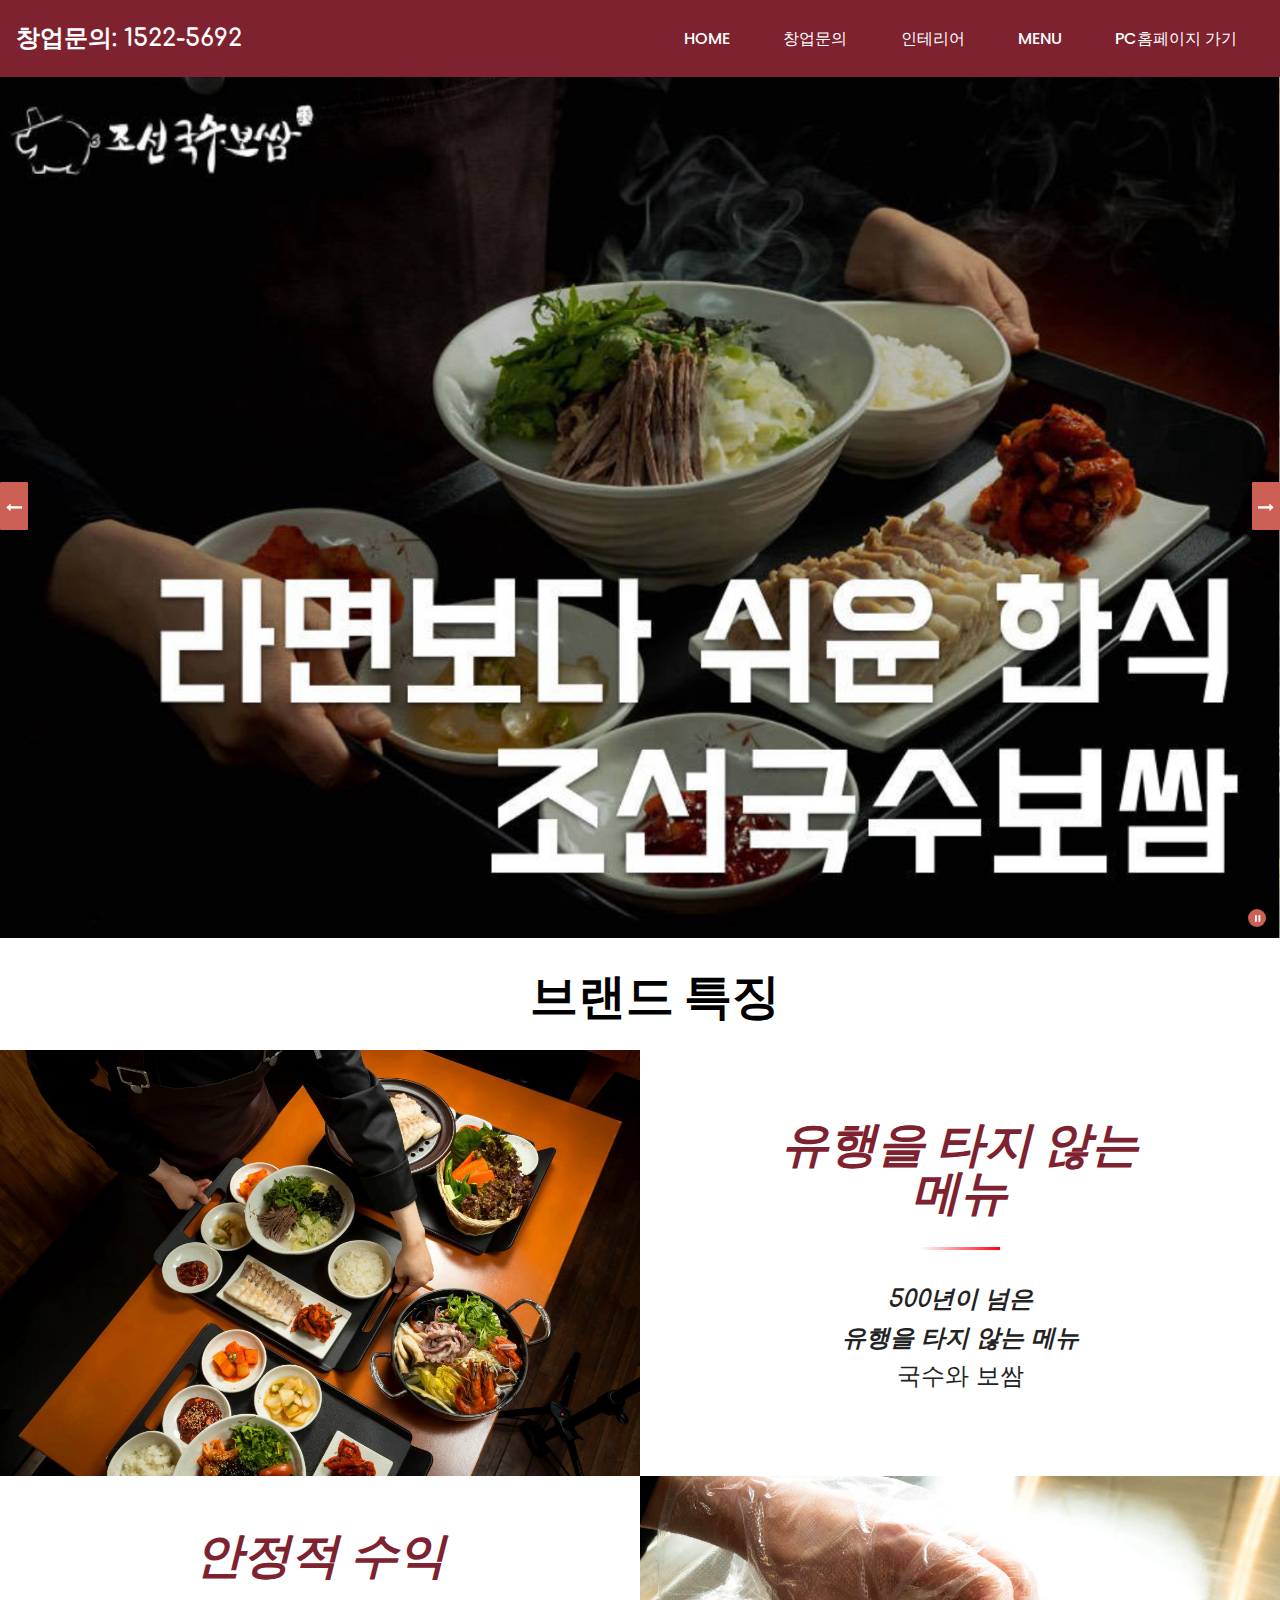
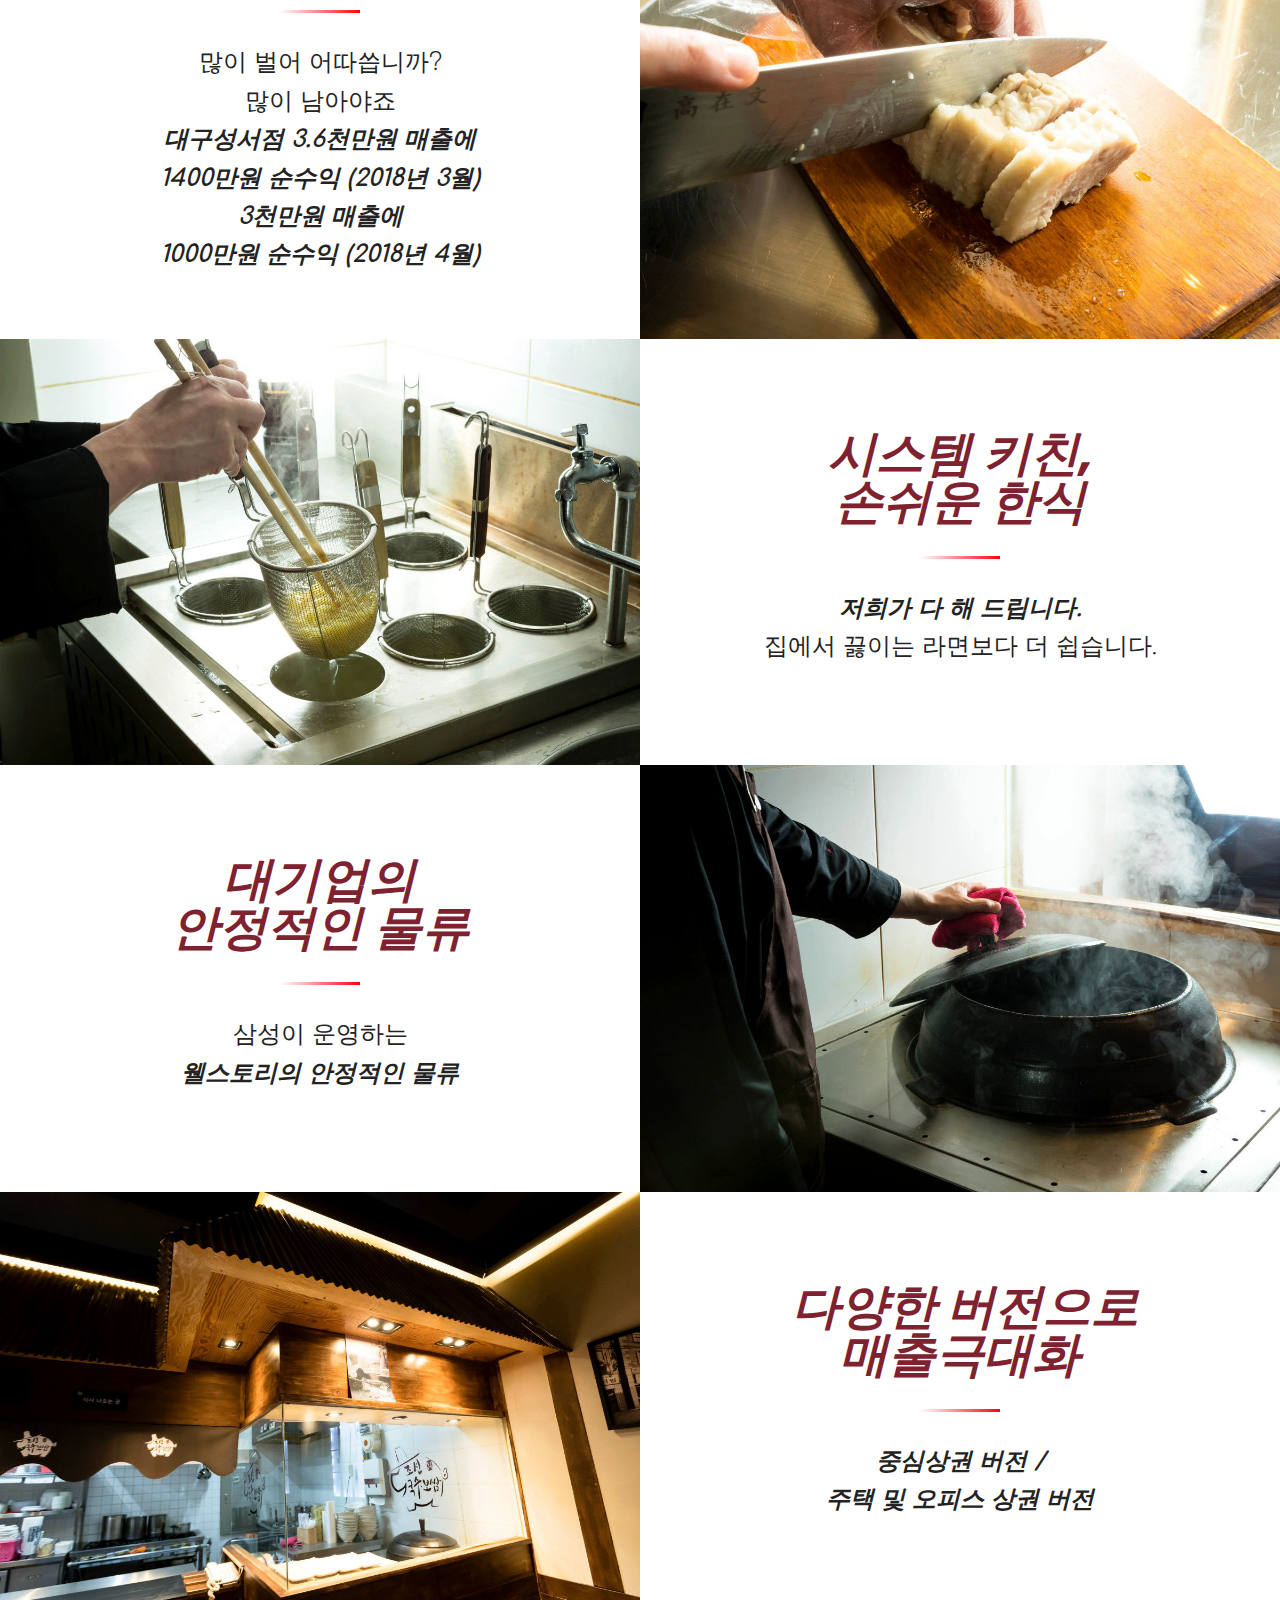
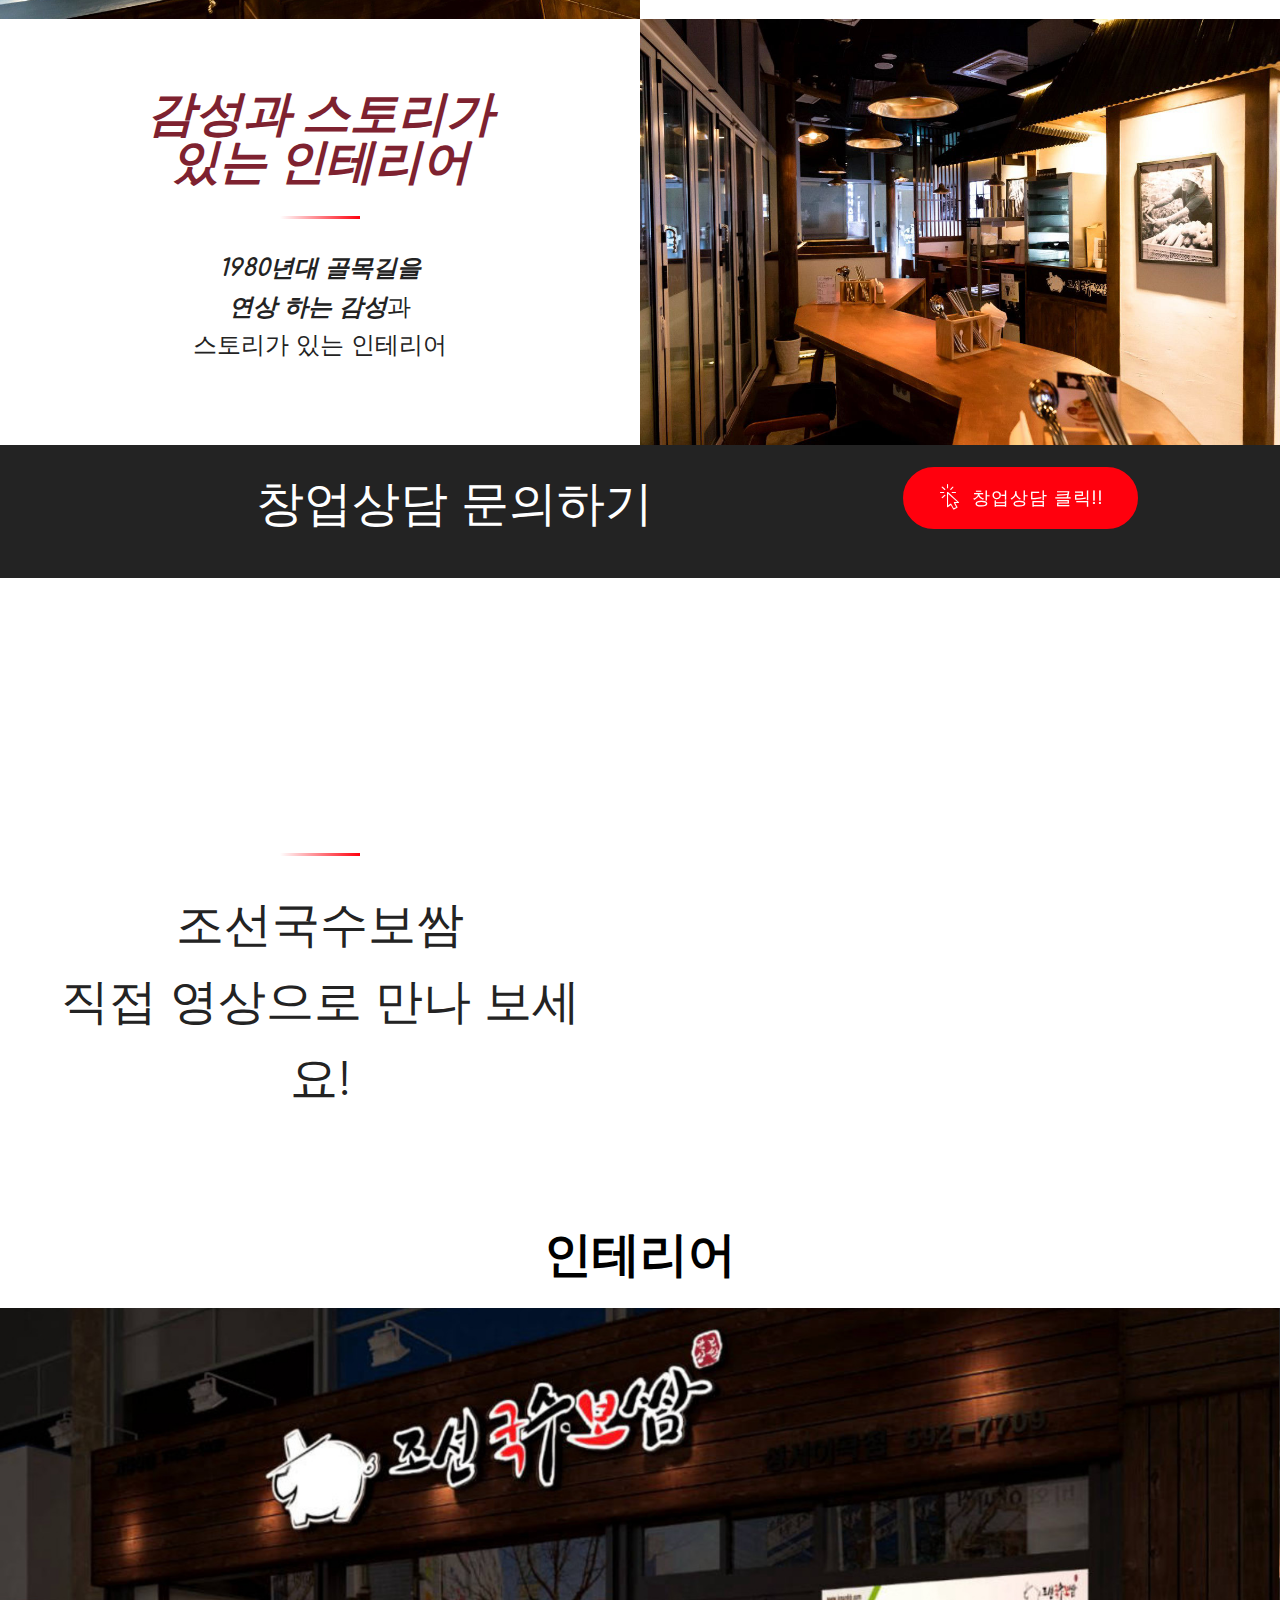
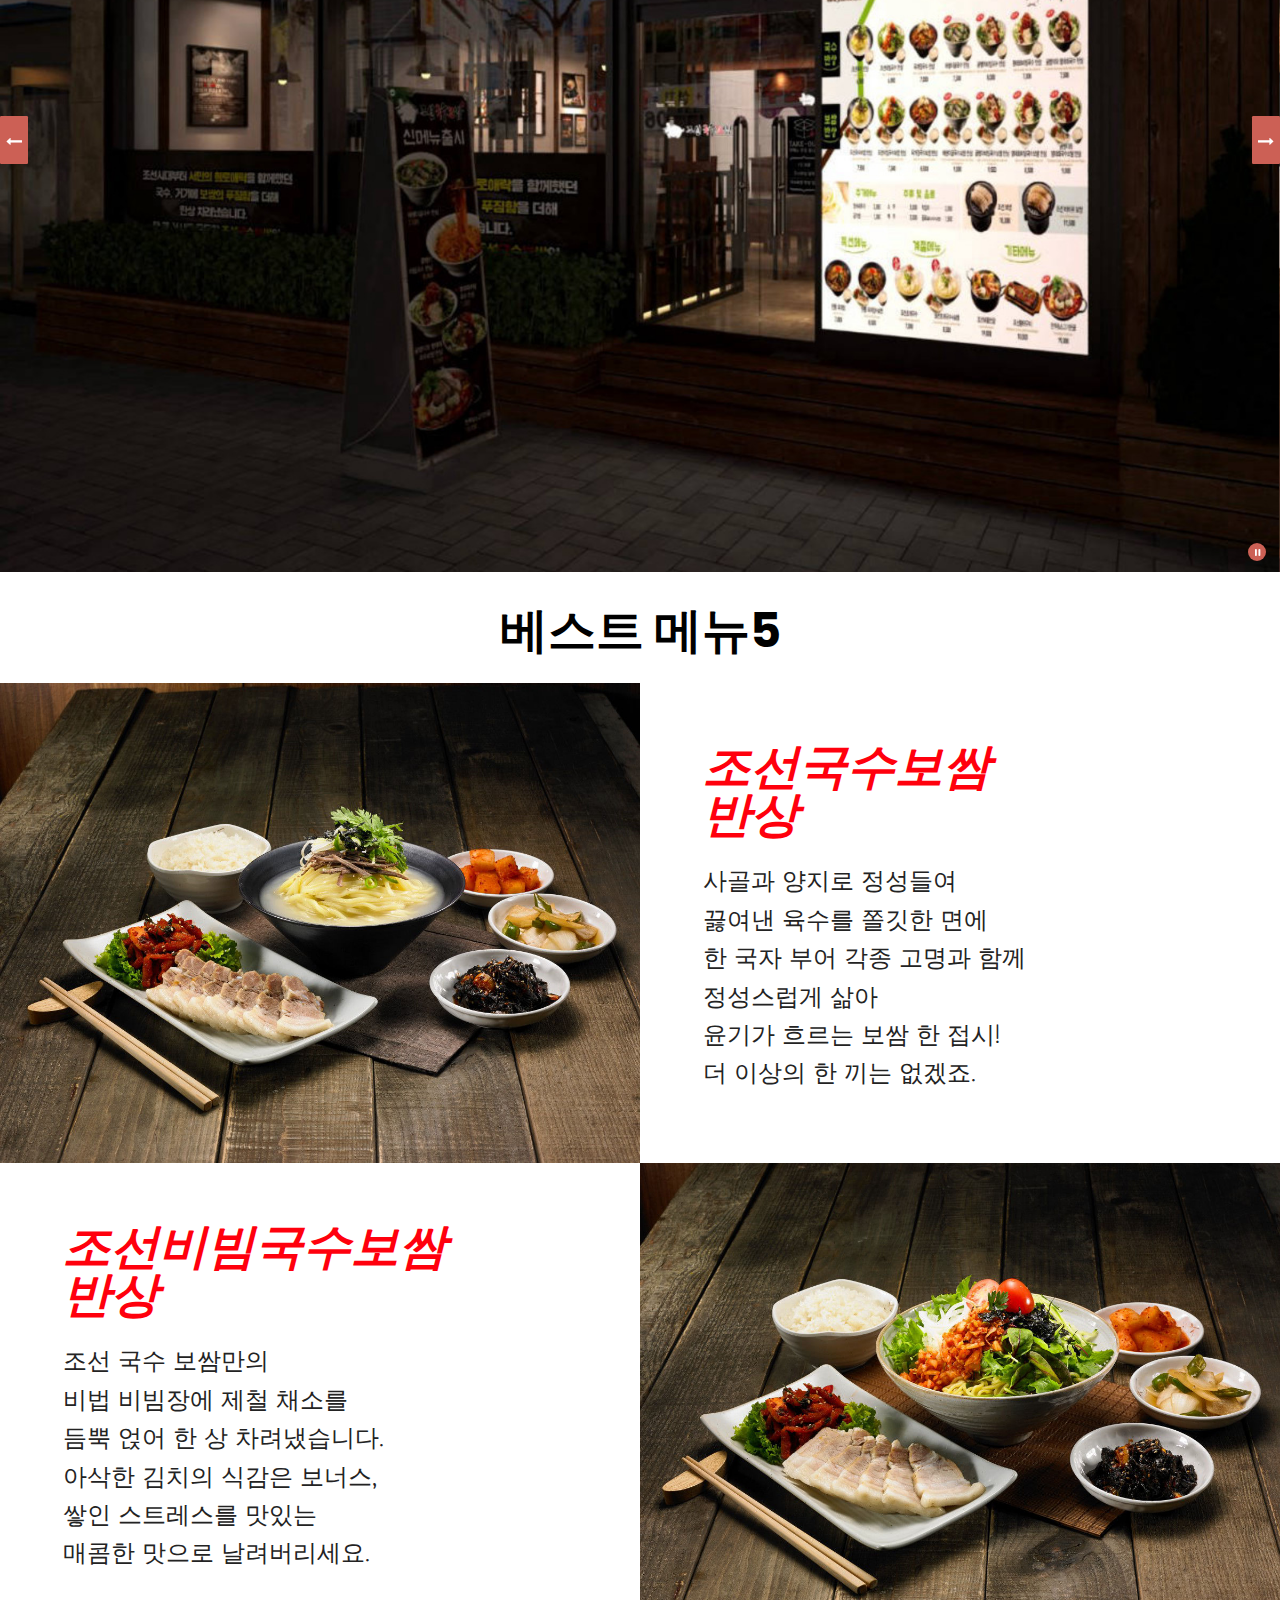
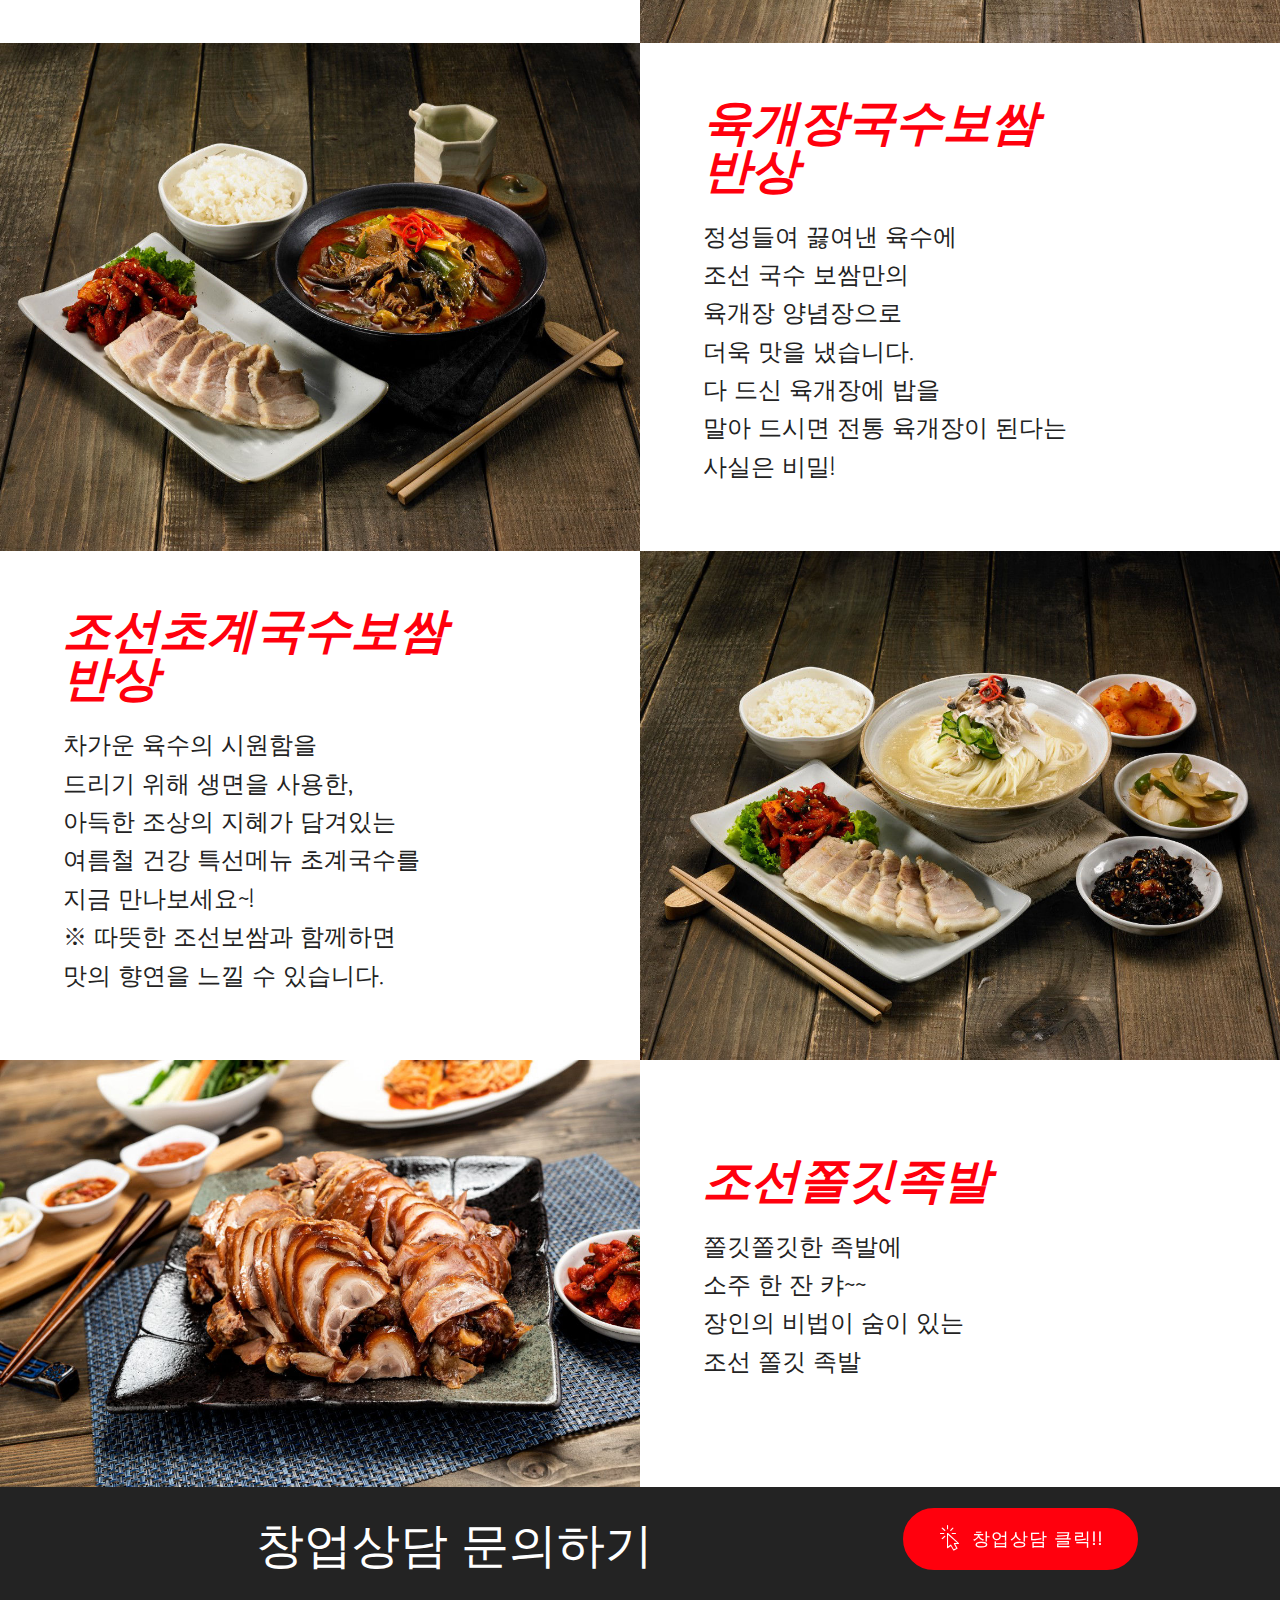
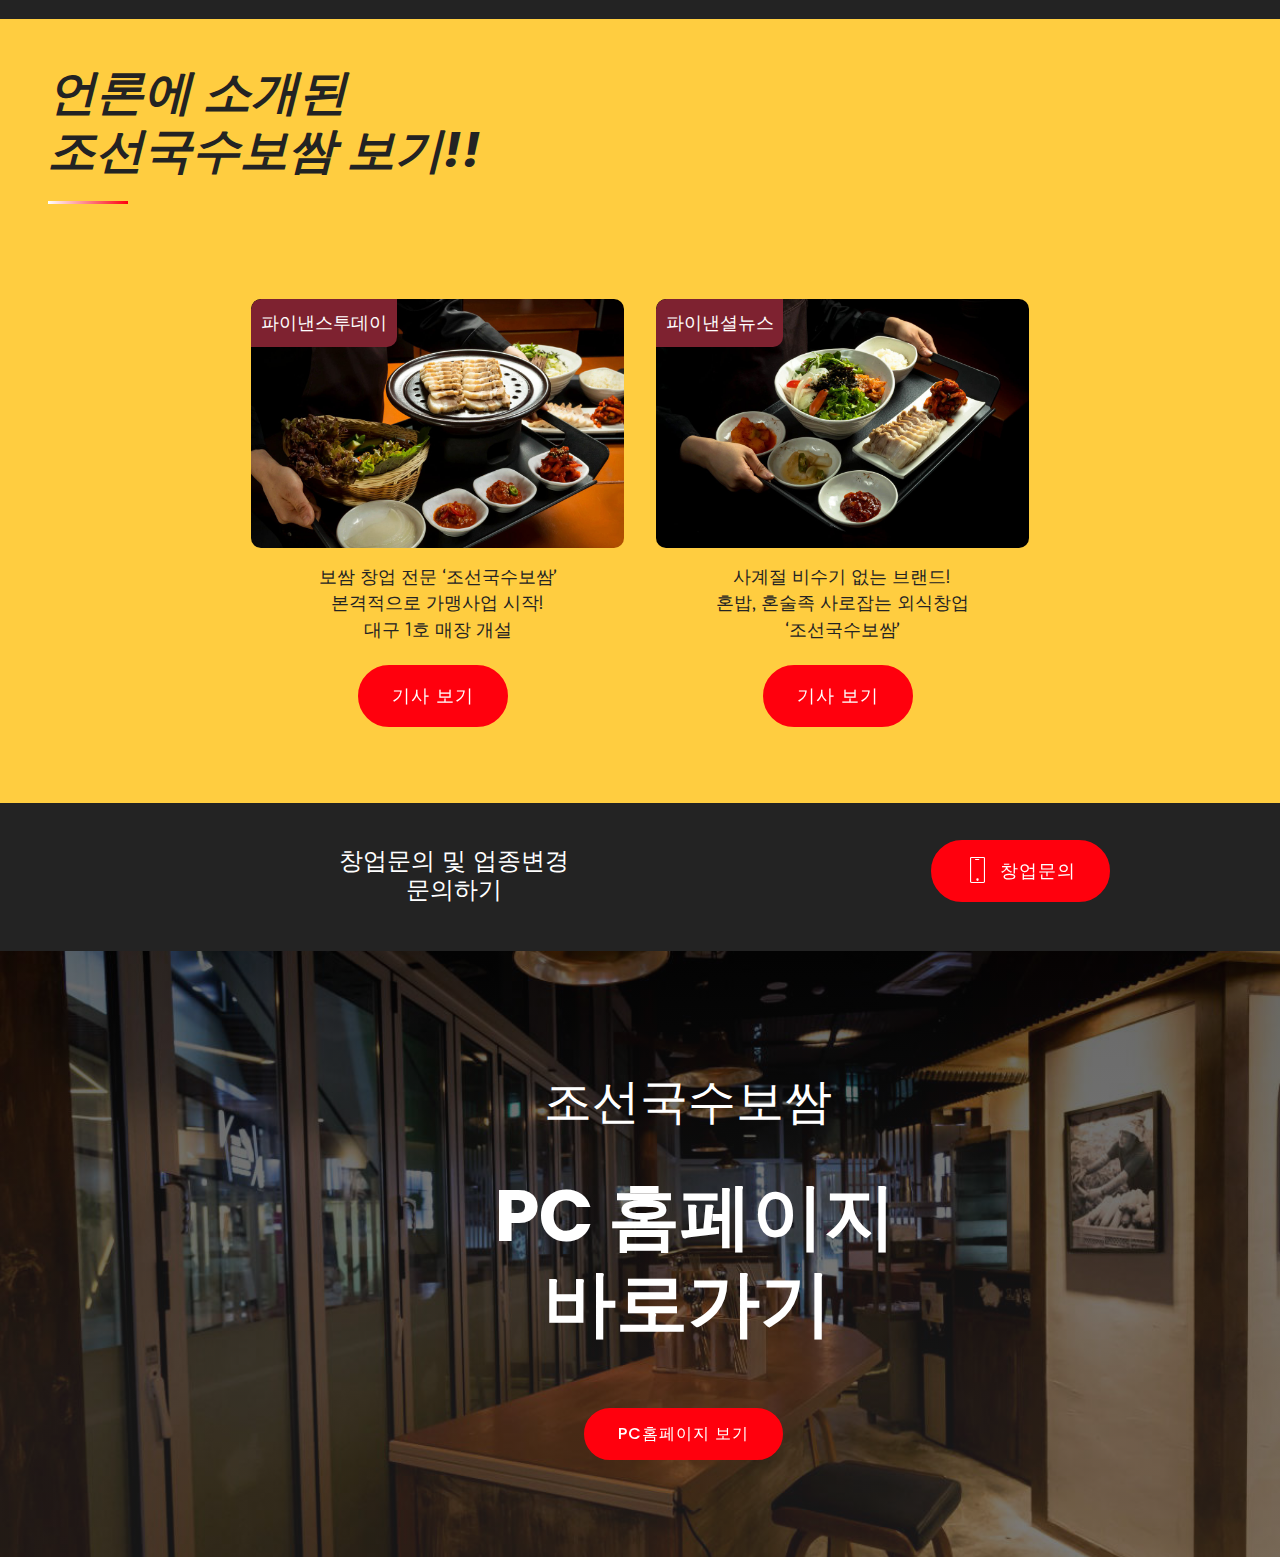
==== index.html @ 92875840 "5.30.1" ====
<!DOCTYPE html>
<html >
<head>
  <!-- Site made with Mobirise Website Builder v4.7.7, https://mobirise.com -->
  <meta charset="UTF-8">
  <meta http-equiv="X-UA-Compatible" content="IE=edge">
  <meta name="generator" content="Mobirise v4.7.7, mobirise.com">
  <meta name="viewport" content="width=device-width, initial-scale=1, minimum-scale=1">
  <link rel="shortcut icon" href="assets/images/bi-jskb-128x58-1.png" type="image/x-icon">
  <meta name="description" content="조선국수보쌈 창업아이템">
  <title>조선국수보쌈 창업</title>
  <link rel="stylesheet" href="assets/icon54/style.css">
  <link rel="stylesheet" href="assets/web/assets/mobirise-icons/mobirise-icons.css">
  <link rel="stylesheet" href="assets/soundcloud-plugin/style.css">
  <link rel="stylesheet" href="assets/bootstrap/css/bootstrap.min.css">
  <link rel="stylesheet" href="assets/bootstrap/css/bootstrap-grid.min.css">
  <link rel="stylesheet" href="assets/bootstrap/css/bootstrap-reboot.min.css">
  <link rel="stylesheet" href="assets/dropdown/css/style.css">
  <link rel="stylesheet" href="assets/theme/css/style.css">
  <link rel="stylesheet" href="assets/wowslider-init/style.css">
  <link rel="stylesheet" href="assets/mobirise/css/mbr-additional.css" type="text/css">
  
  
  <!-- Facebook Pixel Code -->
<script>
!function(f,b,e,v,n,t,s){if(f.fbq)return;n=f.fbq=function(){n.callMethod?
n.callMethod.apply(n,arguments):n.queue.push(arguments)};if(!f._fbq)f._fbq=n;
n.push=n;n.loaded=!0;n.version='2.0';n.queue=[];t=b.createElement(e);t.async=!0;
t.src=v;s=b.getElementsByTagName(e)[0];s.parentNode.insertBefore(t,s)}(window,
document,'script','https://connect.facebook.net/en_US/fbevents.js');
fbq('init', '334374096729986');
fbq('track', 'PageView');
</script>
<noscript><img height="1" width="1" style="display:none"
src="https://www.facebook.com/tr?id=334374096729986&ev=PageView&noscript=1"
/></noscript>
<!-- DO NOT MODIFY -->
<!-- End Facebook Pixel Code -->
<link rel="stylesheet" href = "assets/wowslider-init/boundary/style.css"></link><link rel="stylesheet" href = "assets/wowslider-init/boundary/style.css"></link></head>
<body>

<!-- Google Analytics -->
<!-- Global site tag (gtag.js) - Google Analytics -->
<script async src="https://www.googletagmanager.com/gtag/js?id=UA-93839439-20"></script>
<script>
  window.dataLayer = window.dataLayer || [];
  function gtag(){dataLayer.push(arguments);}
  gtag('js', new Date());

  gtag('config', 'UA-93839439-20');
</script>
<!-- /Google Analytics -->


  <section class="menu cid-qMMxXJLkba" once="menu" id="menu1-8">

    
    

    <nav class="navbar navbar-dropdown navbar-fixed-top navbar-expand-lg">
        <div class="navbar-brand">
            
            <span class="navbar-caption-wrap"><a class="navbar-caption text-primary display-5" href="tel:1522-5692">창업문의: 1522-5692<br></a></span>
        </div>
        <button class="navbar-toggler" type="button" data-toggle="collapse" data-target="#navbarSupportedContent" aria-controls="navbarNavAltMarkup" aria-expanded="false" aria-label="Toggle navigation">
            <div class="hamburger">
                <span></span>
                <span></span>
                <span></span>
                <span></span>
            </div>
        </button>
      <div class="collapse navbar-collapse" id="navbarSupportedContent">
            <ul class="navbar-nav nav-dropdown nav-right" data-app-modern-menu="true"><li class="nav-item">
                    <a class="nav-link link text-primary display-4" href="index.html">HOME</a>
                </li><li class="nav-item"><a class="nav-link link text-primary display-4" href="db.html">창업문의</a></li>
                <li class="nav-item">
                    <a class="nav-link link text-primary display-4" href="index.html#wowslider-q">인테리어</a>
                </li><li class="nav-item"><a class="nav-link link text-primary display-4" href="index.html#features16-v">MENU</a></li>
                <li class="nav-item">
                    <a class="nav-link link text-primary display-4" href="http://www.josunkb.com/">PC홈페이지 가기</a>
                </li></ul>
            
            
      </div>
    </nav>
</section>

<section once="footers" class="cid-qMMzba662f" id="footer1-d">

    

    

    <div class="container">
        <div class="media-container-row align-center justify-content-center align-items-center">
            <div class="section-text m-2">
                <p class="mbr-text mbr-black mb-0 mbr-fonts-style display-7">dfdfdfdfdfdfdf</p>
            </div>
            
        </div>
    </div>
</section>

<section class="mbr-wowslider-container mbr-section mbr-section__container carousel slide mbr-section-nopadding mbr-wowslider-container--boundary" data-ride="carousel" data-keyboard="false" data-wrap="true" data-interval="false" id="wowslider-9" data-rv-view="5" style="background-color: rgb(255, 255, 255);">
    <div class="mbr-wowslider">
        <div class="ws_images">
            <ul>
                <li>
                    
                    <img src="assets/images/1-1600x1080.jpg" alt="title 1" title="title 1"> text 1
                </li><li>
                    
                    <img src="assets/images/2-1600x1080.jpg" alt="title 1" title="title 1"> text 1
                </li><li>
                    
                    <img src="assets/images/3-1600x1080.jpg" alt="title 1" title="title 1"> text 1
                </li><li>
                    
                    <img src="assets/images/4-1600x1080.jpg" alt="title 1" title="title 1"> text 1
                </li>
            </ul>
        </div>
        <div class="ws_bullets">
            <div>
                <a href="#" title="">
                    <span><img alt="slide1" src="assets/images/1-85x48.png"></span>
                </a><a href="#" title="">
                    <span><img alt="slide1" src="assets/images/2-85x48.png"></span>
                </a><a href="#" title="">
                    <span><img alt="slide1" src="assets/images/3-85x48.png"></span>
                </a><a href="#" title="">
                    <span><img alt="slide1" src="assets/images/4-85x48.png"></span>
                </a>
            </div>
        </div>
        <div class="ws_shadow"></div>
        <div class="mbr-wowslider-options">
            <div class="params" data-paddingbottom="0" data-anim-type="basic_linear" data-theme="boundary" data-autoplay="true" data-paddingtop="0" data-fullscreen="true" data-showbullets="false" data-timeout="1" data-duration="2.5" data-height="1080" data-width="1600" data-responsive="2" data-showcaptions="false" data-captionseffect="slide" data-hidecontrols="false"></div>
        </div>
</div></section>

<section class="cid-qMMzH7i9f5" id="content7-e">

    

    
    <div class="container-fluid">
        <div class="row justify-content-center">
            <div class="col-12 col-lg-6 col-md-8 align-center">
                
                <h2 class="mbr-section-title align-center mbr-fonts-style mbr-bold display-2"><p>&nbsp; &nbsp;브랜드 특징<br></p></h2>
            </div>
        </div>
    </div>
</section>

<section class="features1 cid-qMMA1m93Fi" id="features1-f">

    

    
    <div class="container-fluid">
        <div class="row main align-items-center">
            <div class="col-md-6 image-element align-self-stretch">
                <div class="img-wrap" style="width: 80%; height: 80%;">
                    <img src="assets/images/batch-01i4905-1200x800.jpg" alt="" title="">
                </div>
            </div>
            <div class="col-md-6 text-element">
                <div class="text-content">
                    <h2 class="mbr-title pt-2 mbr-fonts-style align-center display-2"><strong><em>유행을 타지&nbsp;</em></strong><strong><em>않는</em></strong><br><strong><em>메뉴</em></strong></h2>
                    <div class="underline align-center">
                         <div class="line"></div>
                    </div>
                    <div class="mbr-section-text">
                        <p class="mbr-text pt-3 mbr-light mbr-fonts-style align-center display-5"><strong><em>500년이 넘은<br>유행을 타지 않는 메뉴</em></strong><br>국수와 보쌈<br></p>
                    </div>
                    
                </div>
            </div>
        </div>
    </div>          
</section>

<section class="features1 cid-qNoszaMg7a" id="features1-1r">

    

    
    <div class="container-fluid">
        <div class="row main align-items-center">
            <div class="col-md-6 image-element align-self-stretch">
                <div class="img-wrap" style="width: 80%; height: 80%;">
                    <img src="assets/images/batch-01i5056-1200x800.jpg" alt="" title="">
                </div>
            </div>
            <div class="col-md-6 text-element">
                <div class="text-content">
                    <h2 class="mbr-title pt-2 mbr-fonts-style align-center display-2"><strong><em>안정적 수익</em></strong></h2>
                    <div class="underline align-center">
                         <div class="line"></div>
                    </div>
                    <div class="mbr-section-text">
                        <p class="mbr-text pt-3 mbr-light mbr-fonts-style align-center display-5">많이 벌어 어따씁니까?<br>많이 남아야죠<br><strong><em>대구성서점 3.6천만원 매출에<br>1400만원 순수익 (2018년 3월)<br>                3천만원 매출에<br>1000만원 순수익 (2018년 4월)</em></strong><br></p>
                    </div>
                    
                </div>
            </div>
        </div>
    </div>          
</section>

<section class="features1 cid-qNotUq6Yxp" id="features1-1s">

    

    
    <div class="container-fluid">
        <div class="row main align-items-center">
            <div class="col-md-6 image-element align-self-stretch">
                <div class="img-wrap" style="width: 80%; height: 80%;">
                    <img src="assets/images/batch-01i5089-1200x800.jpg" alt="" title="">
                </div>
            </div>
            <div class="col-md-6 text-element">
                <div class="text-content">
                    <h2 class="mbr-title pt-2 mbr-fonts-style align-center display-2"><strong><em>시스템 키친,</em></strong><br><strong><em>손쉬운 한식</em></strong></h2>
                    <div class="underline align-center">
                         <div class="line"></div>
                    </div>
                    <div class="mbr-section-text">
                        <p class="mbr-text pt-3 mbr-light mbr-fonts-style align-center display-5"><em><strong>저희가 다 해 드립니다. </strong></em><br>집에서 끓이는 라면보다 더 쉽습니다.<br></p>
                    </div>
                    
                </div>
            </div>
        </div>
    </div>          
</section>

<section class="features1 cid-qT28SrUzrY" id="features1-1v">

    

    
    <div class="container-fluid">
        <div class="row main align-items-center">
            <div class="col-md-6 image-element align-self-stretch">
                <div class="img-wrap" style="width: 80%; height: 80%;">
                    <img src="assets/images/batch-01i5001-1200x800.jpg" alt="" title="">
                </div>
            </div>
            <div class="col-md-6 text-element">
                <div class="text-content">
                    <h2 class="mbr-title pt-2 mbr-fonts-style align-center display-2"><strong><em>대기업의</em></strong><br><strong><em>안정적인 물류</em></strong></h2>
                    <div class="underline align-center">
                         <div class="line"></div>
                    </div>
                    <div class="mbr-section-text">
                        <p class="mbr-text pt-3 mbr-light mbr-fonts-style align-center display-5">삼성이 운영하는<br><strong><em>웰스토리의 안정적인 물류</em></strong><br></p>
                    </div>
                    
                </div>
            </div>
        </div>
    </div>          
</section>

<section class="features1 cid-qT29GBuiW5" id="features1-1z">

    

    
    <div class="container-fluid">
        <div class="row main align-items-center">
            <div class="col-md-6 image-element align-self-stretch">
                <div class="img-wrap" style="width: 80%; height: 80%;">
                    <img src="assets/images/batch-01i5148-1200x800.jpg" alt="" title="">
                </div>
            </div>
            <div class="col-md-6 text-element">
                <div class="text-content">
                    <h2 class="mbr-title pt-2 mbr-fonts-style align-center display-2"><strong><em>&nbsp;다양한 버전으로</em></strong><br><strong><em>매출극대화</em></strong></h2>
                    <div class="underline align-center">
                         <div class="line"></div>
                    </div>
                    <div class="mbr-section-text">
                        <p class="mbr-text pt-3 mbr-light mbr-fonts-style align-center display-5"><strong><em>중심상권 버전 /<br>주택 및 오피스 상권 버전</em></strong><br></p>
                    </div>
                    
                </div>
            </div>
        </div>
    </div>          
</section>

<section class="features1 cid-qT28UPSHUv" id="features1-1y">

    

    
    <div class="container-fluid">
        <div class="row main align-items-center">
            <div class="col-md-6 image-element align-self-stretch">
                <div class="img-wrap" style="width: 80%; height: 80%;">
                    <img src="assets/images/batch-01i5150-1200x800.jpg" alt="" title="">
                </div>
            </div>
            <div class="col-md-6 text-element">
                <div class="text-content">
                    <h2 class="mbr-title pt-2 mbr-fonts-style align-center display-2"><strong><em>감성과 스토리가</em></strong><br><strong><em>있는 인테리어</em></strong></h2>
                    <div class="underline align-center">
                         <div class="line"></div>
                    </div>
                    <div class="mbr-section-text">
                        <p class="mbr-text pt-3 mbr-light mbr-fonts-style align-center display-5"><strong><em>1980년대 골목길을<br>연상 하는 감성</em></strong>과<br>스토리가 있는 인테리어<br></p>
                    </div>
                    
                </div>
            </div>
        </div>
    </div>          
</section>

<section class="cid-qMMJbkjEQW" id="info1-12">

    

    
    <div class="container text-center">
        <div class="row justify-content-center">
            <div class="col-md-8 section">
                <div class="section-title">
                    <h3 class="mbr-fonts-style mbr-section-title display-2">창업상담 문의하기</h3>
                </div>
            </div>
            <div class="col-md-4 mbr-section-btn"><a href="db.html" class="btn btn-secondary display-7"><span class="icon54-v1-click-1 mbr-iconfont mbr-iconfont-btn"></span>창업상담 클릭!!</a></div>
        </div>
    </div>
</section>

<section class="features4 cid-qMMCCzQsJc" id="features4-m">

    

    
    <div class="container-fluid">   
        <div class="row content-row align-items-center">
            <div class="col-lg-6 text-content">
                <h2 class="mbr-title pt-2 mbr-fonts-style align-center mbr-black display-1"><strong>브랜드</strong><br><strong>영상보기!!</strong></h2>
                <div class="underline align-center">
                    <div class="line"></div>
                </div>
                <div class="mbr-section-text">
                    <p class="mbr-text pt-3 mbr-light mbr-fonts-style align-center display-2">조선국수보쌈<br>직접 영상으로 만나 보세요!</p>
                </div>
                
            </div>
            <div class="col-lg-6 media-content">
                <div class="mbr-figure"><iframe class="mbr-embedded-video" src="https://www.youtube.com/embed/r78HHBvZM14?rel=0&amp;amp;showinfo=0&amp;autoplay=0&amp;loop=0" width="1280" height="720" frameborder="0" allowfullscreen></iframe></div>
            </div>
        </div>
    </div>          
</section>

<section class="cid-qMMFSzTJXP" id="content7-p">

    

    
    <div class="container-fluid">
        <div class="row justify-content-center">
            <div class="col-12 col-lg-6 col-md-8 align-center">
                
                <h2 class="mbr-section-title align-center mbr-fonts-style mbr-bold display-2"><p>인테리어<br></p></h2>
            </div>
        </div>
    </div>
</section>

<section class="mbr-wowslider-container mbr-section mbr-section__container carousel slide mbr-section-nopadding mbr-wowslider-container--boundary" data-ride="carousel" data-keyboard="false" data-wrap="true" data-interval="false" id="wowslider-q" data-rv-view="53" style="background-color: rgb(255, 255, 255);">
    <div class="mbr-wowslider">
        <div class="ws_images">
            <ul>
                <li>
                    
                    <img src="assets/images/batch-kakaotalk-20180220-185852379-1600x1080.jpg" alt="title 1" title="title 1"> text 1
                </li><li>
                    
                    <img src="assets/images/batch-kakaotalk-20180220-185852834-1600x1080.jpg" alt="title 1" title="title 1"> text 1
                </li><li>
                    
                    <img src="assets/images/batch-kakaotalk-20180220-185853177-1600x1080.jpg" alt="title 2" title="title 2"> text 2
                </li><li>
                    
                    <img src="assets/images/batch-kakaotalk-20180220-185853580-1600x1080.jpg" alt="title 1" title="title 1"> text 1
                </li><li>
                    
                    <img src="assets/images/batch-kakaotalk-20180220-185853984-1600x1080.jpg" alt="title 3" title="title 3"> text 3
                </li><li>
                    
                    <img src="assets/images/batch-kakaotalk-20180220-185854259-1600x1080.jpg" alt="title 1" title="title 1"> text 1
                </li><li>
                    
                    <img src="assets/images/batch-kakaotalk-20180220-185854648-1600x1080.jpg" alt="title 1" title="title 1"> text 1
                </li>
            </ul>
        </div>
        <div class="ws_bullets">
            <div>
                <a href="#" title="">
                    <span><img alt="slide1" src="assets/images/batch-kakaotalk-20180220-185852379-85x48.png"></span>
                </a><a href="#" title="">
                    <span><img alt="slide1" src="assets/images/batch-kakaotalk-20180220-185852834-85x48.png"></span>
                </a><a href="#" title="">
                    <span><img alt="slide1" src="assets/images/batch-kakaotalk-20180220-185853177-85x48.png"></span>
                </a><a href="#" title="">
                    <span><img alt="slide1" src="assets/images/batch-kakaotalk-20180220-185853580-85x48.png"></span>
                </a><a href="#" title="">
                    <span><img alt="slide1" src="assets/images/batch-kakaotalk-20180220-185853984-85x48.png"></span>
                </a><a href="#" title="">
                    <span><img alt="slide1" src="assets/images/batch-kakaotalk-20180220-185854259-85x48.png"></span>
                </a><a href="#" title="">
                    <span><img alt="slide1" src="assets/images/batch-kakaotalk-20180220-185854648-85x48.png"></span>
                </a>
            </div>
        </div>
        <div class="ws_shadow"></div>
        <div class="mbr-wowslider-options">
            <div class="params" data-paddingbottom="0" data-anim-type="basic_linear" data-theme="boundary" data-autoplay="true" data-paddingtop="0" data-fullscreen="true" data-showbullets="false" data-timeout="1" data-duration="1" data-height="1080" data-width="1600" data-responsive="2" data-showcaptions="false" data-captionseffect="slide" data-hidecontrols="false"></div>
        </div>
</div></section>

<section class="cid-qMMGcnCfR4" id="content7-s">

    

    
    <div class="container-fluid">
        <div class="row justify-content-center">
            <div class="col-12 col-lg-6 col-md-8 align-center">
                
                <h2 class="mbr-section-title align-center mbr-fonts-style mbr-bold display-2">베스트 메뉴5</h2>
            </div>
        </div>
    </div>
</section>

<section class="features16 cid-qMMHpKBC55" id="features16-v">

    

    
    <div class="container-fluid">
        <div class="row main align-items-center">
            <div class="col-md-6 image-element align-self-stretch">
                <div class="img-wrap" style="width: 80%; height: 80%;">
                    <img src="assets/images/batch-732352-1200x900.jpg" alt="" title="">
                </div>
            </div>
            <div class="col-md-6 text-element">
                <div class="text-content">
                    <h2 class="mbr-title pt-2 mbr-fonts-style align-left mbr-white display-2"><strong><em>조선국수보쌈</em></strong><br><strong><em>반상</em></strong></h2>
                    
                    <div class="mbr-section-text">
                        <p class="mbr-text pt-3 mbr-light mbr-fonts-style align-left mbr-white display-5">사골과 양지로 정성들여<br>끓여낸 육수를 쫄깃한 면에<br>한 국자 부어 각종 고명과 함께<br>정성스럽게 삶아<br>윤기가 흐르는 보쌈 한 접시!<br>더 이상의 한 끼는 없겠죠.<br></p>
                    </div>
                    
                </div>
            </div>
        </div>
    </div>          
</section>

<section class="features16 cid-qMMHIPTZZG" id="features16-w">

    

    
    <div class="container-fluid">
        <div class="row main align-items-center">
            <div class="col-md-6 image-element align-self-stretch">
                <div class="img-wrap" style="width: 80%; height: 80%;">
                    <img src="assets/images/batch-732332-1200x900.jpg" alt="" title="">
                </div>
            </div>
            <div class="col-md-6 text-element">
                <div class="text-content">
                    <h2 class="mbr-title pt-2 mbr-fonts-style align-left mbr-white display-2"><strong><em>조선비빔국수보쌈</em></strong><br><strong><em>반상</em></strong></h2>
                    
                    <div class="mbr-section-text">
                        <p class="mbr-text pt-3 mbr-light mbr-fonts-style align-left mbr-white display-5">조선 국수 보쌈만의<br>비법 비빔장에 제철 채소를<br>듬뿍 얹어 한 상 차려냈습니다.<br>아삭한 김치의 식감은 보너스,<br>쌓인 스트레스를 맛있는<br>매콤한 맛으로 날려버리세요.<br></p>
                    </div>
                    
                </div>
            </div>
        </div>
    </div>          
</section>

<section class="features16 cid-qMMHZScOCe" id="features16-x">

    

    
    <div class="container-fluid">
        <div class="row main align-items-center">
            <div class="col-md-6 image-element align-self-stretch">
                <div class="img-wrap" style="width: 80%; height: 80%;">
                    <img src="assets/images/batch-7323151-1200x900.jpg" alt="" title="">
                </div>
            </div>
            <div class="col-md-6 text-element">
                <div class="text-content">
                    <h2 class="mbr-title pt-2 mbr-fonts-style align-left mbr-white display-2"><strong><em>육개장국수보쌈</em></strong><br><strong><em>반상</em></strong></h2>
                    
                    <div class="mbr-section-text">
                        <p class="mbr-text pt-3 mbr-light mbr-fonts-style align-left mbr-white display-5">정성들여 끓여낸 육수에<br>조선 국수 보쌈만의<br>육개장 양념장으로<br>더욱 맛을 냈습니다.<br>다 드신 육개장에 밥을<br>말아 드시면 전통 육개장이 된다는<br>사실은 비밀!<br></p>
                    </div>
                    
                </div>
            </div>
        </div>
    </div>          
</section>

<section class="features16 cid-qMMI7ERpe6" id="features16-y">

    

    
    <div class="container-fluid">
        <div class="row main align-items-center">
            <div class="col-md-6 image-element align-self-stretch">
                <div class="img-wrap" style="width: 80%; height: 80%;">
                    <img src="assets/images/batch-732319-1200x900.jpg" alt="" title="">
                </div>
            </div>
            <div class="col-md-6 text-element">
                <div class="text-content">
                    <h2 class="mbr-title pt-2 mbr-fonts-style align-left mbr-white display-2"><strong><em>조선초계국수보쌈</em></strong><br><strong><em>반상</em></strong></h2>
                    
                    <div class="mbr-section-text">
                        <p class="mbr-text pt-3 mbr-light mbr-fonts-style align-left mbr-white display-5">차가운 육수의 시원함을<br>드리기 위해 생면을 사용한,<br>아득한 조상의 지혜가 담겨있는<br>여름철 건강 특선메뉴 초계국수를<br>지금 만나보세요~!<br>※ 따뜻한 조선보쌈과 함께하면<br>맛의 향연을 느낄 수 있습니다.<br></p>
                    </div>
                    
                </div>
            </div>
        </div>
    </div>          
</section>

<section class="features16 cid-qMMIdftZhl" id="features16-z">

    

    
    <div class="container-fluid">
        <div class="row main align-items-center">
            <div class="col-md-6 image-element align-self-stretch">
                <div class="img-wrap" style="width: 80%; height: 80%;">
                    <img src="assets/images/batch-1200x800.jpg" alt="" title="">
                </div>
            </div>
            <div class="col-md-6 text-element">
                <div class="text-content">
                    <h2 class="mbr-title pt-2 mbr-fonts-style align-left mbr-white display-2"><strong><em>조선쫄깃족발</em></strong></h2>
                    
                    <div class="mbr-section-text">
                        <p class="mbr-text pt-3 mbr-light mbr-fonts-style align-left mbr-white display-5">쫄깃쫄깃한 족발에<br>소주 한 잔 캬~~<br>장인의 비법이 숨이 있는<br>조선 쫄깃 족발<br></p>
                    </div>
                    
                </div>
            </div>
        </div>
    </div>          
</section>

<section class="cid-qMMJOUzOjD" id="info1-14">

    

    
    <div class="container text-center">
        <div class="row justify-content-center">
            <div class="col-md-8 section">
                <div class="section-title">
                    <h3 class="mbr-fonts-style mbr-section-title display-2">창업상담 문의하기</h3>
                </div>
            </div>
            <div class="col-md-4 mbr-section-btn"><a href="db.html" class="btn btn-secondary display-7"><span class="icon54-v1-click-1 mbr-iconfont mbr-iconfont-btn"></span>창업상담 클릭!!</a></div>
        </div>
    </div>
</section>

<section class="features12 cid-qT2kOGYgXI" id="features12-21">

    

    
    <div class="container-fluid">
        <h2 class="mbr-section-title align-left mbr-fonts-style display-2"><strong><em>언론에 소개된</em></strong><br><strong><em>조선국수보쌈 보기!!</em></strong></h2>
        <div class="underline align-left pb-3">
            <div class="line"></div>
        </div>
        
        <div class="row justify-content-center align-items-start pt-5">
            <div class="card px-3 py-4 col-12 col-md-6 col-lg-4">
                <div class="card-wrapper flip-card">
                    <div class="card-img">
                        <img src="assets/images/batch-01i4923-1200x800.jpg" alt="Mobirise" title="">
                        <div class="img-text mbr-text mbr-fonts-style align-center mbr-white display-7">파이낸스투데이</div>
                    </div>
                    <div class="card-box">
                        <p class="mbr-card-text mbr-fonts-style align-center display-7">보쌈 창업 전문 ‘조선국수보쌈’<br>본격적으로 가맹사업 시작!<br>대구 1호 매장 개설<br></p>
                        <div class="mbr-section-btn align-center"><a href="http://www.fntoday.co.kr/news/articleView.html?idxno=161803" class="btn btn-secondary display-7">기사 보기</a></div>
                    </div>
                </div>
            </div>
            <div class="card px-3 py-4 col-12 col-md-6 col-lg-4">
                <div class="card-wrapper flip-card">
                    <div class="card-img">
                        <img src="assets/images/batch-01i4676-1200x800.jpg" alt="Mobirise" title="">
                        <div class="img-text mbr-text mbr-fonts-style align-center mbr-white display-7">파이낸셜뉴스</div>
                    </div>
                    <div class="card-box">
                        <p class="mbr-card-text mbr-fonts-style align-center display-7">사계절 비수기 없는 브랜드!<br>혼밥, 혼술족 사로잡는 외식창업<br>‘조선국수보쌈’<br></p>
                        <div class="mbr-section-btn align-center"><a href="http://www.fnnews.com/news/201704111314377663" class="btn btn-secondary display-7">기사 보기</a></div>
                    </div>
                </div>
            </div>

            

            

            

            
        </div>
    </div>
</section>

<section class="cid-qMMLYceJNr" id="info1-1a">

    

    
    <div class="container text-center">
        <div class="row justify-content-center">
            <div class="col-md-8 section">
                <div class="section-title">
                    <h3 class="mbr-fonts-style mbr-section-title display-5">창업문의 및 업종변경 <br>문의하기<br></h3>
                </div>
            </div>
            <div class="col-md-4 mbr-section-btn"><a href="tel:1522-5692" class="btn btn-secondary display-7"><span class="mbri-mobile mbr-iconfont mbr-iconfont-btn"></span>
                    창업문의</a></div>
        </div>
    </div>
</section>

<section class="header3 cid-qMMMwnH9YI" id="header3-1b">

    

    <div class="mbr-overlay" style="opacity: 0.6;">
    </div>

    <div class="container align-center">
        <div class="row justify-content-center">
            <div class="media-container-column mbr-white col-md-10 offset-md-1">
                <h3 class="mbr-section-subtitle align-center mbr-light pb-3 mbr-fonts-style display-2"><p>조선국수보쌈<br></p></h3>
                <h1 class="mbr-section-title mbr-bold pb-3 mbr-fonts-style display-1">&nbsp;PC 홈페이지<br>바로가기</h1>
                <p class="mbr-text pb-3 mbr-fonts-style display-7"></p>
                <div class="mbr-section-btn"><a class="btn btn-md btn-bgr btn-secondary display-4" href="http://www.josunkb.com/">PC홈페이지 보기</a></div>
            </div>
        </div>
    </div>
    
</section>


  <script src="assets/web/assets/jquery/jquery.min.js"></script>
  <script src="assets/popper/popper.min.js"></script>
  <script src="assets/bootstrap/js/bootstrap.min.js"></script>
  <script src="assets/smoothscroll/smooth-scroll.js"></script>
  <script src="assets/touchswipe/jquery.touch-swipe.min.js"></script>
  <script src="assets/wowslider-plugin/wowslider.js"></script>
  <script src="assets/dropdown/js/script.min.js"></script>
  <script src="assets/theme/js/script.js"></script>
  <script src="assets/wowslider-effect/effects.js"></script>
  <script src="assets/wowslider-init/script.js"></script>
  
  <script type="text/javascript">
/* <![CDATA[ */
var google_conversion_id = 977690298;
var google_custom_params = window.google_tag_params;
var google_remarketing_only = true;
/* ]]> */
</script>
<script type="text/javascript" src="//www.googleadservices.com/pagead/conversion.js">
</script>
<noscript>
<div style="display:inline;">
<img height="1" width="1" style="border-style:none;" alt="" src="//googleads.g.doubleclick.net/pagead/viewthroughconversion/977690298/?guid=ON&script=0"/>
</div>
</noscript>
</body>
</html>
---- assets/icon54/style.css ----
@font-face {
    font-family: 'icon54';
    src: url('fonts/icon54.eot?uf6sbu');
    src: url('fonts/icon54.eot?uf6sbu#iefix') format('embedded-opentype'),
        url('fonts/icon54.ttf?uf6sbu') format('truetype'),
        url('fonts/icon54.woff?uf6sbu') format('woff'),
        url('fonts/icon54.svg?uf6sbu#icon54') format('svg');
    font-weight: normal;
    font-style: normal;
}

[class^='icon54-v1-'],
[class*=' icon54-v1-'] {
    /* use !important to prevent issues with browser extensions that change fonts */
    font-family: 'icon54' !important;
    speak: none;
    font-style: normal;
    font-weight: normal;
    font-variant: normal;
    text-transform: none;
    line-height: 1;

    /* Better Font Rendering =========== */
    -webkit-font-smoothing: antialiased;
    -moz-osx-font-smoothing: grayscale;
}

.icon54-v1-add-bag::before {
    content: '\e900';
}
.icon54-v1-add-cart2::before {
    content: '\e901';
}
.icon54-v1-add-chat1::before {
    content: '\e902';
}
.icon54-v1-add-chat2::before {
    content: '\e903';
}
.icon54-v1-add-chat3::before {
    content: '\e904';
}
.icon54-v1-bitcoin-bag::before {
    content: '\e905';
}
.icon54-v1-bitcoin-cart::before {
    content: '\e906';
}
.icon54-v1-cart::before {
    content: '\e907';
}
.icon54-v1-char-search2::before {
    content: '\e908';
}
.icon54-v1-chat-1::before {
    content: '\e909';
}
.icon54-v1-chat-2::before {
    content: '\e90a';
}
.icon54-v1-chat-3::before {
    content: '\e90b';
}
.icon54-v1-chat-bubble1::before {
    content: '\e90c';
}
.icon54-v1-chat-bubble2::before {
    content: '\e90d';
}
.icon54-v1-chat-bubble4::before {
    content: '\e90e';
}
.icon54-v1-chat-bubble5::before {
    content: '\e90f';
}
.icon54-v1-chat-buble3::before {
    content: '\e910';
}
.icon54-v1-chat-delete1::before {
    content: '\e911';
}
.icon54-v1-chat-delete2::before {
    content: '\e912';
}
.icon54-v1-chat-delete3::before {
    content: '\e913';
}
.icon54-v1-chat-error1::before {
    content: '\e914';
}
.icon54-v1-chat-error2::before {
    content: '\e915';
}
.icon54-v1-chat-error3::before {
    content: '\e916';
}
.icon54-v1-chat-help1::before {
    content: '\e917';
}
.icon54-v1-chat-help2::before {
    content: '\e918';
}
.icon54-v1-chat-help3::before {
    content: '\e919';
}
.icon54-v1-chat-remouve1::before {
    content: '\e91a';
}
.icon54-v1-chat-remouve2::before {
    content: '\e91b';
}
.icon54-v1-chat-remouve3::before {
    content: '\e91c';
}
.icon54-v1-chat-search1::before {
    content: '\e91d';
}
.icon54-v1-chat-search3::before {
    content: '\e91e';
}
.icon54-v1-chat-settings1::before {
    content: '\e91f';
}
.icon54-v1-chat-settings2::before {
    content: '\e920';
}
.icon54-v1-chat-settings3::before {
    content: '\e921';
}
.icon54-v1-chat-user1::before {
    content: '\e922';
}
.icon54-v1-chat-user2::before {
    content: '\e923';
}
.icon54-v1-chat-user3::before {
    content: '\e924';
}
.icon54-v1-chat-user4::before {
    content: '\e925';
}
.icon54-v1-check-out::before {
    content: '\e926';
}
.icon54-v1-clear-bag::before {
    content: '\e927';
}
.icon54-v1-clear-cart2::before {
    content: '\e928';
}
.icon54-v1-conference-chat::before {
    content: '\e929';
}
.icon54-v1-conference-speach::before {
    content: '\e92a';
}
.icon54-v1-credit-card::before {
    content: '\e92b';
}
.icon54-v1-cuppon::before {
    content: '\e92c';
}
.icon54-v1-dismiss-bag::before {
    content: '\e92d';
}
.icon54-v1-dismiss-cart::before {
    content: '\e92e';
}
.icon54-v1-dismiss-chat1::before {
    content: '\e92f';
}
.icon54-v1-dismiss-chat2::before {
    content: '\e930';
}
.icon54-v1-dismiss-chat3::before {
    content: '\e931';
}
.icon54-v1-dollar-bag::before {
    content: '\e932';
}
.icon54-v1-dollar-cart::before {
    content: '\e933';
}
.icon54-v1-done-bag::before {
    content: '\e934';
}
.icon54-v1-done-cat::before {
    content: '\e935';
}
.icon54-v1-dream-bubble1::before {
    content: '\e936';
}
.icon54-v1-dream-bubble2::before {
    content: '\e937';
}
.icon54-v1-dreamimg-2::before {
    content: '\e938';
}
.icon54-v1-dreaming-1::before {
    content: '\e939';
}
.icon54-v1-euro-bag::before {
    content: '\e93a';
}
.icon54-v1-euro-cart::before {
    content: '\e93b';
}
.icon54-v1-favorite-bag::before {
    content: '\e93c';
}
.icon54-v1-favorite-cart::before {
    content: '\e93d';
}
.icon54-v1-favorite-chat1::before {
    content: '\e93e';
}
.icon54-v1-favorite-chat2::before {
    content: '\e93f';
}
.icon54-v1-favorite-chat3::before {
    content: '\e940';
}
.icon54-v1-full-cart2::before {
    content: '\e941';
}
.icon54-v1-gift-box2::before {
    content: '\e942';
}
.icon54-v1-gift-card2::before {
    content: '\e943';
}
.icon54-v1-home-bag::before {
    content: '\e944';
}
.icon54-v1-hot-offer::before {
    content: '\e945';
}
.icon54-v1-mobile-shopping1::before {
    content: '\e946';
}
.icon54-v1-mobile-shopping2::before {
    content: '\e947';
}
.icon54-v1-on-sale2::before {
    content: '\e948';
}
.icon54-v1-on-sale::before {
    content: '\e949';
}
.icon54-v1-online-shopping1::before {
    content: '\e94a';
}
.icon54-v1-online-store::before {
    content: '\e94b';
}
.icon54-v1-open-box::before {
    content: '\e94c';
}
.icon54-v1-pound-bag::before {
    content: '\e94d';
}
.icon54-v1-pound-cart::before {
    content: '\e94e';
}
.icon54-v1-remouve-bag::before {
    content: '\e94f';
}
.icon54-v1-remouve-cart2::before {
    content: '\e950';
}
.icon54-v1-rotate-2::before {
    content: '\e951';
}
.icon54-v1-search-bag::before {
    content: '\e952';
}
.icon54-v1-search-cart::before {
    content: '\e953';
}
.icon54-v1-secure-shopping3::before {
    content: '\e954';
}
.icon54-v1-secure-shopping4::before {
    content: '\e955';
}
.icon54-v1-secure-shopping5::before {
    content: '\e956';
}
.icon54-v1-share-conversation1::before {
    content: '\e957';
}
.icon54-v1-share-conversation2::before {
    content: '\e958';
}
.icon54-v1-share-conversation3::before {
    content: '\e959';
}
.icon54-v1-shipping-box::before {
    content: '\e95a';
}
.icon54-v1-shipping-scedule::before {
    content: '\e95b';
}
.icon54-v1-shipping::before {
    content: '\e95c';
}
.icon54-v1-shopping-bag::before {
    content: '\e95d';
}
.icon54-v1-video-message::before {
    content: '\e95e';
}
.icon54-v1-voice-message::before {
    content: '\e95f';
}
.icon54-v1-web-shop1::before {
    content: '\e960';
}
.icon54-v1-web-shop2::before {
    content: '\e961';
}
.icon54-v1-web-shop3::before {
    content: '\e962';
}
.icon54-v1-d-blockchart1::before {
    content: '\e963';
}
.icon54-v1-112::before {
    content: '\e964';
}
.icon54-v1-911::before {
    content: '\e965';
}
.icon54-v1-add-call::before {
    content: '\e966';
}
.icon54-v1-balloons::before {
    content: '\e967';
}
.icon54-v1-baseball-cap::before {
    content: '\e968';
}
.icon54-v1-bat-man::before {
    content: '\e969';
}
.icon54-v1-block-call::before {
    content: '\e96a';
}
.icon54-v1-block-chart1::before {
    content: '\e96b';
}
.icon54-v1-block-chart2::before {
    content: '\e96c';
}
.icon54-v1-block-chart3::before {
    content: '\e96d';
}
.icon54-v1-bluetuth-phonespeaker::before {
    content: '\e96e';
}
.icon54-v1-call-24h::before {
    content: '\e96f';
}
.icon54-v1-call-center24h::before {
    content: '\e970';
}
.icon54-v1-call-forward::before {
    content: '\e971';
}
.icon54-v1-call-made::before {
    content: '\e972';
}
.icon54-v1-call-recieved::before {
    content: '\e973';
}
.icon54-v1-call-reservation::before {
    content: '\e974';
}
.icon54-v1-clear-call::before {
    content: '\e975';
}
.icon54-v1-crain-hook::before {
    content: '\e976';
}
.icon54-v1-decreasing-chart1::before {
    content: '\e977';
}
.icon54-v1-decreasing-chart2::before {
    content: '\e978';
}
.icon54-v1-delayed-call::before {
    content: '\e979';
}
.icon54-v1-diagram-1::before {
    content: '\e97a';
}
.icon54-v1-diagram-2::before {
    content: '\e97b';
}
.icon54-v1-diagram-3::before {
    content: '\e97c';
}
.icon54-v1-diagram-4::before {
    content: '\e97d';
}
.icon54-v1-dial-pad2::before {
    content: '\e97e';
}
.icon54-v1-dot-chart1::before {
    content: '\e97f';
}
.icon54-v1-dot-chart2::before {
    content: '\e980';
}
.icon54-v1-dot-chart3::before {
    content: '\e981';
}
.icon54-v1-enter-1::before {
    content: '\e982';
}
.icon54-v1-enter-2::before {
    content: '\e983';
}
.icon54-v1-exit-1::before {
    content: '\e984';
}
.icon54-v1-exit-2::before {
    content: '\e985';
}
.icon54-v1-fax-phone::before {
    content: '\e986';
}
.icon54-v1-fragment-chart::before {
    content: '\e987';
}
.icon54-v1-hold-theline::before {
    content: '\e988';
}
.icon54-v1-id-tag::before {
    content: '\e989';
}
.icon54-v1-increasing-chart1::before {
    content: '\e98a';
}
.icon54-v1-increasing-chart2::before {
    content: '\e98b';
}
.icon54-v1-key-2::before {
    content: '\e98c';
}
.icon54-v1-key-hole1::before {
    content: '\e98d';
}
.icon54-v1-key-hole2::before {
    content: '\e98e';
}
.icon54-v1-landscape-chart::before {
    content: '\e98f';
}
.icon54-v1-line-chart1::before {
    content: '\e990';
}
.icon54-v1-line-chart2::before {
    content: '\e991';
}
.icon54-v1-line-chart3::before {
    content: '\e992';
}
.icon54-v1-lock-1::before {
    content: '\e993';
}
.icon54-v1-lock-call::before {
    content: '\e994';
}
.icon54-v1-lock-user1::before {
    content: '\e995';
}
.icon54-v1-lock-user2::before {
    content: '\e996';
}
.icon54-v1-login-form1::before {
    content: '\e997';
}
.icon54-v1-login-form2::before {
    content: '\e998';
}
.icon54-v1-marge-call::before {
    content: '\e999';
}
.icon54-v1-missed-call::before {
    content: '\e99a';
}
.icon54-v1-name-tag::before {
    content: '\e99b';
}
.icon54-v1-open-lock::before {
    content: '\e99c';
}
.icon54-v1-pause-call::before {
    content: '\e99d';
}
.icon54-v1-phone-1::before {
    content: '\e99e';
}
.icon54-v1-phone-2::before {
    content: '\e99f';
}
.icon54-v1-phone-3::before {
    content: '\e9a0';
}
.icon54-v1-phone-4::before {
    content: '\e9a1';
}
.icon54-v1-phone-book::before {
    content: '\e9a2';
}
.icon54-v1-phone-box::before {
    content: '\e9a3';
}
.icon54-v1-phone-intalk::before {
    content: '\e9a4';
}
.icon54-v1-phone-ring::before {
    content: '\e9a5';
}
.icon54-v1-phone-shopping::before {
    content: '\e9a6';
}
.icon54-v1-pie-chart1::before {
    content: '\e9a7';
}
.icon54-v1-pie-chart2::before {
    content: '\e9a8';
}
.icon54-v1-pie-chart3::before {
    content: '\e9a9';
}
.icon54-v1-pin-code::before {
    content: '\e9aa';
}
.icon54-v1-public-phone::before {
    content: '\e9ab';
}
.icon54-v1-recall::before {
    content: '\e9ac';
}
.icon54-v1-record-call::before {
    content: '\e9ad';
}
.icon54-v1-remouve-call::before {
    content: '\e9ae';
}
.icon54-v1-ring-chart1::before {
    content: '\e9af';
}
.icon54-v1-ring-chart2::before {
    content: '\e9b0';
}
.icon54-v1-signal-0::before {
    content: '\e9b1';
}
.icon54-v1-signal-1::before {
    content: '\e9b2';
}
.icon54-v1-signal-2::before {
    content: '\e9b3';
}
.icon54-v1-signal-3::before {
    content: '\e9b4';
}
.icon54-v1-signal-4::before {
    content: '\e9b5';
}
.icon54-v1-signal-5::before {
    content: '\e9b6';
}
.icon54-v1-sinus::before {
    content: '\e9b7';
}
.icon54-v1-split-call::before {
    content: '\e9b8';
}
.icon54-v1-success-chart::before {
    content: '\e9b9';
}
.icon54-v1-table-chart1::before {
    content: '\e9ba';
}
.icon54-v1-table-chart2::before {
    content: '\e9bb';
}
.icon54-v1-tangent::before {
    content: '\e9bc';
}
.icon54-v1-bedroom::before {
    content: '\e9bd';
}
.icon54-v1-fingertouch::before {
    content: '\e9be';
}
.icon54-v1-hour::before {
    content: '\e9bf';
}
.icon54-v1-bedroom2::before {
    content: '\e9c0';
}
.icon54-v1-files::before {
    content: '\e9c1';
}
.icon54-v1-fingertouch2::before {
    content: '\e9c2';
}
.icon54-v1-files2::before {
    content: '\e9c3';
}
.icon54-v1-fingertouch3::before {
    content: '\e9c4';
}
.icon54-v1-starbed::before {
    content: '\e9c5';
}
.icon54-v1-g-network::before {
    content: '\e9c6';
}
.icon54-v1-gp-doc::before {
    content: '\e9c7';
}
.icon54-v1-fingerroatate::before {
    content: '\e9c8';
}
.icon54-v1-fingertouch4::before {
    content: '\e9c9';
}
.icon54-v1-g-network2::before {
    content: '\e9ca';
}
.icon54-v1-starhotel1::before {
    content: '\e9cb';
}
.icon54-v1-starhotel2::before {
    content: '\e9cc';
}
.icon54-v1-ball::before {
    content: '\e9cd';
}
.icon54-v1-min::before {
    content: '\e9ce';
}
.icon54-v1-by7::before {
    content: '\e9cf';
}
.icon54-v1-min2::before {
    content: '\e9d0';
}
.icon54-v1-min3::before {
    content: '\e9d1';
}
.icon54-v1-abascus-calculator::before {
    content: '\e9d2';
}
.icon54-v1-accordion::before {
    content: '\e9d3';
}
.icon54-v1-acrobat-file::before {
    content: '\e9d4';
}
.icon54-v1-add-basket::before {
    content: '\e9d5';
}
.icon54-v1-add-bookmark::before {
    content: '\e9d6';
}
.icon54-v1-add-card::before {
    content: '\e9d7';
}
.icon54-v1-add-cart::before {
    content: '\e9d8';
}
.icon54-v1-add-cloud::before {
    content: '\e9d9';
}
.icon54-v1-add-doc::before {
    content: '\e9da';
}
.icon54-v1-add-file::before {
    content: '\e9db';
}
.icon54-v1-add-folder::before {
    content: '\e9dc';
}
.icon54-v1-add-location::before {
    content: '\e9dd';
}
.icon54-v1-add-mail::before {
    content: '\e9de';
}
.icon54-v1-add-wifi::before {
    content: '\e9df';
}
.icon54-v1-addon-setting::before {
    content: '\e9e0';
}
.icon54-v1-addvertise::before {
    content: '\e9e1';
}
.icon54-v1-adobe-flashplayer::before {
    content: '\e9e2';
}
.icon54-v1-adobe::before {
    content: '\e9e3';
}
.icon54-v1-aif-doc::before {
    content: '\e9e4';
}
.icon54-v1-air-conditioner2::before {
    content: '\e9e5';
}
.icon54-v1-air-conditioner::before {
    content: '\e9e6';
}
.icon54-v1-air-conditioner1::before {
    content: '\e9e7';
}
.icon54-v1-airbnb::before {
    content: '\e9e8';
}
.icon54-v1-alambic::before {
    content: '\e9e9';
}
.icon54-v1-alarm-clock1::before {
    content: '\e9ea';
}
.icon54-v1-alarm-clock2::before {
    content: '\e9eb';
}
.icon54-v1-alarm-clock3::before {
    content: '\e9ec';
}
.icon54-v1-alarm-sound::before {
    content: '\e9ed';
}
.icon54-v1-align-center::before {
    content: '\e9ee';
}
.icon54-v1-align-left::before {
    content: '\e9ef';
}
.icon54-v1-align-right::before {
    content: '\e9f0';
}
.icon54-v1-all-directions::before {
    content: '\e9f1';
}
.icon54-v1-allert-card::before {
    content: '\e9f2';
}
.icon54-v1-alligator::before {
    content: '\e9f3';
}
.icon54-v1-alphabet-list::before {
    content: '\e9f4';
}
.icon54-v1-alu-recycle::before {
    content: '\e9f5';
}
.icon54-v1-amazon::before {
    content: '\e9f6';
}
.icon54-v1-ambulance-1::before {
    content: '\e9f7';
}
.icon54-v1-ambulance::before {
    content: '\e9f8';
}
.icon54-v1-amd::before {
    content: '\e9f9';
}
.icon54-v1-amex-2::before {
    content: '\e9fa';
}
.icon54-v1-amex::before {
    content: '\e9fb';
}
.icon54-v1-amplifier-1::before {
    content: '\e9fc';
}
.icon54-v1-amplifier-2::before {
    content: '\e9fd';
}
.icon54-v1-analogue-antenna::before {
    content: '\e9fe';
}
.icon54-v1-anchor::before {
    content: '\e9ff';
}
.icon54-v1-android::before {
    content: '\ea00';
}
.icon54-v1-angel2::before {
    content: '\ea01';
}
.icon54-v1-angel::before {
    content: '\ea02';
}
.icon54-v1-angry-birds2::before {
    content: '\ea03';
}
.icon54-v1-angry-birds::before {
    content: '\ea04';
}
.icon54-v1-anonymous-1::before {
    content: '\ea05';
}
.icon54-v1-anonymous-2::before {
    content: '\ea06';
}
.icon54-v1-ant::before {
    content: '\ea07';
}
.icon54-v1-antilop::before {
    content: '\ea08';
}
.icon54-v1-app-setting::before {
    content: '\ea09';
}
.icon54-v1-apple2::before {
    content: '\ea0a';
}
.icon54-v1-apple::before {
    content: '\ea0b';
}
.icon54-v1-appstore-2::before {
    content: '\ea0c';
}
.icon54-v1-arc-phisics::before {
    content: '\ea0d';
}
.icon54-v1-arcade::before {
    content: '\ea0e';
}
.icon54-v1-archery-1::before {
    content: '\ea0f';
}
.icon54-v1-archery-2::before {
    content: '\ea10';
}
.icon54-v1-aries::before {
    content: '\ea11';
}
.icon54-v1-army-solider::before {
    content: '\ea12';
}
.icon54-v1-artboard::before {
    content: '\ea13';
}
.icon54-v1-astronaut::before {
    content: '\ea14';
}
.icon54-v1-at-symbol::before {
    content: '\ea15';
}
.icon54-v1-ati::before {
    content: '\ea16';
}
.icon54-v1-atm-1::before {
    content: '\ea17';
}
.icon54-v1-atm-2::before {
    content: '\ea18';
}
.icon54-v1-atm-3::before {
    content: '\ea19';
}
.icon54-v1-atom::before {
    content: '\ea1a';
}
.icon54-v1-atomic-reactor::before {
    content: '\ea1b';
}
.icon54-v1-attach-file::before {
    content: '\ea1c';
}
.icon54-v1-attache-mail::before {
    content: '\ea1d';
}
.icon54-v1-attacher::before {
    content: '\ea1e';
}
.icon54-v1-attention-cloud::before {
    content: '\ea1f';
}
.icon54-v1-attention1-doc::before {
    content: '\ea20';
}
.icon54-v1-attention2-doc::before {
    content: '\ea21';
}
.icon54-v1-auction::before {
    content: '\ea22';
}
.icon54-v1-auto-flash::before {
    content: '\ea23';
}
.icon54-v1-auto-gearbox::before {
    content: '\ea24';
}
.icon54-v1-aux-cabel::before {
    content: '\ea25';
}
.icon54-v1-avi-doc::before {
    content: '\ea26';
}
.icon54-v1-backward-button::before {
    content: '\ea27';
}
.icon54-v1-backward::before {
    content: '\ea28';
}
.icon54-v1-bacteria-1::before {
    content: '\ea29';
}
.icon54-v1-bacteria-4::before {
    content: '\ea2a';
}
.icon54-v1-bad-pig::before {
    content: '\ea2b';
}
.icon54-v1-badminton::before {
    content: '\ea2c';
}
.icon54-v1-bag-1::before {
    content: '\ea2d';
}
.icon54-v1-bag-2::before {
    content: '\ea2e';
}
.icon54-v1-balance-1::before {
    content: '\ea2f';
}
.icon54-v1-balance-2::before {
    content: '\ea30';
}
.icon54-v1-bald-male::before {
    content: '\ea31';
}
.icon54-v1-ball-pen::before {
    content: '\ea32';
}
.icon54-v1-baloon::before {
    content: '\ea33';
}
.icon54-v1-banana::before {
    content: '\ea34';
}
.icon54-v1-banch::before {
    content: '\ea35';
}
.icon54-v1-bank-1::before {
    content: '\ea36';
}
.icon54-v1-bank-2::before {
    content: '\ea37';
}
.icon54-v1-bank3::before {
    content: '\ea38';
}
.icon54-v1-barbeque::before {
    content: '\ea39';
}
.icon54-v1-barcode-scanner::before {
    content: '\ea3a';
}
.icon54-v1-barcode::before {
    content: '\ea3b';
}
.icon54-v1-barrow::before {
    content: '\ea3c';
}
.icon54-v1-baseball-2::before {
    content: '\ea3d';
}
.icon54-v1-baseball::before {
    content: '\ea3e';
}
.icon54-v1-basket-1::before {
    content: '\ea3f';
}
.icon54-v1-basket-2::before {
    content: '\ea40';
}
.icon54-v1-basket-ball::before {
    content: '\ea41';
}
.icon54-v1-basket::before {
    content: '\ea42';
}
.icon54-v1-bass-key::before {
    content: '\ea43';
}
.icon54-v1-bat::before {
    content: '\ea44';
}
.icon54-v1-bath-robe::before {
    content: '\ea45';
}
.icon54-v1-battery2::before {
    content: '\ea46';
}
.icon54-v1-battery-0::before {
    content: '\ea47';
}
.icon54-v1-battery-1::before {
    content: '\ea48';
}
.icon54-v1-battery-2::before {
    content: '\ea49';
}
.icon54-v1-battery-3::before {
    content: '\ea4a';
}
.icon54-v1-battery-4::before {
    content: '\ea4b';
}
.icon54-v1-battery::before {
    content: '\ea4c';
}
.icon54-v1-battrey-charge::before {
    content: '\ea4d';
}
.icon54-v1-beach-ball::before {
    content: '\ea4e';
}
.icon54-v1-beanie-hat::before {
    content: '\ea4f';
}
.icon54-v1-bear::before {
    content: '\ea50';
}
.icon54-v1-beard-man::before {
    content: '\ea51';
}
.icon54-v1-beatle::before {
    content: '\ea52';
}
.icon54-v1-beats::before {
    content: '\ea53';
}
.icon54-v1-bee::before {
    content: '\ea54';
}
.icon54-v1-beer-mug::before {
    content: '\ea55';
}
.icon54-v1-behance::before {
    content: '\ea56';
}
.icon54-v1-bell2::before {
    content: '\ea57';
}
.icon54-v1-bell::before {
    content: '\ea58';
}
.icon54-v1-bellboy::before {
    content: '\ea59';
}
.icon54-v1-bellhop::before {
    content: '\ea5a';
}
.icon54-v1-belt::before {
    content: '\ea5b';
}
.icon54-v1-benjo::before {
    content: '\ea5c';
}
.icon54-v1-bezier-1::before {
    content: '\ea5d';
}
.icon54-v1-bezier-2::before {
    content: '\ea5e';
}
.icon54-v1-big-eye::before {
    content: '\ea5f';
}
.icon54-v1-big-jack::before {
    content: '\ea60';
}
.icon54-v1-big-shopping::before {
    content: '\ea61';
}
.icon54-v1-big-smile::before {
    content: '\ea62';
}
.icon54-v1-bike-1::before {
    content: '\ea63';
}
.icon54-v1-bike-2::before {
    content: '\ea64';
}
.icon54-v1-bike-3::before {
    content: '\ea65';
}
.icon54-v1-bike::before {
    content: '\ea66';
}
.icon54-v1-bikini::before {
    content: '\ea67';
}
.icon54-v1-binders::before {
    content: '\ea68';
}
.icon54-v1-bing::before {
    content: '\ea69';
}
.icon54-v1-binocular::before {
    content: '\ea6a';
}
.icon54-v1-bio-1::before {
    content: '\ea6b';
}
.icon54-v1-bio-2::before {
    content: '\ea6c';
}
.icon54-v1-bio-ennergy::before {
    content: '\ea6d';
}
.icon54-v1-bio-gas::before {
    content: '\ea6e';
}
.icon54-v1-biohazzard::before {
    content: '\ea6f';
}
.icon54-v1-bitcoin-2::before {
    content: '\ea70';
}
.icon54-v1-bitcoin-3::before {
    content: '\ea71';
}
.icon54-v1-bitcoin-cloud::before {
    content: '\ea72';
}
.icon54-v1-bitcoin-doc::before {
    content: '\ea73';
}
.icon54-v1-black-friday::before {
    content: '\ea74';
}
.icon54-v1-blank-file::before {
    content: '\ea75';
}
.icon54-v1-blend-tool::before {
    content: '\ea76';
}
.icon54-v1-blogger::before {
    content: '\ea77';
}
.icon54-v1-blood-drop::before {
    content: '\ea78';
}
.icon54-v1-bluetuth::before {
    content: '\ea79';
}
.icon54-v1-blututh-headset::before {
    content: '\ea7a';
}
.icon54-v1-boiled-egg::before {
    content: '\ea7b';
}
.icon54-v1-bold::before {
    content: '\ea7c';
}
.icon54-v1-bomb::before {
    content: '\ea7d';
}
.icon54-v1-bomber-man::before {
    content: '\ea7e';
}
.icon54-v1-bookmark-1::before {
    content: '\ea7f';
}
.icon54-v1-bookmark-2::before {
    content: '\ea80';
}
.icon54-v1-bookmark-3::before {
    content: '\ea81';
}
.icon54-v1-bookmark-4::before {
    content: '\ea82';
}
.icon54-v1-bookmark-settings::before {
    content: '\ea83';
}
.icon54-v1-bookmark-site2::before {
    content: '\ea84';
}
.icon54-v1-bookmark-site::before {
    content: '\ea85';
}
.icon54-v1-bookmarked-file::before {
    content: '\ea86';
}
.icon54-v1-boot::before {
    content: '\ea87';
}
.icon54-v1-botcoin-1::before {
    content: '\ea88';
}
.icon54-v1-bow-tie::before {
    content: '\ea89';
}
.icon54-v1-bow::before {
    content: '\ea8a';
}
.icon54-v1-bowler-hat::before {
    content: '\ea8b';
}
.icon54-v1-bowling-ball::before {
    content: '\ea8c';
}
.icon54-v1-bowling::before {
    content: '\ea8d';
}
.icon54-v1-boxing-bag::before {
    content: '\ea8e';
}
.icon54-v1-boxing-glov::before {
    content: '\ea8f';
}
.icon54-v1-boxing-helmet::before {
    content: '\ea90';
}
.icon54-v1-boxing-ring::before {
    content: '\ea91';
}
.icon54-v1-bra::before {
    content: '\ea92';
}
.icon54-v1-brain::before {
    content: '\ea93';
}
.icon54-v1-bread::before {
    content: '\ea94';
}
.icon54-v1-breakout::before {
    content: '\ea95';
}
.icon54-v1-bridge::before {
    content: '\ea96';
}
.icon54-v1-briefcase-1::before {
    content: '\ea97';
}
.icon54-v1-briefcase-2::before {
    content: '\ea98';
}
.icon54-v1-brightness-2::before {
    content: '\ea99';
}
.icon54-v1-brightness-3::before {
    content: '\ea9a';
}
.icon54-v1-brigthness-1::before {
    content: '\ea9b';
}
.icon54-v1-broken-glas::before {
    content: '\ea9c';
}
.icon54-v1-broken-heart::before {
    content: '\ea9d';
}
.icon54-v1-broken-link::before {
    content: '\ea9e';
}
.icon54-v1-brush-1::before {
    content: '\ea9f';
}
.icon54-v1-brush-2::before {
    content: '\eaa0';
}
.icon54-v1-bucket::before {
    content: '\eaa1';
}
.icon54-v1-buddybuilding::before {
    content: '\eaa2';
}
.icon54-v1-bug-protect::before {
    content: '\eaa3';
}
.icon54-v1-bullet-list::before {
    content: '\eaa4';
}
.icon54-v1-bulleted-list::before {
    content: '\eaa5';
}
.icon54-v1-bus-1::before {
    content: '\eaa6';
}
.icon54-v1-bus-2::before {
    content: '\eaa7';
}
.icon54-v1-bus-3::before {
    content: '\eaa8';
}
.icon54-v1-busi-2::before {
    content: '\eaa9';
}
.icon54-v1-business-man::before {
    content: '\eaaa';
}
.icon54-v1-business-woman::before {
    content: '\eaab';
}
.icon54-v1-busy-1::before {
    content: '\eaac';
}
.icon54-v1-butterfly::before {
    content: '\eaad';
}
.icon54-v1-button::before {
    content: '\eaae';
}
.icon54-v1-cab::before {
    content: '\eaaf';
}
.icon54-v1-cabine-lift::before {
    content: '\eab0';
}
.icon54-v1-cactus::before {
    content: '\eab1';
}
.icon54-v1-caffe-bean::before {
    content: '\eab2';
}
.icon54-v1-caffe-mug::before {
    content: '\eab3';
}
.icon54-v1-calculator-1::before {
    content: '\eab4';
}
.icon54-v1-calculator-2::before {
    content: '\eab5';
}
.icon54-v1-calculator-3::before {
    content: '\eab6';
}
.icon54-v1-calculator-4::before {
    content: '\eab7';
}
.icon54-v1-calendar-clock::before {
    content: '\eab8';
}
.icon54-v1-calendar::before {
    content: '\eab9';
}
.icon54-v1-call::before {
    content: '\eaba';
}
.icon54-v1-camel::before {
    content: '\eabb';
}
.icon54-v1-camera-12::before {
    content: '\eabc';
}
.icon54-v1-camera-1::before {
    content: '\eabd';
}
.icon54-v1-camera-22::before {
    content: '\eabe';
}
.icon54-v1-camera-2::before {
    content: '\eabf';
}
.icon54-v1-camera-3::before {
    content: '\eac0';
}
.icon54-v1-camera-42::before {
    content: '\eac1';
}
.icon54-v1-camera-4::before {
    content: '\eac2';
}
.icon54-v1-camera-5::before {
    content: '\eac3';
}
.icon54-v1-camera-6::before {
    content: '\eac4';
}
.icon54-v1-camera-7::before {
    content: '\eac5';
}
.icon54-v1-camera-8::before {
    content: '\eac6';
}
.icon54-v1-camera-9::before {
    content: '\eac7';
}
.icon54-v1-camera-rear::before {
    content: '\eac8';
}
.icon54-v1-camera-roll::before {
    content: '\eac9';
}
.icon54-v1-camp-bag::before {
    content: '\eaca';
}
.icon54-v1-camp-fire2::before {
    content: '\eacb';
}
.icon54-v1-camp-fire::before {
    content: '\eacc';
}
.icon54-v1-camping-knief::before {
    content: '\eacd';
}
.icon54-v1-candell::before {
    content: '\eace';
}
.icon54-v1-candy-stick::before {
    content: '\eacf';
}
.icon54-v1-candy::before {
    content: '\ead0';
}
.icon54-v1-captain-america::before {
    content: '\ead1';
}
.icon54-v1-car-1::before {
    content: '\ead2';
}
.icon54-v1-car-2::before {
    content: '\ead3';
}
.icon54-v1-car-3::before {
    content: '\ead4';
}
.icon54-v1-car-airpump::before {
    content: '\ead5';
}
.icon54-v1-car-secure::before {
    content: '\ead6';
}
.icon54-v1-car-service::before {
    content: '\ead7';
}
.icon54-v1-car-wash::before {
    content: '\ead8';
}
.icon54-v1-card-pay::before {
    content: '\ead9';
}
.icon54-v1-card-validity::before {
    content: '\eada';
}
.icon54-v1-cargo-ship::before {
    content: '\eadb';
}
.icon54-v1-carnaval::before {
    content: '\eadc';
}
.icon54-v1-carrot::before {
    content: '\eadd';
}
.icon54-v1-cart-1::before {
    content: '\eade';
}
.icon54-v1-cart-2::before {
    content: '\eadf';
}
.icon54-v1-cart-done::before {
    content: '\eae0';
}
.icon54-v1-cash-pay::before {
    content: '\eae1';
}
.icon54-v1-cash-payment::before {
    content: '\eae2';
}
.icon54-v1-cassette::before {
    content: '\eae3';
}
.icon54-v1-cat::before {
    content: '\eae4';
}
.icon54-v1-cd-case::before {
    content: '\eae5';
}
.icon54-v1-cello::before {
    content: '\eae6';
}
.icon54-v1-celsius::before {
    content: '\eae7';
}
.icon54-v1-chaplin::before {
    content: '\eae8';
}
.icon54-v1-character-spacing::before {
    content: '\eae9';
}
.icon54-v1-check-file::before {
    content: '\eaea';
}
.icon54-v1-check::before {
    content: '\eaeb';
}
.icon54-v1-checkout-bitcoin1::before {
    content: '\eaec';
}
.icon54-v1-checkout-bitcoin2::before {
    content: '\eaed';
}
.icon54-v1-checkout-dollar1::before {
    content: '\eaee';
}
.icon54-v1-checkout-dollar2::before {
    content: '\eaef';
}
.icon54-v1-checkout-euro1::before {
    content: '\eaf0';
}
.icon54-v1-checkout-euro2::before {
    content: '\eaf1';
}
.icon54-v1-checkout-pound1::before {
    content: '\eaf2';
}
.icon54-v1-checout-pound2::before {
    content: '\eaf3';
}
.icon54-v1-cheese::before {
    content: '\eaf4';
}
.icon54-v1-cheetah::before {
    content: '\eaf5';
}
.icon54-v1-chef::before {
    content: '\eaf6';
}
.icon54-v1-cherry::before {
    content: '\eaf7';
}
.icon54-v1-chess::before {
    content: '\eaf8';
}
.icon54-v1-chicken-leg::before {
    content: '\eaf9';
}
.icon54-v1-chicken::before {
    content: '\eafa';
}
.icon54-v1-chilly::before {
    content: '\eafb';
}
.icon54-v1-chimney::before {
    content: '\eafc';
}
.icon54-v1-chip::before {
    content: '\eafd';
}
.icon54-v1-christmas-decoration::before {
    content: '\eafe';
}
.icon54-v1-christmas-light::before {
    content: '\eaff';
}
.icon54-v1-christmas-star::before {
    content: '\eb00';
}
.icon54-v1-christmas-tree::before {
    content: '\eb01';
}
.icon54-v1-chrome::before {
    content: '\eb02';
}
.icon54-v1-circus::before {
    content: '\eb03';
}
.icon54-v1-clear-basket::before {
    content: '\eb04';
}
.icon54-v1-clear-bookmark::before {
    content: '\eb05';
}
.icon54-v1-clear-cart::before {
    content: '\eb06';
}
.icon54-v1-clear-file::before {
    content: '\eb07';
}
.icon54-v1-clear-folder::before {
    content: '\eb08';
}
.icon54-v1-clear-format::before {
    content: '\eb09';
}
.icon54-v1-clear-formatting::before {
    content: '\eb0a';
}
.icon54-v1-clear-location::before {
    content: '\eb0b';
}
.icon54-v1-clear-network::before {
    content: '\eb0c';
}
.icon54-v1-click-1::before {
    content: '\eb0d';
}
.icon54-v1-click-2::before {
    content: '\eb0e';
}
.icon54-v1-clock-1::before {
    content: '\eb0f';
}
.icon54-v1-clock-2::before {
    content: '\eb10';
}
.icon54-v1-clone-cloud::before {
    content: '\eb11';
}
.icon54-v1-close-2::before {
    content: '\eb12';
}
.icon54-v1-closr-1::before {
    content: '\eb13';
}
.icon54-v1-cloud2::before {
    content: '\eb14';
}
.icon54-v1-cloud-download::before {
    content: '\eb15';
}
.icon54-v1-cloud-drive::before {
    content: '\eb16';
}
.icon54-v1-cloud-folder2::before {
    content: '\eb17';
}
.icon54-v1-cloud-folder::before {
    content: '\eb18';
}
.icon54-v1-cloud-help::before {
    content: '\eb19';
}
.icon54-v1-cloud-list::before {
    content: '\eb1a';
}
.icon54-v1-cloud-network::before {
    content: '\eb1b';
}
.icon54-v1-cloud-server::before {
    content: '\eb1c';
}
.icon54-v1-cloud-setting::before {
    content: '\eb1d';
}
.icon54-v1-cloud-upload::before {
    content: '\eb1e';
}
.icon54-v1-cloud::before {
    content: '\eb1f';
}
.icon54-v1-cloudy-day::before {
    content: '\eb20';
}
.icon54-v1-cloudy-fog::before {
    content: '\eb21';
}
.icon54-v1-cloudy-night::before {
    content: '\eb22';
}
.icon54-v1-cloudy::before {
    content: '\eb23';
}
.icon54-v1-clown::before {
    content: '\eb24';
}
.icon54-v1-clubs-acecard::before {
    content: '\eb25';
}
.icon54-v1-cmera-3::before {
    content: '\eb26';
}
.icon54-v1-cmyk::before {
    content: '\eb27';
}
.icon54-v1-coal-railcar::before {
    content: '\eb28';
}
.icon54-v1-coat-rank::before {
    content: '\eb29';
}
.icon54-v1-coat::before {
    content: '\eb2a';
}
.icon54-v1-coce-withglass::before {
    content: '\eb2b';
}
.icon54-v1-cockroach::before {
    content: '\eb2c';
}
.icon54-v1-coctail-glass1::before {
    content: '\eb2d';
}
.icon54-v1-coctail-glass2::before {
    content: '\eb2e';
}
.icon54-v1-coding::before {
    content: '\eb2f';
}
.icon54-v1-coffe-togo::before {
    content: '\eb30';
}
.icon54-v1-coffe::before {
    content: '\eb31';
}
.icon54-v1-coin-andcash::before {
    content: '\eb32';
}
.icon54-v1-coins-1::before {
    content: '\eb33';
}
.icon54-v1-coins-2::before {
    content: '\eb34';
}
.icon54-v1-coins-3::before {
    content: '\eb35';
}
.icon54-v1-combine-file::before {
    content: '\eb36';
}
.icon54-v1-compact-disc::before {
    content: '\eb37';
}
.icon54-v1-compas-rose::before {
    content: '\eb38';
}
.icon54-v1-compass-1::before {
    content: '\eb39';
}
.icon54-v1-compass-2::before {
    content: '\eb3a';
}
.icon54-v1-compose-mail1::before {
    content: '\eb3b';
}
.icon54-v1-compose-mail2::before {
    content: '\eb3c';
}
.icon54-v1-computer-download::before {
    content: '\eb3d';
}
.icon54-v1-computer-network1::before {
    content: '\eb3e';
}
.icon54-v1-computer-network2::before {
    content: '\eb3f';
}
.icon54-v1-computer-upload::before {
    content: '\eb40';
}
.icon54-v1-concert-lighting::before {
    content: '\eb41';
}
.icon54-v1-concrete-truck::before {
    content: '\eb42';
}
.icon54-v1-conga-1::before {
    content: '\eb43';
}
.icon54-v1-conga-2::before {
    content: '\eb44';
}
.icon54-v1-contact-book1::before {
    content: '\eb45';
}
.icon54-v1-contact-book2::before {
    content: '\eb46';
}
.icon54-v1-contact-folder::before {
    content: '\eb47';
}
.icon54-v1-contact-info::before {
    content: '\eb48';
}
.icon54-v1-container-railcar::before {
    content: '\eb49';
}
.icon54-v1-contract-1::before {
    content: '\eb4a';
}
.icon54-v1-contract-2::before {
    content: '\eb4b';
}
.icon54-v1-converse::before {
    content: '\eb4c';
}
.icon54-v1-convert-bitcoin::before {
    content: '\eb4d';
}
.icon54-v1-convert-curency::before {
    content: '\eb4e';
}
.icon54-v1-cookie-man::before {
    content: '\eb4f';
}
.icon54-v1-copy-machine::before {
    content: '\eb50';
}
.icon54-v1-corn::before {
    content: '\eb51';
}
.icon54-v1-coroflot::before {
    content: '\eb52';
}
.icon54-v1-corrector::before {
    content: '\eb53';
}
.icon54-v1-countdown-1::before {
    content: '\eb54';
}
.icon54-v1-countdown-2::before {
    content: '\eb55';
}
.icon54-v1-countdown-3::before {
    content: '\eb56';
}
.icon54-v1-countdown-4::before {
    content: '\eb57';
}
.icon54-v1-countdown-5::before {
    content: '\eb58';
}
.icon54-v1-cow::before {
    content: '\eb59';
}
.icon54-v1-crain-truck2::before {
    content: '\eb5a';
}
.icon54-v1-crain-truck::before {
    content: '\eb5b';
}
.icon54-v1-crain::before {
    content: '\eb5c';
}
.icon54-v1-credit-card1::before {
    content: '\eb5d';
}
.icon54-v1-credit-card2::before {
    content: '\eb5e';
}
.icon54-v1-credit-card3::before {
    content: '\eb5f';
}
.icon54-v1-criminal::before {
    content: '\eb60';
}
.icon54-v1-croissant::before {
    content: '\eb61';
}
.icon54-v1-cronometer::before {
    content: '\eb62';
}
.icon54-v1-crop-image::before {
    content: '\eb63';
}
.icon54-v1-crop-tool::before {
    content: '\eb64';
}
.icon54-v1-crown-1::before {
    content: '\eb65';
}
.icon54-v1-crown-2::before {
    content: '\eb66';
}
.icon54-v1-crunchyroll::before {
    content: '\eb67';
}
.icon54-v1-cry-hard::before {
    content: '\eb68';
}
.icon54-v1-cry::before {
    content: '\eb69';
}
.icon54-v1-css-3::before {
    content: '\eb6a';
}
.icon54-v1-cup-1::before {
    content: '\eb6b';
}
.icon54-v1-cup-2::before {
    content: '\eb6c';
}
.icon54-v1-cup-3::before {
    content: '\eb6d';
}
.icon54-v1-cursor-select1::before {
    content: '\eb6e';
}
.icon54-v1-cusror-select2::before {
    content: '\eb6f';
}
.icon54-v1-cuter::before {
    content: '\eb70';
}
.icon54-v1-cylinder-hat::before {
    content: '\eb71';
}
.icon54-v1-cymbal::before {
    content: '\eb72';
}
.icon54-v1-cystern-railcar::before {
    content: '\eb73';
}
.icon54-v1-cystern-truck::before {
    content: '\eb74';
}
.icon54-v1-dailybooth::before {
    content: '\eb75';
}
.icon54-v1-darth-vader::before {
    content: '\eb76';
}
.icon54-v1-darts::before {
    content: '\eb77';
}
.icon54-v1-decode-file::before {
    content: '\eb78';
}
.icon54-v1-decrease-indent::before {
    content: '\eb79';
}
.icon54-v1-decrease-margin::before {
    content: '\eb7a';
}
.icon54-v1-deer::before {
    content: '\eb7b';
}
.icon54-v1-delete-mail::before {
    content: '\eb7c';
}
.icon54-v1-delicious::before {
    content: '\eb7d';
}
.icon54-v1-desert::before {
    content: '\eb7e';
}
.icon54-v1-design-software::before {
    content: '\eb7f';
}
.icon54-v1-designfloat::before {
    content: '\eb80';
}
.icon54-v1-designmoo::before {
    content: '\eb81';
}
.icon54-v1-desktop-security::before {
    content: '\eb82';
}
.icon54-v1-deviant-art::before {
    content: '\eb83';
}
.icon54-v1-devil::before {
    content: '\eb84';
}
.icon54-v1-dial-pad::before {
    content: '\eb85';
}
.icon54-v1-diamond-acecard::before {
    content: '\eb86';
}
.icon54-v1-diamond::before {
    content: '\eb87';
}
.icon54-v1-dice2::before {
    content: '\eb88';
}
.icon54-v1-dice::before {
    content: '\eb89';
}
.icon54-v1-digg::before {
    content: '\eb8a';
}
.icon54-v1-digital-alarmclock::before {
    content: '\eb8b';
}
.icon54-v1-digital-design::before {
    content: '\eb8c';
}
.icon54-v1-diigo::before {
    content: '\eb8d';
}
.icon54-v1-direction-control1::before {
    content: '\eb8e';
}
.icon54-v1-direction-control2::before {
    content: '\eb8f';
}
.icon54-v1-direction-select1::before {
    content: '\eb90';
}
.icon54-v1-direction-select2::before {
    content: '\eb91';
}
.icon54-v1-directions-2::before {
    content: '\eb92';
}
.icon54-v1-directions::before {
    content: '\eb93';
}
.icon54-v1-disc-doc::before {
    content: '\eb94';
}
.icon54-v1-discount-bitcoin::before {
    content: '\eb95';
}
.icon54-v1-discount-coupon::before {
    content: '\eb96';
}
.icon54-v1-discount-dollar::before {
    content: '\eb97';
}
.icon54-v1-discount-euro::before {
    content: '\eb98';
}
.icon54-v1-discount-pound::before {
    content: '\eb99';
}
.icon54-v1-disk-cutter::before {
    content: '\eb9a';
}
.icon54-v1-dismiss-bookmark::before {
    content: '\eb9b';
}
.icon54-v1-dismiss-card::before {
    content: '\eb9c';
}
.icon54-v1-dismiss-cloud::before {
    content: '\eb9d';
}
.icon54-v1-dismiss-doc::before {
    content: '\eb9e';
}
.icon54-v1-dismiss-file::before {
    content: '\eb9f';
}
.icon54-v1-dismiss-firewall::before {
    content: '\eba0';
}
.icon54-v1-dismiss-folder::before {
    content: '\eba1';
}
.icon54-v1-dismiss-mail::before {
    content: '\eba2';
}
.icon54-v1-dismiss-network::before {
    content: '\eba3';
}
.icon54-v1-dismiss-settings::before {
    content: '\eba4';
}
.icon54-v1-dispacher-1::before {
    content: '\eba5';
}
.icon54-v1-dispacher-2::before {
    content: '\eba6';
}
.icon54-v1-distance-1::before {
    content: '\eba7';
}
.icon54-v1-distance-2::before {
    content: '\eba8';
}
.icon54-v1-diving-mask::before {
    content: '\eba9';
}
.icon54-v1-dj-mixer::before {
    content: '\ebaa';
}
.icon54-v1-dna::before {
    content: '\ebab';
}
.icon54-v1-do-notdisturbe::before {
    content: '\ebac';
}
.icon54-v1-document-cutter::before {
    content: '\ebad';
}
.icon54-v1-document-file::before {
    content: '\ebae';
}
.icon54-v1-documents::before {
    content: '\ebaf';
}
.icon54-v1-dodgem::before {
    content: '\ebb0';
}
.icon54-v1-dog::before {
    content: '\ebb1';
}
.icon54-v1-dollar-1::before {
    content: '\ebb2';
}
.icon54-v1-dollar-2::before {
    content: '\ebb3';
}
.icon54-v1-dollar-3::before {
    content: '\ebb4';
}
.icon54-v1-dollar-card::before {
    content: '\ebb5';
}
.icon54-v1-dollar-cloud::before {
    content: '\ebb6';
}
.icon54-v1-dollar-doc::before {
    content: '\ebb7';
}
.icon54-v1-dollar-fall::before {
    content: '\ebb8';
}
.icon54-v1-dollar-rise::before {
    content: '\ebb9';
}
.icon54-v1-dolphin::before {
    content: '\ebba';
}
.icon54-v1-domino::before {
    content: '\ebbb';
}
.icon54-v1-donate-blood::before {
    content: '\ebbc';
}
.icon54-v1-donate::before {
    content: '\ebbd';
}
.icon54-v1-done-basket::before {
    content: '\ebbe';
}
.icon54-v1-done-bookmark::before {
    content: '\ebbf';
}
.icon54-v1-done-card::before {
    content: '\ebc0';
}
.icon54-v1-done-cloud::before {
    content: '\ebc1';
}
.icon54-v1-done-doc::before {
    content: '\ebc2';
}
.icon54-v1-done-folder::before {
    content: '\ebc3';
}
.icon54-v1-done-location::before {
    content: '\ebc4';
}
.icon54-v1-done-mail::before {
    content: '\ebc5';
}
.icon54-v1-donkey::before {
    content: '\ebc6';
}
.icon54-v1-dont-touchround::before {
    content: '\ebc7';
}
.icon54-v1-dont-touch::before {
    content: '\ebc8';
}
.icon54-v1-donut::before {
    content: '\ebc9';
}
.icon54-v1-door-hanger::before {
    content: '\ebca';
}
.icon54-v1-double-click1::before {
    content: '\ebcb';
}
.icon54-v1-double-click2::before {
    content: '\ebcc';
}
.icon54-v1-double-tap::before {
    content: '\ebcd';
}
.icon54-v1-dove::before {
    content: '\ebce';
}
.icon54-v1-down-1::before {
    content: '\ebcf';
}
.icon54-v1-down-2::before {
    content: '\ebd0';
}
.icon54-v1-down-3::before {
    content: '\ebd1';
}
.icon54-v1-down-4::before {
    content: '\ebd2';
}
.icon54-v1-down-5::before {
    content: '\ebd3';
}
.icon54-v1-down-6::before {
    content: '\ebd4';
}
.icon54-v1-down-7::before {
    content: '\ebd5';
}
.icon54-v1-down-8::before {
    content: '\ebd6';
}
.icon54-v1-down-9::before {
    content: '\ebd7';
}
.icon54-v1-down-10::before {
    content: '\ebd8';
}
.icon54-v1-down-11::before {
    content: '\ebd9';
}
.icon54-v1-down-12::before {
    content: '\ebda';
}
.icon54-v1-down-left1::before {
    content: '\ebdb';
}
.icon54-v1-down-right1::before {
    content: '\ebdc';
}
.icon54-v1-download-bookmark::before {
    content: '\ebdd';
}
.icon54-v1-download-doc::before {
    content: '\ebde';
}
.icon54-v1-download-file::before {
    content: '\ebdf';
}
.icon54-v1-download-folder::before {
    content: '\ebe0';
}
.icon54-v1-download::before {
    content: '\ebe1';
}
.icon54-v1-drag-drop::before {
    content: '\ebe2';
}
.icon54-v1-drag-down::before {
    content: '\ebe3';
}
.icon54-v1-drag-hand1::before {
    content: '\ebe4';
}
.icon54-v1-drag-hand2::before {
    content: '\ebe5';
}
.icon54-v1-drag-location::before {
    content: '\ebe6';
}
.icon54-v1-drag-up::before {
    content: '\ebe7';
}
.icon54-v1-dress-1::before {
    content: '\ebe8';
}
.icon54-v1-dress-2::before {
    content: '\ebe9';
}
.icon54-v1-dribbble::before {
    content: '\ebea';
}
.icon54-v1-driller::before {
    content: '\ebeb';
}
.icon54-v1-drive-file::before {
    content: '\ebec';
}
.icon54-v1-drive-folder::before {
    content: '\ebed';
}
.icon54-v1-drool::before {
    content: '\ebee';
}
.icon54-v1-dropbox-file::before {
    content: '\ebef';
}
.icon54-v1-dropbox-folder::before {
    content: '\ebf0';
}
.icon54-v1-dropbox::before {
    content: '\ebf1';
}
.icon54-v1-drowing::before {
    content: '\ebf2';
}
.icon54-v1-drum-1::before {
    content: '\ebf3';
}
.icon54-v1-drum-2::before {
    content: '\ebf4';
}
.icon54-v1-drum-sticks::before {
    content: '\ebf5';
}
.icon54-v1-drupal::before {
    content: '\ebf6';
}
.icon54-v1-duck::before {
    content: '\ebf7';
}
.icon54-v1-dumbbell::before {
    content: '\ebf8';
}
.icon54-v1-dumper-truck::before {
    content: '\ebf9';
}
.icon54-v1-dvd-case::before {
    content: '\ebfa';
}
.icon54-v1-dvd-disc::before {
    content: '\ebfb';
}
.icon54-v1-dvd-sign::before {
    content: '\ebfc';
}
.icon54-v1-dzone::before {
    content: '\ebfd';
}
.icon54-v1-eagle-1::before {
    content: '\ebfe';
}
.icon54-v1-eagle-2::before {
    content: '\ebff';
}
.icon54-v1-earphone-1::before {
    content: '\ec00';
}
.icon54-v1-earphone-2::before {
    content: '\ec01';
}
.icon54-v1-eatrh-support::before {
    content: '\ec02';
}
.icon54-v1-ebay::before {
    content: '\ec03';
}
.icon54-v1-ebooks-folder::before {
    content: '\ec04';
}
.icon54-v1-eco-badge::before {
    content: '\ec05';
}
.icon54-v1-eco-bulb1::before {
    content: '\ec06';
}
.icon54-v1-eco-bulb2::before {
    content: '\ec07';
}
.icon54-v1-eco-earth::before {
    content: '\ec08';
}
.icon54-v1-ecuation::before {
    content: '\ec09';
}
.icon54-v1-edge::before {
    content: '\ec0a';
}
.icon54-v1-edit-doc::before {
    content: '\ec0b';
}
.icon54-v1-edit-wifi::before {
    content: '\ec0c';
}
.icon54-v1-egg-holder::before {
    content: '\ec0d';
}
.icon54-v1-einstein::before {
    content: '\ec0e';
}
.icon54-v1-electric-guitar1::before {
    content: '\ec0f';
}
.icon54-v1-electric-guitar2::before {
    content: '\ec10';
}
.icon54-v1-electric-plug::before {
    content: '\ec11';
}
.icon54-v1-elephant::before {
    content: '\ec12';
}
.icon54-v1-elevator::before {
    content: '\ec13';
}
.icon54-v1-elf::before {
    content: '\ec14';
}
.icon54-v1-elvis::before {
    content: '\ec15';
}
.icon54-v1-email-file::before {
    content: '\ec16';
}
.icon54-v1-email-folder::before {
    content: '\ec17';
}
.icon54-v1-encode-file::before {
    content: '\ec18';
}
.icon54-v1-end-call::before {
    content: '\ec19';
}
.icon54-v1-energy-drink::before {
    content: '\ec1a';
}
.icon54-v1-enter-pin2::before {
    content: '\ec1b';
}
.icon54-v1-enter-pin::before {
    content: '\ec1c';
}
.icon54-v1-envato::before {
    content: '\ec1d';
}
.icon54-v1-eraser-tool::before {
    content: '\ec1e';
}
.icon54-v1-eroor-folder::before {
    content: '\ec1f';
}
.icon54-v1-error-bookmark::before {
    content: '\ec20';
}
.icon54-v1-error-card::before {
    content: '\ec21';
}
.icon54-v1-error-cloud::before {
    content: '\ec22';
}
.icon54-v1-error-doc::before {
    content: '\ec23';
}
.icon54-v1-espresso::before {
    content: '\ec24';
}
.icon54-v1-ethernet::before {
    content: '\ec25';
}
.icon54-v1-euro-1::before {
    content: '\ec26';
}
.icon54-v1-euro-2::before {
    content: '\ec27';
}
.icon54-v1-euro-3::before {
    content: '\ec28';
}
.icon54-v1-euro-card::before {
    content: '\ec29';
}
.icon54-v1-euro-cloud::before {
    content: '\ec2a';
}
.icon54-v1-euro-doc::before {
    content: '\ec2b';
}
.icon54-v1-euro-fall::before {
    content: '\ec2c';
}
.icon54-v1-euro-rise::before {
    content: '\ec2d';
}
.icon54-v1-evernote::before {
    content: '\ec2e';
}
.icon54-v1-evil::before {
    content: '\ec2f';
}
.icon54-v1-excavator-1::before {
    content: '\ec30';
}
.icon54-v1-excavator-2::before {
    content: '\ec31';
}
.icon54-v1-excel::before {
    content: '\ec32';
}
.icon54-v1-exit-sign::before {
    content: '\ec33';
}
.icon54-v1-expensive::before {
    content: '\ec34';
}
.icon54-v1-expisior::before {
    content: '\ec35';
}
.icon54-v1-eyedropper::before {
    content: '\ec36';
}
.icon54-v1-facebook-1::before {
    content: '\ec37';
}
.icon54-v1-facebook-2::before {
    content: '\ec38';
}
.icon54-v1-facebook-messenger::before {
    content: '\ec39';
}
.icon54-v1-factory-1::before {
    content: '\ec3a';
}
.icon54-v1-factory-2::before {
    content: '\ec3b';
}
.icon54-v1-factory-3::before {
    content: '\ec3c';
}
.icon54-v1-factory-chimneys::before {
    content: '\ec3d';
}
.icon54-v1-factory-line::before {
    content: '\ec3e';
}
.icon54-v1-fahrenheit::before {
    content: '\ec3f';
}
.icon54-v1-fan::before {
    content: '\ec40';
}
.icon54-v1-favorit-file::before {
    content: '\ec41';
}
.icon54-v1-favorit-location::before {
    content: '\ec42';
}
.icon54-v1-favorit-network::before {
    content: '\ec43';
}
.icon54-v1-favorite-card::before {
    content: '\ec44';
}
.icon54-v1-favorite-cloud::before {
    content: '\ec45';
}
.icon54-v1-favorite-doc::before {
    content: '\ec46';
}
.icon54-v1-favorite-folder::before {
    content: '\ec47';
}
.icon54-v1-favorite-mail::before {
    content: '\ec48';
}
.icon54-v1-favorite-store::before {
    content: '\ec49';
}
.icon54-v1-favorite-wifi::before {
    content: '\ec4a';
}
.icon54-v1-favorite::before {
    content: '\ec4b';
}
.icon54-v1-feather::before {
    content: '\ec4c';
}
.icon54-v1-feedburner::before {
    content: '\ec4d';
}
.icon54-v1-feeling-sick::before {
    content: '\ec4e';
}
.icon54-v1-female-1::before {
    content: '\ec4f';
}
.icon54-v1-female-2::before {
    content: '\ec50';
}
.icon54-v1-female-user::before {
    content: '\ec51';
}
.icon54-v1-fever::before {
    content: '\ec52';
}
.icon54-v1-file-error::before {
    content: '\ec53';
}
.icon54-v1-file-settings::before {
    content: '\ec54';
}
.icon54-v1-film-clapper::before {
    content: '\ec55';
}
.icon54-v1-film-roll::before {
    content: '\ec56';
}
.icon54-v1-film-stripe::before {
    content: '\ec57';
}
.icon54-v1-filter::before {
    content: '\ec58';
}
.icon54-v1-financial-care1::before {
    content: '\ec59';
}
.icon54-v1-financial-care2::before {
    content: '\ec5a';
}
.icon54-v1-financial-care3::before {
    content: '\ec5b';
}
.icon54-v1-finder::before {
    content: '\ec5c';
}
.icon54-v1-finger-print::before {
    content: '\ec5d';
}
.icon54-v1-fire-alarm::before {
    content: '\ec5e';
}
.icon54-v1-fire-extinguisher::before {
    content: '\ec5f';
}
.icon54-v1-fire-fighjter::before {
    content: '\ec60';
}
.icon54-v1-firefox::before {
    content: '\ec61';
}
.icon54-v1-firewall-attention::before {
    content: '\ec62';
}
.icon54-v1-firewall-error::before {
    content: '\ec63';
}
.icon54-v1-firewall-off::before {
    content: '\ec64';
}
.icon54-v1-firewall-ok::before {
    content: '\ec65';
}
.icon54-v1-firewall-on::before {
    content: '\ec66';
}
.icon54-v1-firewall-settings::before {
    content: '\ec67';
}
.icon54-v1-firewall::before {
    content: '\ec68';
}
.icon54-v1-fireworks-1::before {
    content: '\ec69';
}
.icon54-v1-fireworks-2::before {
    content: '\ec6a';
}
.icon54-v1-fish::before {
    content: '\ec6b';
}
.icon54-v1-fishing::before {
    content: '\ec6c';
}
.icon54-v1-flamingo::before {
    content: '\ec6d';
}
.icon54-v1-flash-1::before {
    content: '\ec6e';
}
.icon54-v1-flash-light::before {
    content: '\ec6f';
}
.icon54-v1-flash-off::before {
    content: '\ec70';
}
.icon54-v1-flash-on::before {
    content: '\ec71';
}
.icon54-v1-flash-video::before {
    content: '\ec72';
}
.icon54-v1-flickr-2::before {
    content: '\ec73';
}
.icon54-v1-flickr::before {
    content: '\ec74';
}
.icon54-v1-flower::before {
    content: '\ec75';
}
.icon54-v1-flusk-holder::before {
    content: '\ec76';
}
.icon54-v1-flute2::before {
    content: '\ec77';
}
.icon54-v1-flute::before {
    content: '\ec78';
}
.icon54-v1-flv-doc::before {
    content: '\ec79';
}
.icon54-v1-fly::before {
    content: '\ec7a';
}
.icon54-v1-focus-auto::before {
    content: '\ec7b';
}
.icon54-v1-focus-center::before {
    content: '\ec7c';
}
.icon54-v1-fog-day::before {
    content: '\ec7d';
}
.icon54-v1-fog-night::before {
    content: '\ec7e';
}
.icon54-v1-fog::before {
    content: '\ec7f';
}
.icon54-v1-folder-1::before {
    content: '\ec80';
}
.icon54-v1-folder-tree::before {
    content: '\ec81';
}
.icon54-v1-folder-withdoc::before {
    content: '\ec82';
}
.icon54-v1-font-szie::before {
    content: '\ec83';
}
.icon54-v1-foodspotting::before {
    content: '\ec84';
}
.icon54-v1-football::before {
    content: '\ec85';
}
.icon54-v1-fork-knife::before {
    content: '\ec86';
}
.icon54-v1-fork-lifter::before {
    content: '\ec87';
}
.icon54-v1-formal-coat::before {
    content: '\ec88';
}
.icon54-v1-formal-pants::before {
    content: '\ec89';
}
.icon54-v1-forrest::before {
    content: '\ec8a';
}
.icon54-v1-forrst::before {
    content: '\ec8b';
}
.icon54-v1-forward-allmail::before {
    content: '\ec8c';
}
.icon54-v1-forward-button::before {
    content: '\ec8d';
}
.icon54-v1-forward-mail::before {
    content: '\ec8e';
}
.icon54-v1-forward::before {
    content: '\ec8f';
}
.icon54-v1-foursquare::before {
    content: '\ec90';
}
.icon54-v1-fox::before {
    content: '\ec91';
}
.icon54-v1-free-tag1::before {
    content: '\ec92';
}
.icon54-v1-free-tag2::before {
    content: '\ec93';
}
.icon54-v1-french-fries::before {
    content: '\ec94';
}
.icon54-v1-fried-egg::before {
    content: '\ec95';
}
.icon54-v1-frog::before {
    content: '\ec96';
}
.icon54-v1-front-camera::before {
    content: '\ec97';
}
.icon54-v1-full-cart::before {
    content: '\ec98';
}
.icon54-v1-full-hd::before {
    content: '\ec99';
}
.icon54-v1-full-moon::before {
    content: '\ec9a';
}
.icon54-v1-gallery-1::before {
    content: '\ec9b';
}
.icon54-v1-gallery-2::before {
    content: '\ec9c';
}
.icon54-v1-game-console1::before {
    content: '\ec9d';
}
.icon54-v1-game-console2::before {
    content: '\ec9e';
}
.icon54-v1-game-console3::before {
    content: '\ec9f';
}
.icon54-v1-game-console::before {
    content: '\eca0';
}
.icon54-v1-gameboy-1::before {
    content: '\eca1';
}
.icon54-v1-gameboy-2::before {
    content: '\eca2';
}
.icon54-v1-games-folder::before {
    content: '\eca3';
}
.icon54-v1-gas-can::before {
    content: '\eca4';
}
.icon54-v1-gas-container::before {
    content: '\eca5';
}
.icon54-v1-gas-pump2::before {
    content: '\eca6';
}
.icon54-v1-gas-pump::before {
    content: '\eca7';
}
.icon54-v1-gdgt::before {
    content: '\eca8';
}
.icon54-v1-gear-12::before {
    content: '\eca9';
}
.icon54-v1-gear-1::before {
    content: '\ecaa';
}
.icon54-v1-gear-2::before {
    content: '\ecab';
}
.icon54-v1-gear-3::before {
    content: '\ecac';
}
.icon54-v1-gear-4::before {
    content: '\ecad';
}
.icon54-v1-gear-box::before {
    content: '\ecae';
}
.icon54-v1-geek-1::before {
    content: '\ecaf';
}
.icon54-v1-geek-2::before {
    content: '\ecb0';
}
.icon54-v1-gem::before {
    content: '\ecb1';
}
.icon54-v1-geooveshark::before {
    content: '\ecb2';
}
.icon54-v1-gift-box::before {
    content: '\ecb3';
}
.icon54-v1-gift-card::before {
    content: '\ecb4';
}
.icon54-v1-giraffe::before {
    content: '\ecb5';
}
.icon54-v1-github::before {
    content: '\ecb6';
}
.icon54-v1-glases-1::before {
    content: '\ecb7';
}
.icon54-v1-glases-2::before {
    content: '\ecb8';
}
.icon54-v1-glitter-eye::before {
    content: '\ecb9';
}
.icon54-v1-global-network1::before {
    content: '\ecba';
}
.icon54-v1-global-network2::before {
    content: '\ecbb';
}
.icon54-v1-global-position::before {
    content: '\ecbc';
}
.icon54-v1-globe-1::before {
    content: '\ecbd';
}
.icon54-v1-globe-2::before {
    content: '\ecbe';
}
.icon54-v1-globe-4::before {
    content: '\ecbf';
}
.icon54-v1-globe::before {
    content: '\ecc0';
}
.icon54-v1-glue::before {
    content: '\ecc1';
}
.icon54-v1-gmail::before {
    content: '\ecc2';
}
.icon54-v1-gold-bars1::before {
    content: '\ecc3';
}
.icon54-v1-gold-bars2::before {
    content: '\ecc4';
}
.icon54-v1-golf-ball::before {
    content: '\ecc5';
}
.icon54-v1-golf::before {
    content: '\ecc6';
}
.icon54-v1-gong::before {
    content: '\ecc7';
}
.icon54-v1-google-::before {
    content: '\ecc8';
}
.icon54-v1-google-1::before {
    content: '\ecc9';
}
.icon54-v1-google-2::before {
    content: '\ecca';
}
.icon54-v1-google-camera::before {
    content: '\eccb';
}
.icon54-v1-google-drive::before {
    content: '\eccc';
}
.icon54-v1-google-earth::before {
    content: '\eccd';
}
.icon54-v1-google-maps::before {
    content: '\ecce';
}
.icon54-v1-google-play::before {
    content: '\eccf';
}
.icon54-v1-google-walet::before {
    content: '\ecd0';
}
.icon54-v1-gorilla::before {
    content: '\ecd1';
}
.icon54-v1-gowala::before {
    content: '\ecd2';
}
.icon54-v1-gps-fixed::before {
    content: '\ecd3';
}
.icon54-v1-gps-notfixed::before {
    content: '\ecd4';
}
.icon54-v1-gps-off::before {
    content: '\ecd5';
}
.icon54-v1-grab-hand::before {
    content: '\ecd6';
}
.icon54-v1-gradient-tool::before {
    content: '\ecd7';
}
.icon54-v1-grid-tool::before {
    content: '\ecd8';
}
.icon54-v1-grill::before {
    content: '\ecd9';
}
.icon54-v1-guitar-amplifier::before {
    content: '\ecda';
}
.icon54-v1-guitar-head1::before {
    content: '\ecdb';
}
.icon54-v1-guitar-head2::before {
    content: '\ecdc';
}
.icon54-v1-guitar::before {
    content: '\ecdd';
}
.icon54-v1-hailstorm-day::before {
    content: '\ecde';
}
.icon54-v1-hailstorm-night::before {
    content: '\ecdf';
}
.icon54-v1-hailstorm::before {
    content: '\ece0';
}
.icon54-v1-hairdryer::before {
    content: '\ece1';
}
.icon54-v1-half-life::before {
    content: '\ece2';
}
.icon54-v1-ham::before {
    content: '\ece3';
}
.icon54-v1-hamburger::before {
    content: '\ece4';
}
.icon54-v1-hammer2::before {
    content: '\ece5';
}
.icon54-v1-hammer::before {
    content: '\ece6';
}
.icon54-v1-hamster::before {
    content: '\ece7';
}
.icon54-v1-handshake::before {
    content: '\ece8';
}
.icon54-v1-hanger::before {
    content: '\ece9';
}
.icon54-v1-hangout::before {
    content: '\ecea';
}
.icon54-v1-happy-wink::before {
    content: '\eceb';
}
.icon54-v1-happy::before {
    content: '\ecec';
}
.icon54-v1-harph-1::before {
    content: '\eced';
}
.icon54-v1-harph-2::before {
    content: '\ecee';
}
.icon54-v1-harry-potter::before {
    content: '\ecef';
}
.icon54-v1-hash-tag::before {
    content: '\ecf0';
}
.icon54-v1-hat::before {
    content: '\ecf1';
}
.icon54-v1-hawk::before {
    content: '\ecf2';
}
.icon54-v1-hdmi::before {
    content: '\ecf3';
}
.icon54-v1-hdr-off::before {
    content: '\ecf4';
}
.icon54-v1-hdr-on::before {
    content: '\ecf5';
}
.icon54-v1-headache::before {
    content: '\ecf6';
}
.icon54-v1-headset-1::before {
    content: '\ecf7';
}
.icon54-v1-headset-2::before {
    content: '\ecf8';
}
.icon54-v1-heart2::before {
    content: '\ecf9';
}
.icon54-v1-heart-acecard::before {
    content: '\ecfa';
}
.icon54-v1-heart-beat::before {
    content: '\ecfb';
}
.icon54-v1-heart::before {
    content: '\ecfc';
}
.icon54-v1-heat-balloon::before {
    content: '\ecfd';
}
.icon54-v1-heater::before {
    content: '\ecfe';
}
.icon54-v1-heels::before {
    content: '\ecff';
}
.icon54-v1-helicopter::before {
    content: '\ed00';
}
.icon54-v1-helmet-1::before {
    content: '\ed01';
}
.icon54-v1-helmet-2::before {
    content: '\ed02';
}
.icon54-v1-helmet-3::before {
    content: '\ed03';
}
.icon54-v1-hide-file::before {
    content: '\ed04';
}
.icon54-v1-hiden-file::before {
    content: '\ed05';
}
.icon54-v1-hiden-folder::before {
    content: '\ed06';
}
.icon54-v1-hidrant::before {
    content: '\ed07';
}
.icon54-v1-hipo::before {
    content: '\ed08';
}
.icon54-v1-hokey-disc::before {
    content: '\ed09';
}
.icon54-v1-hokey-skate::before {
    content: '\ed0a';
}
.icon54-v1-hokey::before {
    content: '\ed0b';
}
.icon54-v1-hold::before {
    content: '\ed0c';
}
.icon54-v1-hole-puncher::before {
    content: '\ed0d';
}
.icon54-v1-home-location::before {
    content: '\ed0e';
}
.icon54-v1-home-security::before {
    content: '\ed0f';
}
.icon54-v1-home-wifi::before {
    content: '\ed10';
}
.icon54-v1-hoodie::before {
    content: '\ed11';
}
.icon54-v1-horn-trompet::before {
    content: '\ed12';
}
.icon54-v1-horn::before {
    content: '\ed13';
}
.icon54-v1-horse-shoe::before {
    content: '\ed14';
}
.icon54-v1-horse::before {
    content: '\ed15';
}
.icon54-v1-hospital-1::before {
    content: '\ed16';
}
.icon54-v1-hospital-bed::before {
    content: '\ed17';
}
.icon54-v1-hot-dog1::before {
    content: '\ed18';
}
.icon54-v1-hotdog-2::before {
    content: '\ed19';
}
.icon54-v1-hotel-bell::before {
    content: '\ed1a';
}
.icon54-v1-hotel-sign1::before {
    content: '\ed1b';
}
.icon54-v1-hotel::before {
    content: '\ed1c';
}
.icon54-v1-hotspot-mobile::before {
    content: '\ed1d';
}
.icon54-v1-html-5::before {
    content: '\ed1e';
}
.icon54-v1-hypnotized::before {
    content: '\ed1f';
}
.icon54-v1-hypster::before {
    content: '\ed20';
}
.icon54-v1-icecream::before {
    content: '\ed21';
}
.icon54-v1-icloud::before {
    content: '\ed22';
}
.icon54-v1-icq::before {
    content: '\ed23';
}
.icon54-v1-illustrator::before {
    content: '\ed24';
}
.icon54-v1-image-file::before {
    content: '\ed25';
}
.icon54-v1-imdb::before {
    content: '\ed26';
}
.icon54-v1-in-lineimage::before {
    content: '\ed27';
}
.icon54-v1-in-love::before {
    content: '\ed28';
}
.icon54-v1-inbox-google::before {
    content: '\ed29';
}
.icon54-v1-inbox-in::before {
    content: '\ed2a';
}
.icon54-v1-inbox-letter::before {
    content: '\ed2b';
}
.icon54-v1-inbox-out::before {
    content: '\ed2c';
}
.icon54-v1-inbox::before {
    content: '\ed2d';
}
.icon54-v1-increase-indent::before {
    content: '\ed2e';
}
.icon54-v1-increase-margin::before {
    content: '\ed2f';
}
.icon54-v1-info-point::before {
    content: '\ed30';
}
.icon54-v1-infuzion::before {
    content: '\ed31';
}
.icon54-v1-initial::before {
    content: '\ed32';
}
.icon54-v1-insert-image::before {
    content: '\ed33';
}
.icon54-v1-inshurance-2::before {
    content: '\ed34';
}
.icon54-v1-inshurance::before {
    content: '\ed35';
}
.icon54-v1-instagram::before {
    content: '\ed36';
}
.icon54-v1-intel::before {
    content: '\ed37';
}
.icon54-v1-internet-explorer::before {
    content: '\ed38';
}
.icon54-v1-iron-man::before {
    content: '\ed39';
}
.icon54-v1-isert-tabel::before {
    content: '\ed3a';
}
.icon54-v1-italic::before {
    content: '\ed3b';
}
.icon54-v1-jack-hammer::before {
    content: '\ed3c';
}
.icon54-v1-jack-sparrow::before {
    content: '\ed3d';
}
.icon54-v1-jacket::before {
    content: '\ed3e';
}
.icon54-v1-jason::before {
    content: '\ed3f';
}
.icon54-v1-jeans::before {
    content: '\ed40';
}
.icon54-v1-jeep::before {
    content: '\ed41';
}
.icon54-v1-jetplnade::before {
    content: '\ed42';
}
.icon54-v1-joy-stick::before {
    content: '\ed43';
}
.icon54-v1-juice::before {
    content: '\ed44';
}
.icon54-v1-justify-center::before {
    content: '\ed45';
}
.icon54-v1-justify-left::before {
    content: '\ed46';
}
.icon54-v1-justify-right::before {
    content: '\ed47';
}
.icon54-v1-karate::before {
    content: '\ed48';
}
.icon54-v1-keep-out::before {
    content: '\ed49';
}
.icon54-v1-kerneling::before {
    content: '\ed4a';
}
.icon54-v1-key-1::before {
    content: '\ed4b';
}
.icon54-v1-key-22::before {
    content: '\ed4c';
}
.icon54-v1-key-3::before {
    content: '\ed4d';
}
.icon54-v1-key-tosuccess::before {
    content: '\ed4e';
}
.icon54-v1-kickstarter::before {
    content: '\ed4f';
}
.icon54-v1-kidneys::before {
    content: '\ed50';
}
.icon54-v1-kiss::before {
    content: '\ed51';
}
.icon54-v1-kite::before {
    content: '\ed52';
}
.icon54-v1-koala::before {
    content: '\ed53';
}
.icon54-v1-ladys-t-shirt::before {
    content: '\ed54';
}
.icon54-v1-ladys-underwear::before {
    content: '\ed55';
}
.icon54-v1-lama::before {
    content: '\ed56';
}
.icon54-v1-lamp-1::before {
    content: '\ed57';
}
.icon54-v1-lamp-2::before {
    content: '\ed58';
}
.icon54-v1-lamp-3::before {
    content: '\ed59';
}
.icon54-v1-landing-plane::before {
    content: '\ed5a';
}
.icon54-v1-lasso-tool::before {
    content: '\ed5b';
}
.icon54-v1-last-fm::before {
    content: '\ed5c';
}
.icon54-v1-laugh-hard::before {
    content: '\ed5d';
}
.icon54-v1-layer-2::before {
    content: '\ed5e';
}
.icon54-v1-layer-4::before {
    content: '\ed5f';
}
.icon54-v1-layer-30::before {
    content: '\ed60';
}
.icon54-v1-layer-56::before {
    content: '\ed61';
}
.icon54-v1-leaf-1::before {
    content: '\ed62';
}
.icon54-v1-left-1::before {
    content: '\ed63';
}
.icon54-v1-left-2::before {
    content: '\ed64';
}
.icon54-v1-left-3::before {
    content: '\ed65';
}
.icon54-v1-left-4::before {
    content: '\ed66';
}
.icon54-v1-left-5::before {
    content: '\ed67';
}
.icon54-v1-left-6::before {
    content: '\ed68';
}
.icon54-v1-left-7::before {
    content: '\ed69';
}
.icon54-v1-left-8::before {
    content: '\ed6a';
}
.icon54-v1-left-9::before {
    content: '\ed6b';
}
.icon54-v1-left-10::before {
    content: '\ed6c';
}
.icon54-v1-left-11::before {
    content: '\ed6d';
}
.icon54-v1-left-12::before {
    content: '\ed6e';
}
.icon54-v1-left-13::before {
    content: '\ed6f';
}
.icon54-v1-left-14::before {
    content: '\ed70';
}
.icon54-v1-lego-brick::before {
    content: '\ed71';
}
.icon54-v1-lego-head::before {
    content: '\ed72';
}
.icon54-v1-lens-1::before {
    content: '\ed73';
}
.icon54-v1-lens-2::before {
    content: '\ed74';
}
.icon54-v1-lifter::before {
    content: '\ed75';
}
.icon54-v1-lifting-phisics::before {
    content: '\ed76';
}
.icon54-v1-ligatures2::before {
    content: '\ed77';
}
.icon54-v1-ligatures::before {
    content: '\ed78';
}
.icon54-v1-light-1::before {
    content: '\ed79';
}
.icon54-v1-light-2::before {
    content: '\ed7a';
}
.icon54-v1-light-bulb::before {
    content: '\ed7b';
}
.icon54-v1-light-switch::before {
    content: '\ed7c';
}
.icon54-v1-lightning-day::before {
    content: '\ed7d';
}
.icon54-v1-lightning-night::before {
    content: '\ed7e';
}
.icon54-v1-lightning::before {
    content: '\ed7f';
}
.icon54-v1-line-spacing2::before {
    content: '\ed80';
}
.icon54-v1-line-spacing::before {
    content: '\ed81';
}
.icon54-v1-line-tool::before {
    content: '\ed82';
}
.icon54-v1-link-select1::before {
    content: '\ed83';
}
.icon54-v1-link-select2::before {
    content: '\ed84';
}
.icon54-v1-link::before {
    content: '\ed85';
}
.icon54-v1-linkedin::before {
    content: '\ed86';
}
.icon54-v1-lion::before {
    content: '\ed87';
}
.icon54-v1-list-doc::before {
    content: '\ed88';
}
.icon54-v1-list-folder::before {
    content: '\ed89';
}
.icon54-v1-litter::before {
    content: '\ed8a';
}
.icon54-v1-liver::before {
    content: '\ed8b';
}
.icon54-v1-load-button::before {
    content: '\ed8c';
}
.icon54-v1-load-cloud1::before {
    content: '\ed8d';
}
.icon54-v1-load-cloud2::before {
    content: '\ed8e';
}
.icon54-v1-load-cloud3::before {
    content: '\ed8f';
}
.icon54-v1-load-doc::before {
    content: '\ed90';
}
.icon54-v1-load-file::before {
    content: '\ed91';
}
.icon54-v1-load-folder::before {
    content: '\ed92';
}
.icon54-v1-local-airport::before {
    content: '\ed93';
}
.icon54-v1-local-bank::before {
    content: '\ed94';
}
.icon54-v1-local-gasstation::before {
    content: '\ed95';
}
.icon54-v1-local-hospital::before {
    content: '\ed96';
}
.icon54-v1-local-library::before {
    content: '\ed97';
}
.icon54-v1-local-monument::before {
    content: '\ed98';
}
.icon54-v1-local-parking::before {
    content: '\ed99';
}
.icon54-v1-local-port::before {
    content: '\ed9a';
}
.icon54-v1-local-pub::before {
    content: '\ed9b';
}
.icon54-v1-local-restaurant::before {
    content: '\ed9c';
}
.icon54-v1-local-transport::before {
    content: '\ed9d';
}
.icon54-v1-location-1::before {
    content: '\ed9e';
}
.icon54-v1-location-3::before {
    content: '\ed9f';
}
.icon54-v1-location-4::before {
    content: '\eda0';
}
.icon54-v1-location-a::before {
    content: '\eda1';
}
.icon54-v1-location-b::before {
    content: '\eda2';
}
.icon54-v1-locatoin-2::before {
    content: '\eda3';
}
.icon54-v1-lock-12::before {
    content: '\eda4';
}
.icon54-v1-lock-2::before {
    content: '\eda5';
}
.icon54-v1-lock-mail::before {
    content: '\eda6';
}
.icon54-v1-lock-screenrotation::before {
    content: '\eda7';
}
.icon54-v1-lock-wifi::before {
    content: '\eda8';
}
.icon54-v1-locked-parking::before {
    content: '\eda9';
}
.icon54-v1-locl-shop::before {
    content: '\edaa';
}
.icon54-v1-locomotive::before {
    content: '\edab';
}
.icon54-v1-lol::before {
    content: '\edac';
}
.icon54-v1-loudspeaker::before {
    content: '\edad';
}
.icon54-v1-love-mail::before {
    content: '\edae';
}
.icon54-v1-loyalty-card2::before {
    content: '\edaf';
}
.icon54-v1-loyalty-card::before {
    content: '\edb0';
}
.icon54-v1-luggage::before {
    content: '\edb1';
}
.icon54-v1-lungs::before {
    content: '\edb2';
}
.icon54-v1-macro::before {
    content: '\edb3';
}
.icon54-v1-magic-hat::before {
    content: '\edb4';
}
.icon54-v1-magic-wand::before {
    content: '\edb5';
}
.icon54-v1-magnet::before {
    content: '\edb6';
}
.icon54-v1-magnetic-field::before {
    content: '\edb7';
}
.icon54-v1-maid::before {
    content: '\edb8';
}
.icon54-v1-mail-at::before {
    content: '\edb9';
}
.icon54-v1-mail-box1::before {
    content: '\edba';
}
.icon54-v1-mail-box2::before {
    content: '\edbb';
}
.icon54-v1-mail-box3::before {
    content: '\edbc';
}
.icon54-v1-mail-error::before {
    content: '\edbd';
}
.icon54-v1-mail-help::before {
    content: '\edbe';
}
.icon54-v1-mail-inbox::before {
    content: '\edbf';
}
.icon54-v1-mail-notification::before {
    content: '\edc0';
}
.icon54-v1-mail-outbox::before {
    content: '\edc1';
}
.icon54-v1-mail-settings::before {
    content: '\edc2';
}
.icon54-v1-mail::before {
    content: '\edc3';
}
.icon54-v1-mailing-list::before {
    content: '\edc4';
}
.icon54-v1-male-1::before {
    content: '\edc5';
}
.icon54-v1-male-2::before {
    content: '\edc6';
}
.icon54-v1-mans-shoe::before {
    content: '\edc7';
}
.icon54-v1-mans-uderweare::before {
    content: '\edc8';
}
.icon54-v1-map-1::before {
    content: '\edc9';
}
.icon54-v1-map-2::before {
    content: '\edca';
}
.icon54-v1-map-3::before {
    content: '\edcb';
}
.icon54-v1-map-pin1::before {
    content: '\edcc';
}
.icon54-v1-map-pin2::before {
    content: '\edcd';
}
.icon54-v1-map-pin3::before {
    content: '\edce';
}
.icon54-v1-map-pin4::before {
    content: '\edcf';
}
.icon54-v1-map-pin5::before {
    content: '\edd0';
}
.icon54-v1-map-pin6::before {
    content: '\edd1';
}
.icon54-v1-map-screen::before {
    content: '\edd2';
}
.icon54-v1-mario-mushroom::before {
    content: '\edd3';
}
.icon54-v1-marker::before {
    content: '\edd4';
}
.icon54-v1-marry-goround::before {
    content: '\edd5';
}
.icon54-v1-martini-glass::before {
    content: '\edd6';
}
.icon54-v1-master-card2::before {
    content: '\edd7';
}
.icon54-v1-master-card::before {
    content: '\edd8';
}
.icon54-v1-master-yoda::before {
    content: '\edd9';
}
.icon54-v1-medal-1::before {
    content: '\edda';
}
.icon54-v1-medal-2::before {
    content: '\eddb';
}
.icon54-v1-medal-3::before {
    content: '\eddc';
}
.icon54-v1-medic::before {
    content: '\eddd';
}
.icon54-v1-medical-bag::before {
    content: '\edde';
}
.icon54-v1-medical-symbol::before {
    content: '\eddf';
}
.icon54-v1-medicine-mixing::before {
    content: '\ede0';
}
.icon54-v1-medicine::before {
    content: '\ede1';
}
.icon54-v1-metro::before {
    content: '\ede2';
}
.icon54-v1-metronome::before {
    content: '\ede3';
}
.icon54-v1-microphone-1::before {
    content: '\ede4';
}
.icon54-v1-microphone-2::before {
    content: '\ede5';
}
.icon54-v1-microphone-3::before {
    content: '\ede6';
}
.icon54-v1-microscope::before {
    content: '\ede7';
}
.icon54-v1-microsoft-store::before {
    content: '\ede8';
}
.icon54-v1-midi-doc::before {
    content: '\ede9';
}
.icon54-v1-milk::before {
    content: '\edea';
}
.icon54-v1-mini-bar::before {
    content: '\edeb';
}
.icon54-v1-mini-bus::before {
    content: '\edec';
}
.icon54-v1-mini-truck2::before {
    content: '\eded';
}
.icon54-v1-mini-truck::before {
    content: '\edee';
}
.icon54-v1-mini-van::before {
    content: '\edef';
}
.icon54-v1-mining-helmet::before {
    content: '\edf0';
}
.icon54-v1-mining-pick::before {
    content: '\edf1';
}
.icon54-v1-mining-railcar::before {
    content: '\edf2';
}
.icon54-v1-minion-1::before {
    content: '\edf3';
}
.icon54-v1-minion-2::before {
    content: '\edf4';
}
.icon54-v1-mirc::before {
    content: '\edf5';
}
.icon54-v1-mirror2::before {
    content: '\edf6';
}
.icon54-v1-mirror::before {
    content: '\edf7';
}
.icon54-v1-mistletoe::before {
    content: '\edf8';
}
.icon54-v1-mixer-1::before {
    content: '\edf9';
}
.icon54-v1-mixer-2::before {
    content: '\edfa';
}
.icon54-v1-mobile-1::before {
    content: '\edfb';
}
.icon54-v1-mobile-2::before {
    content: '\edfc';
}
.icon54-v1-mobile-3::before {
    content: '\edfd';
}
.icon54-v1-mobile-4::before {
    content: '\edfe';
}
.icon54-v1-mobile-5::before {
    content: '\edff';
}
.icon54-v1-mobile-map::before {
    content: '\ee00';
}
.icon54-v1-mobile-network::before {
    content: '\ee01';
}
.icon54-v1-mobile-security::before {
    content: '\ee02';
}
.icon54-v1-mobile-touch::before {
    content: '\ee03';
}
.icon54-v1-molecule-1::before {
    content: '\ee04';
}
.icon54-v1-molecule-2::before {
    content: '\ee05';
}
.icon54-v1-money-bag2::before {
    content: '\ee06';
}
.icon54-v1-money-bag::before {
    content: '\ee07';
}
.icon54-v1-money-eye::before {
    content: '\ee08';
}
.icon54-v1-money-network::before {
    content: '\ee09';
}
.icon54-v1-money-protect::before {
    content: '\ee0a';
}
.icon54-v1-monkey::before {
    content: '\ee0b';
}
.icon54-v1-moon-2::before {
    content: '\ee0c';
}
.icon54-v1-moon-3::before {
    content: '\ee0d';
}
.icon54-v1-mosquito::before {
    content: '\ee0e';
}
.icon54-v1-motorcycle::before {
    content: '\ee0f';
}
.icon54-v1-mountain::before {
    content: '\ee10';
}
.icon54-v1-mouse-pointer1::before {
    content: '\ee11';
}
.icon54-v1-mouse-pointer2::before {
    content: '\ee12';
}
.icon54-v1-mouse::before {
    content: '\ee13';
}
.icon54-v1-mov-doc::before {
    content: '\ee14';
}
.icon54-v1-mp3-doc::before {
    content: '\ee15';
}
.icon54-v1-mp3-player1::before {
    content: '\ee16';
}
.icon54-v1-mp3-player2::before {
    content: '\ee17';
}
.icon54-v1-mp4-doc::before {
    content: '\ee18';
}
.icon54-v1-mpg-doc::before {
    content: '\ee19';
}
.icon54-v1-mpu-doc::before {
    content: '\ee1a';
}
.icon54-v1-multimeter::before {
    content: '\ee1b';
}
.icon54-v1-mushroom-cloud::before {
    content: '\ee1c';
}
.icon54-v1-music-doc::before {
    content: '\ee1d';
}
.icon54-v1-music-folder2::before {
    content: '\ee1e';
}
.icon54-v1-music-folder::before {
    content: '\ee1f';
}
.icon54-v1-music-note1::before {
    content: '\ee20';
}
.icon54-v1-music-note2::before {
    content: '\ee21';
}
.icon54-v1-music-note3::before {
    content: '\ee22';
}
.icon54-v1-music-note4::before {
    content: '\ee23';
}
.icon54-v1-music-note5::before {
    content: '\ee24';
}
.icon54-v1-music-note6::before {
    content: '\ee25';
}
.icon54-v1-music-note7::before {
    content: '\ee26';
}
.icon54-v1-mute-headset::before {
    content: '\ee27';
}
.icon54-v1-mute-microphone::before {
    content: '\ee28';
}
.icon54-v1-my-space::before {
    content: '\ee29';
}
.icon54-v1-n-w-8::before {
    content: '\ee2a';
}
.icon54-v1-n-w-9::before {
    content: '\ee2b';
}
.icon54-v1-navigation-1::before {
    content: '\ee2c';
}
.icon54-v1-navigation-2::before {
    content: '\ee2d';
}
.icon54-v1-needle::before {
    content: '\ee2e';
}
.icon54-v1-negative-temperature::before {
    content: '\ee2f';
}
.icon54-v1-nest::before {
    content: '\ee30';
}
.icon54-v1-network-add::before {
    content: '\ee31';
}
.icon54-v1-network-cable::before {
    content: '\ee32';
}
.icon54-v1-network-error::before {
    content: '\ee33';
}
.icon54-v1-network-file::before {
    content: '\ee34';
}
.icon54-v1-network-folder::before {
    content: '\ee35';
}
.icon54-v1-network-plug::before {
    content: '\ee36';
}
.icon54-v1-network-question::before {
    content: '\ee37';
}
.icon54-v1-network-settings::before {
    content: '\ee38';
}
.icon54-v1-networking-1::before {
    content: '\ee39';
}
.icon54-v1-networking-2::before {
    content: '\ee3a';
}
.icon54-v1-new-mail::before {
    content: '\ee3b';
}
.icon54-v1-new-tag1::before {
    content: '\ee3c';
}
.icon54-v1-new-tag2::before {
    content: '\ee3d';
}
.icon54-v1-new-tag3::before {
    content: '\ee3e';
}
.icon54-v1-new-tag5::before {
    content: '\ee3f';
}
.icon54-v1-new-tga4::before {
    content: '\ee40';
}
.icon54-v1-newtons-cradle::before {
    content: '\ee41';
}
.icon54-v1-next-button::before {
    content: '\ee42';
}
.icon54-v1-night-mode::before {
    content: '\ee43';
}
.icon54-v1-ninja::before {
    content: '\ee44';
}
.icon54-v1-nird::before {
    content: '\ee45';
}
.icon54-v1-no-batery::before {
    content: '\ee46';
}
.icon54-v1-no-sim::before {
    content: '\ee47';
}
.icon54-v1-no-television::before {
    content: '\ee48';
}
.icon54-v1-no-wifi2::before {
    content: '\ee49';
}
.icon54-v1-no-wifi::before {
    content: '\ee4a';
}
.icon54-v1-nuclear-symbol2::before {
    content: '\ee4b';
}
.icon54-v1-nuclear-symbol::before {
    content: '\ee4c';
}
.icon54-v1-numbered-list2::before {
    content: '\ee4d';
}
.icon54-v1-numbered-list::before {
    content: '\ee4e';
}
.icon54-v1-nurse::before {
    content: '\ee4f';
}
.icon54-v1-nvidia::before {
    content: '\ee50';
}
.icon54-v1-observatory::before {
    content: '\ee51';
}
.icon54-v1-odnoklassniki::before {
    content: '\ee52';
}
.icon54-v1-office-chair::before {
    content: '\ee53';
}
.icon54-v1-office::before {
    content: '\ee54';
}
.icon54-v1-oil-extractor::before {
    content: '\ee55';
}
.icon54-v1-oil-tower::before {
    content: '\ee56';
}
.icon54-v1-old-clock::before {
    content: '\ee57';
}
.icon54-v1-old-man::before {
    content: '\ee58';
}
.icon54-v1-omega::before {
    content: '\ee59';
}
.icon54-v1-on-air1::before {
    content: '\ee5a';
}
.icon54-v1-on-air2::before {
    content: '\ee5b';
}
.icon54-v1-one-click1::before {
    content: '\ee5c';
}
.icon54-v1-one-click2::before {
    content: '\ee5d';
}
.icon54-v1-open-1::before {
    content: '\ee5e';
}
.icon54-v1-open-2::before {
    content: '\ee5f';
}
.icon54-v1-open-bookmark::before {
    content: '\ee60';
}
.icon54-v1-open-folder::before {
    content: '\ee61';
}
.icon54-v1-open-hand1::before {
    content: '\ee62';
}
.icon54-v1-open-hand2::before {
    content: '\ee63';
}
.icon54-v1-open-hand::before {
    content: '\ee64';
}
.icon54-v1-open-mail2::before {
    content: '\ee65';
}
.icon54-v1-open-mail::before {
    content: '\ee66';
}
.icon54-v1-open-sourceiniciative::before {
    content: '\ee67';
}
.icon54-v1-opera::before {
    content: '\ee68';
}
.icon54-v1-ornament::before {
    content: '\ee69';
}
.icon54-v1-ornamnt-2::before {
    content: '\ee6a';
}
.icon54-v1-owl::before {
    content: '\ee6b';
}
.icon54-v1-packman::before {
    content: '\ee6c';
}
.icon54-v1-pacman-ghost::before {
    content: '\ee6d';
}
.icon54-v1-page-break::before {
    content: '\ee6e';
}
.icon54-v1-page-size::before {
    content: '\ee6f';
}
.icon54-v1-paint-bucket::before {
    content: '\ee70';
}
.icon54-v1-paint-format::before {
    content: '\ee71';
}
.icon54-v1-paint-roller::before {
    content: '\ee72';
}
.icon54-v1-painting-stand::before {
    content: '\ee73';
}
.icon54-v1-palm-tree::before {
    content: '\ee74';
}
.icon54-v1-palm::before {
    content: '\ee75';
}
.icon54-v1-panda::before {
    content: '\ee76';
}
.icon54-v1-panorama::before {
    content: '\ee77';
}
.icon54-v1-paper-clip1::before {
    content: '\ee78';
}
.icon54-v1-paper-clip2::before {
    content: '\ee79';
}
.icon54-v1-paper-clip3::before {
    content: '\ee7a';
}
.icon54-v1-paper-roll::before {
    content: '\ee7b';
}
.icon54-v1-paprika::before {
    content: '\ee7c';
}
.icon54-v1-parabolic-antena::before {
    content: '\ee7d';
}
.icon54-v1-paragraph-tool::before {
    content: '\ee7e';
}
.icon54-v1-park::before {
    content: '\ee7f';
}
.icon54-v1-parrot::before {
    content: '\ee80';
}
.icon54-v1-party-hat::before {
    content: '\ee81';
}
.icon54-v1-party-ribbon::before {
    content: '\ee82';
}
.icon54-v1-paste-here::before {
    content: '\ee83';
}
.icon54-v1-path::before {
    content: '\ee84';
}
.icon54-v1-pause-button::before {
    content: '\ee85';
}
.icon54-v1-pause::before {
    content: '\ee86';
}
.icon54-v1-paypal-1::before {
    content: '\ee87';
}
.icon54-v1-paypal-2::before {
    content: '\ee88';
}
.icon54-v1-peace::before {
    content: '\ee89';
}
.icon54-v1-pear::before {
    content: '\ee8a';
}
.icon54-v1-pelican::before {
    content: '\ee8b';
}
.icon54-v1-pen-holder::before {
    content: '\ee8c';
}
.icon54-v1-pen-tool::before {
    content: '\ee8d';
}
.icon54-v1-pencil-sharpener::before {
    content: '\ee8e';
}
.icon54-v1-pencil-tool::before {
    content: '\ee8f';
}
.icon54-v1-penguin::before {
    content: '\ee90';
}
.icon54-v1-pet-bottle::before {
    content: '\ee91';
}
.icon54-v1-pet-recycle::before {
    content: '\ee92';
}
.icon54-v1-pharmaceutical-symbol::before {
    content: '\ee93';
}
.icon54-v1-phone-download::before {
    content: '\ee94';
}
.icon54-v1-phone-upload::before {
    content: '\ee95';
}
.icon54-v1-photo-library::before {
    content: '\ee96';
}
.icon54-v1-photoshop::before {
    content: '\ee97';
}
.icon54-v1-piano-keyboard::before {
    content: '\ee98';
}
.icon54-v1-piano::before {
    content: '\ee99';
}
.icon54-v1-picasa::before {
    content: '\ee9a';
}
.icon54-v1-pickup-1::before {
    content: '\ee9b';
}
.icon54-v1-pickup-2::before {
    content: '\ee9c';
}
.icon54-v1-pickup-3::before {
    content: '\ee9d';
}
.icon54-v1-pickup::before {
    content: '\ee9e';
}
.icon54-v1-picture-1::before {
    content: '\ee9f';
}
.icon54-v1-picture-2::before {
    content: '\eea0';
}
.icon54-v1-picture-3::before {
    content: '\eea1';
}
.icon54-v1-picture-folder::before {
    content: '\eea2';
}
.icon54-v1-pie::before {
    content: '\eea3';
}
.icon54-v1-pikachu::before {
    content: '\eea4';
}
.icon54-v1-pills::before {
    content: '\eea5';
}
.icon54-v1-pin::before {
    content: '\eea6';
}
.icon54-v1-pine-tree::before {
    content: '\eea7';
}
.icon54-v1-pinterest::before {
    content: '\eea8';
}
.icon54-v1-pirate::before {
    content: '\eea9';
}
.icon54-v1-pizza-slice::before {
    content: '\eeaa';
}
.icon54-v1-pizza::before {
    content: '\eeab';
}
.icon54-v1-plane-1::before {
    content: '\eeac';
}
.icon54-v1-plane-2::before {
    content: '\eead';
}
.icon54-v1-plane-3::before {
    content: '\eeae';
}
.icon54-v1-plane-4::before {
    content: '\eeaf';
}
.icon54-v1-plane-front::before {
    content: '\eeb0';
}
.icon54-v1-planet::before {
    content: '\eeb1';
}
.icon54-v1-plant-2::before {
    content: '\eeb2';
}
.icon54-v1-plant-care::before {
    content: '\eeb3';
}
.icon54-v1-plant::before {
    content: '\eeb4';
}
.icon54-v1-play-button::before {
    content: '\eeb5';
}
.icon54-v1-play-stor::before {
    content: '\eeb6';
}
.icon54-v1-play-store2::before {
    content: '\eeb7';
}
.icon54-v1-play::before {
    content: '\eeb8';
}
.icon54-v1-player-1::before {
    content: '\eeb9';
}
.icon54-v1-player-2::before {
    content: '\eeba';
}
.icon54-v1-playground::before {
    content: '\eebb';
}
.icon54-v1-playing::before {
    content: '\eebc';
}
.icon54-v1-plurk::before {
    content: '\eebd';
}
.icon54-v1-podium::before {
    content: '\eebe';
}
.icon54-v1-pointer-help1::before {
    content: '\eebf';
}
.icon54-v1-pointer-help2::before {
    content: '\eec0';
}
.icon54-v1-pointer-working1::before {
    content: '\eec1';
}
.icon54-v1-pointer-working2::before {
    content: '\eec2';
}
.icon54-v1-poke::before {
    content: '\eec3';
}
.icon54-v1-pokemon::before {
    content: '\eec4';
}
.icon54-v1-police-car::before {
    content: '\eec5';
}
.icon54-v1-police::before {
    content: '\eec6';
}
.icon54-v1-pong::before {
    content: '\eec7';
}
.icon54-v1-pool2::before {
    content: '\eec8';
}
.icon54-v1-pool::before {
    content: '\eec9';
}
.icon54-v1-postit::before {
    content: '\eeca';
}
.icon54-v1-pound-1::before {
    content: '\eecb';
}
.icon54-v1-pound-2::before {
    content: '\eecc';
}
.icon54-v1-pound-3::before {
    content: '\eecd';
}
.icon54-v1-pound-card::before {
    content: '\eece';
}
.icon54-v1-pound-cloud::before {
    content: '\eecf';
}
.icon54-v1-pound-doc::before {
    content: '\eed0';
}
.icon54-v1-pound-fall::before {
    content: '\eed1';
}
.icon54-v1-pound-rise::before {
    content: '\eed2';
}
.icon54-v1-power-socket1::before {
    content: '\eed3';
}
.icon54-v1-power-socket2::before {
    content: '\eed4';
}
.icon54-v1-powerpoint::before {
    content: '\eed5';
}
.icon54-v1-pozitive-temperature::before {
    content: '\eed6';
}
.icon54-v1-precision-seledt1::before {
    content: '\eed7';
}
.icon54-v1-precision-seledt2::before {
    content: '\eed8';
}
.icon54-v1-precision-seledt3::before {
    content: '\eed9';
}
.icon54-v1-predator::before {
    content: '\eeda';
}
.icon54-v1-present-box::before {
    content: '\eedb';
}
.icon54-v1-presentation-2::before {
    content: '\eedc';
}
.icon54-v1-presentation-3::before {
    content: '\eedd';
}
.icon54-v1-presentation-file::before {
    content: '\eede';
}
.icon54-v1-pressure-checker::before {
    content: '\eedf';
}
.icon54-v1-prev-button::before {
    content: '\eee0';
}
.icon54-v1-prezentation-1::before {
    content: '\eee1';
}
.icon54-v1-price-tag1::before {
    content: '\eee2';
}
.icon54-v1-price-tag2::before {
    content: '\eee3';
}
.icon54-v1-print::before {
    content: '\eee4';
}
.icon54-v1-prisoner::before {
    content: '\eee5';
}
.icon54-v1-projector::before {
    content: '\eee6';
}
.icon54-v1-protect-wifi::before {
    content: '\eee7';
}
.icon54-v1-protection-helmet::before {
    content: '\eee8';
}
.icon54-v1-public-wifi::before {
    content: '\eee9';
}
.icon54-v1-pulley-phisics::before {
    content: '\eeea';
}
.icon54-v1-punk::before {
    content: '\eeeb';
}
.icon54-v1-puzzle-piece::before {
    content: '\eeec';
}
.icon54-v1-qr-code::before {
    content: '\eeed';
}
.icon54-v1-question-bookmark::before {
    content: '\eeee';
}
.icon54-v1-question-doc::before {
    content: '\eeef';
}
.icon54-v1-question-file::before {
    content: '\eef0';
}
.icon54-v1-question-folder::before {
    content: '\eef1';
}
.icon54-v1-quicktime-doc::before {
    content: '\eef2';
}
.icon54-v1-quicktime-player::before {
    content: '\eef3';
}
.icon54-v1-quiet::before {
    content: '\eef4';
}
.icon54-v1-quote-1::before {
    content: '\eef5';
}
.icon54-v1-quote-2::before {
    content: '\eef6';
}
.icon54-v1-rabit::before {
    content: '\eef7';
}
.icon54-v1-raccoon::before {
    content: '\eef8';
}
.icon54-v1-radio-1::before {
    content: '\eef9';
}
.icon54-v1-radio-2::before {
    content: '\eefa';
}
.icon54-v1-radio-3::before {
    content: '\eefb';
}
.icon54-v1-rain-day::before {
    content: '\eefc';
}
.icon54-v1-rain-night::before {
    content: '\eefd';
}
.icon54-v1-rain-storm::before {
    content: '\eefe';
}
.icon54-v1-raining::before {
    content: '\eeff';
}
.icon54-v1-rattles-1::before {
    content: '\ef00';
}
.icon54-v1-rattles-2::before {
    content: '\ef01';
}
.icon54-v1-razor-blade::before {
    content: '\ef02';
}
.icon54-v1-rec-button::before {
    content: '\ef03';
}
.icon54-v1-reception::before {
    content: '\ef04';
}
.icon54-v1-recieve-mail::before {
    content: '\ef05';
}
.icon54-v1-recycle-1::before {
    content: '\ef06';
}
.icon54-v1-recycle-2::before {
    content: '\ef07';
}
.icon54-v1-recycle-binfile::before {
    content: '\ef08';
}
.icon54-v1-recycle-container::before {
    content: '\ef09';
}
.icon54-v1-recycle-water::before {
    content: '\ef0a';
}
.icon54-v1-reddit::before {
    content: '\ef0b';
}
.icon54-v1-redo::before {
    content: '\ef0c';
}
.icon54-v1-reflection-tool::before {
    content: '\ef0d';
}
.icon54-v1-refresh-folder::before {
    content: '\ef0e';
}
.icon54-v1-refresh-mail::before {
    content: '\ef0f';
}
.icon54-v1-refresh-network::before {
    content: '\ef10';
}
.icon54-v1-refresh-wifi::before {
    content: '\ef11';
}
.icon54-v1-registry-1::before {
    content: '\ef12';
}
.icon54-v1-registry-2::before {
    content: '\ef13';
}
.icon54-v1-registry-3::before {
    content: '\ef14';
}
.icon54-v1-registry-list::before {
    content: '\ef15';
}
.icon54-v1-relativity::before {
    content: '\ef16';
}
.icon54-v1-reload-mail::before {
    content: '\ef17';
}
.icon54-v1-remote-control::before {
    content: '\ef18';
}
.icon54-v1-remouve-basket::before {
    content: '\ef19';
}
.icon54-v1-remouve-bookmark::before {
    content: '\ef1a';
}
.icon54-v1-remouve-card::before {
    content: '\ef1b';
}
.icon54-v1-remouve-cart::before {
    content: '\ef1c';
}
.icon54-v1-remouve-cloud::before {
    content: '\ef1d';
}
.icon54-v1-remouve-doc::before {
    content: '\ef1e';
}
.icon54-v1-remouve-file::before {
    content: '\ef1f';
}
.icon54-v1-remouve-folder::before {
    content: '\ef20';
}
.icon54-v1-remouve-location::before {
    content: '\ef21';
}
.icon54-v1-remouve-network::before {
    content: '\ef22';
}
.icon54-v1-remouve-wifi::before {
    content: '\ef23';
}
.icon54-v1-renew-card::before {
    content: '\ef24';
}
.icon54-v1-repeat-doc::before {
    content: '\ef25';
}
.icon54-v1-replay-doc::before {
    content: '\ef26';
}
.icon54-v1-reply-all::before {
    content: '\ef27';
}
.icon54-v1-reply::before {
    content: '\ef28';
}
.icon54-v1-reset-settings::before {
    content: '\ef29';
}
.icon54-v1-resize-corner::before {
    content: '\ef2a';
}
.icon54-v1-responsive-design::before {
    content: '\ef2b';
}
.icon54-v1-restaurant::before {
    content: '\ef2c';
}
.icon54-v1-retina-scan::before {
    content: '\ef2d';
}
.icon54-v1-rgb::before {
    content: '\ef2e';
}
.icon54-v1-rhyno::before {
    content: '\ef2f';
}
.icon54-v1-right-1::before {
    content: '\ef30';
}
.icon54-v1-right-2::before {
    content: '\ef31';
}
.icon54-v1-right-3::before {
    content: '\ef32';
}
.icon54-v1-right-4::before {
    content: '\ef33';
}
.icon54-v1-right-5::before {
    content: '\ef34';
}
.icon54-v1-right-6::before {
    content: '\ef35';
}
.icon54-v1-right-7::before {
    content: '\ef36';
}
.icon54-v1-right-8::before {
    content: '\ef37';
}
.icon54-v1-right-9::before {
    content: '\ef38';
}
.icon54-v1-right-10::before {
    content: '\ef39';
}
.icon54-v1-right-11::before {
    content: '\ef3a';
}
.icon54-v1-right-12::before {
    content: '\ef3b';
}
.icon54-v1-right-13::before {
    content: '\ef3c';
}
.icon54-v1-right-14::before {
    content: '\ef3d';
}
.icon54-v1-roadster::before {
    content: '\ef3e';
}
.icon54-v1-roasted-chicken::before {
    content: '\ef3f';
}
.icon54-v1-rocket-2::before {
    content: '\ef40';
}
.icon54-v1-rocket::before {
    content: '\ef41';
}
.icon54-v1-roller-coaster::before {
    content: '\ef42';
}
.icon54-v1-rolling-skate::before {
    content: '\ef43';
}
.icon54-v1-room-key::before {
    content: '\ef44';
}
.icon54-v1-room-service2::before {
    content: '\ef45';
}
.icon54-v1-room-service::before {
    content: '\ef46';
}
.icon54-v1-rotate-camera::before {
    content: '\ef47';
}
.icon54-v1-rotate-left::before {
    content: '\ef48';
}
.icon54-v1-rotate-right::before {
    content: '\ef49';
}
.icon54-v1-rotate::before {
    content: '\ef4a';
}
.icon54-v1-rotation-tool::before {
    content: '\ef4b';
}
.icon54-v1-round-swipe::before {
    content: '\ef4c';
}
.icon54-v1-rss::before {
    content: '\ef4d';
}
.icon54-v1-rubber::before {
    content: '\ef4e';
}
.icon54-v1-rudolf-deer::before {
    content: '\ef4f';
}
.icon54-v1-ruler-1::before {
    content: '\ef50';
}
.icon54-v1-ruler-2::before {
    content: '\ef51';
}
.icon54-v1-ruler-tool::before {
    content: '\ef52';
}
.icon54-v1-s-e-1::before {
    content: '\ef53';
}
.icon54-v1-s-e-4::before {
    content: '\ef54';
}
.icon54-v1-s-e-5::before {
    content: '\ef55';
}
.icon54-v1-s-e-7::before {
    content: '\ef56';
}
.icon54-v1-s-e-11::before {
    content: '\ef57';
}
.icon54-v1-s-e-12::before {
    content: '\ef58';
}
.icon54-v1-s-w-1::before {
    content: '\ef59';
}
.icon54-v1-s-w-4::before {
    content: '\ef5a';
}
.icon54-v1-s-w-5::before {
    content: '\ef5b';
}
.icon54-v1-s-w-7::before {
    content: '\ef5c';
}
.icon54-v1-s-w-8::before {
    content: '\ef5d';
}
.icon54-v1-s-w-9::before {
    content: '\ef5e';
}
.icon54-v1-s-w-11::before {
    content: '\ef5f';
}
.icon54-v1-s-w-12::before {
    content: '\ef60';
}
.icon54-v1-safari::before {
    content: '\ef61';
}
.icon54-v1-safe-box1::before {
    content: '\ef62';
}
.icon54-v1-safe-box2::before {
    content: '\ef63';
}
.icon54-v1-safty-pin1::before {
    content: '\ef64';
}
.icon54-v1-safty-pin2::before {
    content: '\ef65';
}
.icon54-v1-sale-1::before {
    content: '\ef66';
}
.icon54-v1-sale-2::before {
    content: '\ef67';
}
.icon54-v1-sale-tag1::before {
    content: '\ef68';
}
.icon54-v1-salt-pepper::before {
    content: '\ef69';
}
.icon54-v1-sand-clock::before {
    content: '\ef6a';
}
.icon54-v1-sandwich::before {
    content: '\ef6b';
}
.icon54-v1-santa-bag::before {
    content: '\ef6c';
}
.icon54-v1-santa-claus2::before {
    content: '\ef6d';
}
.icon54-v1-santa-claus::before {
    content: '\ef6e';
}
.icon54-v1-santa-hat1::before {
    content: '\ef6f';
}
.icon54-v1-santa-hat2::before {
    content: '\ef70';
}
.icon54-v1-santa-slide::before {
    content: '\ef71';
}
.icon54-v1-satellite::before {
    content: '\ef72';
}
.icon54-v1-save-fromcloud::before {
    content: '\ef73';
}
.icon54-v1-save-settings::before {
    content: '\ef74';
}
.icon54-v1-save-tocloud::before {
    content: '\ef75';
}
.icon54-v1-saxophone::before {
    content: '\ef76';
}
.icon54-v1-scale-tool::before {
    content: '\ef77';
}
.icon54-v1-school-bus::before {
    content: '\ef78';
}
.icon54-v1-scooter-2::before {
    content: '\ef79';
}
.icon54-v1-scooter::before {
    content: '\ef7a';
}
.icon54-v1-scorll-leftright1::before {
    content: '\ef7b';
}
.icon54-v1-scorll-leftright2::before {
    content: '\ef7c';
}
.icon54-v1-scream::before {
    content: '\ef7d';
}
.icon54-v1-screen-lock::before {
    content: '\ef7e';
}
.icon54-v1-screen-rotation::before {
    content: '\ef7f';
}
.icon54-v1-screw::before {
    content: '\ef80';
}
.icon54-v1-screwdriver2::before {
    content: '\ef81';
}
.icon54-v1-screwdriver::before {
    content: '\ef82';
}
.icon54-v1-scroll-alldirection1::before {
    content: '\ef83';
}
.icon54-v1-scroll-alldirection2::before {
    content: '\ef84';
}
.icon54-v1-scroll-down::before {
    content: '\ef85';
}
.icon54-v1-scroll-up::before {
    content: '\ef86';
}
.icon54-v1-seadog::before {
    content: '\ef87';
}
.icon54-v1-search-cloud::before {
    content: '\ef88';
}
.icon54-v1-search-doc::before {
    content: '\ef89';
}
.icon54-v1-search-file::before {
    content: '\ef8a';
}
.icon54-v1-search-folder::before {
    content: '\ef8b';
}
.icon54-v1-search-job::before {
    content: '\ef8c';
}
.icon54-v1-search-mail::before {
    content: '\ef8d';
}
.icon54-v1-search-money::before {
    content: '\ef8e';
}
.icon54-v1-search-network::before {
    content: '\ef8f';
}
.icon54-v1-search-wifi::before {
    content: '\ef90';
}
.icon54-v1-seatbelt::before {
    content: '\ef91';
}
.icon54-v1-secure-card::before {
    content: '\ef92';
}
.icon54-v1-secure-file::before {
    content: '\ef93';
}
.icon54-v1-secure-folder::before {
    content: '\ef94';
}
.icon54-v1-secure-shopping1::before {
    content: '\ef95';
}
.icon54-v1-secure-shopping2::before {
    content: '\ef96';
}
.icon54-v1-security-camera1::before {
    content: '\ef97';
}
.icon54-v1-security-camera2::before {
    content: '\ef98';
}
.icon54-v1-security-camera3::before {
    content: '\ef99';
}
.icon54-v1-sedan::before {
    content: '\ef9a';
}
.icon54-v1-select-1::before {
    content: '\ef9b';
}
.icon54-v1-select-2::before {
    content: '\ef9c';
}
.icon54-v1-selection-tool::before {
    content: '\ef9d';
}
.icon54-v1-send-mail1::before {
    content: '\ef9e';
}
.icon54-v1-send-mail2::before {
    content: '\ef9f';
}
.icon54-v1-send-mail::before {
    content: '\efa0';
}
.icon54-v1-send-money::before {
    content: '\efa1';
}
.icon54-v1-settings-attention::before {
    content: '\efa2';
}
.icon54-v1-settings-doc::before {
    content: '\efa3';
}
.icon54-v1-settings-done::before {
    content: '\efa4';
}
.icon54-v1-settings-error::before {
    content: '\efa5';
}
.icon54-v1-settings-folder::before {
    content: '\efa6';
}
.icon54-v1-settings-help::before {
    content: '\efa7';
}
.icon54-v1-settings-window::before {
    content: '\efa8';
}
.icon54-v1-sextant::before {
    content: '\efa9';
}
.icon54-v1-shake::before {
    content: '\efaa';
}
.icon54-v1-share-cloud::before {
    content: '\efab';
}
.icon54-v1-share-file1::before {
    content: '\efac';
}
.icon54-v1-share-file2::before {
    content: '\efad';
}
.icon54-v1-share-folder::before {
    content: '\efae';
}
.icon54-v1-shark::before {
    content: '\efaf';
}
.icon54-v1-shear-tool::before {
    content: '\efb0';
}
.icon54-v1-sheep::before {
    content: '\efb1';
}
.icon54-v1-sheet-file::before {
    content: '\efb2';
}
.icon54-v1-ship-1::before {
    content: '\efb3';
}
.icon54-v1-ship-2::before {
    content: '\efb4';
}
.icon54-v1-shirt-1::before {
    content: '\efb5';
}
.icon54-v1-shirt-2::before {
    content: '\efb6';
}
.icon54-v1-shopping-list::before {
    content: '\efb7';
}
.icon54-v1-shorts::before {
    content: '\efb8';
}
.icon54-v1-shower-1::before {
    content: '\efb9';
}
.icon54-v1-shower-2::before {
    content: '\efba';
}
.icon54-v1-shuffle-doc::before {
    content: '\efbb';
}
.icon54-v1-shufle-folder::before {
    content: '\efbc';
}
.icon54-v1-shy::before {
    content: '\efbd';
}
.icon54-v1-sign-contract::before {
    content: '\efbe';
}
.icon54-v1-sign-post::before {
    content: '\efbf';
}
.icon54-v1-silo-storage::before {
    content: '\efc0';
}
.icon54-v1-sim-card::before {
    content: '\efc1';
}
.icon54-v1-sims::before {
    content: '\efc2';
}
.icon54-v1-simulator::before {
    content: '\efc3';
}
.icon54-v1-siutecase::before {
    content: '\efc4';
}
.icon54-v1-skate-board::before {
    content: '\efc5';
}
.icon54-v1-skeleton::before {
    content: '\efc6';
}
.icon54-v1-skirt::before {
    content: '\efc7';
}
.icon54-v1-skrill::before {
    content: '\efc8';
}
.icon54-v1-skull2::before {
    content: '\efc9';
}
.icon54-v1-skull::before {
    content: '\efca';
}
.icon54-v1-skype::before {
    content: '\efcb';
}
.icon54-v1-sleeping::before {
    content: '\efcc';
}
.icon54-v1-slide-leftright::before {
    content: '\efcd';
}
.icon54-v1-slippers::before {
    content: '\efce';
}
.icon54-v1-slot-7::before {
    content: '\efcf';
}
.icon54-v1-slot-machine::before {
    content: '\efd0';
}
.icon54-v1-small-jack::before {
    content: '\efd1';
}
.icon54-v1-smile::before {
    content: '\efd2';
}
.icon54-v1-snail::before {
    content: '\efd3';
}
.icon54-v1-snake::before {
    content: '\efd4';
}
.icon54-v1-snooze::before {
    content: '\efd5';
}
.icon54-v1-snow-day::before {
    content: '\efd6';
}
.icon54-v1-snow-flake::before {
    content: '\efd7';
}
.icon54-v1-snow-man::before {
    content: '\efd8';
}
.icon54-v1-snow-night::before {
    content: '\efd9';
}
.icon54-v1-snow-rainday::before {
    content: '\efda';
}
.icon54-v1-snow-rainnight::before {
    content: '\efdb';
}
.icon54-v1-snow-rain::before {
    content: '\efdc';
}
.icon54-v1-snow::before {
    content: '\efdd';
}
.icon54-v1-snowbulb::before {
    content: '\efde';
}
.icon54-v1-snowing::before {
    content: '\efdf';
}
.icon54-v1-soccer-ball::before {
    content: '\efe0';
}
.icon54-v1-soda-can::before {
    content: '\efe1';
}
.icon54-v1-solar-panel::before {
    content: '\efe2';
}
.icon54-v1-solar-system::before {
    content: '\efe3';
}
.icon54-v1-solider::before {
    content: '\efe4';
}
.icon54-v1-sonic::before {
    content: '\efe5';
}
.icon54-v1-sonny-see::before {
    content: '\efe6';
}
.icon54-v1-soop::before {
    content: '\efe7';
}
.icon54-v1-sound-cloud::before {
    content: '\efe8';
}
.icon54-v1-sound-off::before {
    content: '\efe9';
}
.icon54-v1-sound-wave1::before {
    content: '\efea';
}
.icon54-v1-sound-wave2::before {
    content: '\efeb';
}
.icon54-v1-sound-wave3::before {
    content: '\efec';
}
.icon54-v1-spa-towel::before {
    content: '\efed';
}
.icon54-v1-space-invaders::before {
    content: '\efee';
}
.icon54-v1-spade-acecard::before {
    content: '\efef';
}
.icon54-v1-speaker-1::before {
    content: '\eff0';
}
.icon54-v1-speaker-2::before {
    content: '\eff1';
}
.icon54-v1-speaker-3::before {
    content: '\eff2';
}
.icon54-v1-speaker-4::before {
    content: '\eff3';
}
.icon54-v1-speakers-1::before {
    content: '\eff4';
}
.icon54-v1-speakers-phone::before {
    content: '\eff5';
}
.icon54-v1-speed-meter::before {
    content: '\eff6';
}
.icon54-v1-spider::before {
    content: '\eff7';
}
.icon54-v1-split-file::before {
    content: '\eff8';
}
.icon54-v1-split::before {
    content: '\eff9';
}
.icon54-v1-sport-car1::before {
    content: '\effa';
}
.icon54-v1-sport-flusk::before {
    content: '\effb';
}
.icon54-v1-sport-shirt::before {
    content: '\effc';
}
.icon54-v1-sport-shoe::before {
    content: '\effd';
}
.icon54-v1-spotifi::before {
    content: '\effe';
}
.icon54-v1-sprayer-tool::before {
    content: '\efff';
}
.icon54-v1-sputnic::before {
    content: '\f000';
}
.icon54-v1-spy::before {
    content: '\f001';
}
.icon54-v1-squirel::before {
    content: '\f002';
}
.icon54-v1-sroll-updown1::before {
    content: '\f003';
}
.icon54-v1-sroll-updown2::before {
    content: '\f004';
}
.icon54-v1-stamp-1::before {
    content: '\f005';
}
.icon54-v1-stamp-2::before {
    content: '\f006';
}
.icon54-v1-stamp::before {
    content: '\f007';
}
.icon54-v1-star-night::before {
    content: '\f008';
}
.icon54-v1-star::before {
    content: '\f009';
}
.icon54-v1-starfish::before {
    content: '\f00a';
}
.icon54-v1-steak::before {
    content: '\f00b';
}
.icon54-v1-steam::before {
    content: '\f00c';
}
.icon54-v1-stetoscope::before {
    content: '\f00d';
}
.icon54-v1-steve-jobs::before {
    content: '\f00e';
}
.icon54-v1-stock-ofmoney::before {
    content: '\f00f';
}
.icon54-v1-stomach::before {
    content: '\f010';
}
.icon54-v1-stop-button::before {
    content: '\f011';
}
.icon54-v1-stop-watch1::before {
    content: '\f012';
}
.icon54-v1-stop-watch2::before {
    content: '\f013';
}
.icon54-v1-store::before {
    content: '\f014';
}
.icon54-v1-storm-day::before {
    content: '\f015';
}
.icon54-v1-storm-night::before {
    content: '\f016';
}
.icon54-v1-stormtrooper::before {
    content: '\f017';
}
.icon54-v1-strait::before {
    content: '\f018';
}
.icon54-v1-strategy-1::before {
    content: '\f019';
}
.icon54-v1-street-view::before {
    content: '\f01a';
}
.icon54-v1-striketrough::before {
    content: '\f01b';
}
.icon54-v1-student::before {
    content: '\f01c';
}
.icon54-v1-stumbleupon::before {
    content: '\f01d';
}
.icon54-v1-subscript::before {
    content: '\f01e';
}
.icon54-v1-sum::before {
    content: '\f01f';
}
.icon54-v1-sun-glases::before {
    content: '\f020';
}
.icon54-v1-sun::before {
    content: '\f021';
}
.icon54-v1-sunglass::before {
    content: '\f022';
}
.icon54-v1-sunny-fields::before {
    content: '\f023';
}
.icon54-v1-super-mario::before {
    content: '\f024';
}
.icon54-v1-superscript::before {
    content: '\f025';
}
.icon54-v1-sushi::before {
    content: '\f026';
}
.icon54-v1-swan::before {
    content: '\f027';
}
.icon54-v1-swarm::before {
    content: '\f028';
}
.icon54-v1-sweating::before {
    content: '\f029';
}
.icon54-v1-swiming-short::before {
    content: '\f02a';
}
.icon54-v1-swimwear::before {
    content: '\f02b';
}
.icon54-v1-swipe-leftright::before {
    content: '\f02c';
}
.icon54-v1-swipe-left::before {
    content: '\f02d';
}
.icon54-v1-swipe-right::before {
    content: '\f02e';
}
.icon54-v1-switch-1::before {
    content: '\f02f';
}
.icon54-v1-switch-2::before {
    content: '\f030';
}
.icon54-v1-switch-3::before {
    content: '\f031';
}
.icon54-v1-switch-4::before {
    content: '\f032';
}
.icon54-v1-switch-5::before {
    content: '\f033';
}
.icon54-v1-sync-cloud::before {
    content: '\f034';
}
.icon54-v1-syncronize-files::before {
    content: '\f035';
}
.icon54-v1-syncronize-folder2::before {
    content: '\f036';
}
.icon54-v1-syncronize-folders::before {
    content: '\f037';
}
.icon54-v1-synthesizer::before {
    content: '\f038';
}
.icon54-v1-syringe::before {
    content: '\f039';
}
.icon54-v1-t-shirt-2::before {
    content: '\f03a';
}
.icon54-v1-t-shirt::before {
    content: '\f03b';
}
.icon54-v1-table-tenis::before {
    content: '\f03c';
}
.icon54-v1-tablet-download::before {
    content: '\f03d';
}
.icon54-v1-tablet-security::before {
    content: '\f03e';
}
.icon54-v1-tablet-touch::before {
    content: '\f03f';
}
.icon54-v1-tablet-upload::before {
    content: '\f040';
}
.icon54-v1-tag-1::before {
    content: '\f041';
}
.icon54-v1-tag-2::before {
    content: '\f042';
}
.icon54-v1-take-offplane::before {
    content: '\f043';
}
.icon54-v1-tap::before {
    content: '\f044';
}
.icon54-v1-tape-1::before {
    content: '\f045';
}
.icon54-v1-tape-2::before {
    content: '\f046';
}
.icon54-v1-tape-meter::before {
    content: '\f047';
}
.icon54-v1-target-group::before {
    content: '\f048';
}
.icon54-v1-target-money::before {
    content: '\f049';
}
.icon54-v1-target::before {
    content: '\f04a';
}
.icon54-v1-taxi::before {
    content: '\f04b';
}
.icon54-v1-tea-mug::before {
    content: '\f04c';
}
.icon54-v1-teamviewer::before {
    content: '\f04d';
}
.icon54-v1-tect-cursor::before {
    content: '\f04e';
}
.icon54-v1-telephone::before {
    content: '\f04f';
}
.icon54-v1-telescope::before {
    content: '\f050';
}
.icon54-v1-television::before {
    content: '\f051';
}
.icon54-v1-temperatur-night::before {
    content: '\f052';
}
.icon54-v1-temperature-day::before {
    content: '\f053';
}
.icon54-v1-tempometer::before {
    content: '\f054';
}
.icon54-v1-tenis-ball::before {
    content: '\f055';
}
.icon54-v1-tenis::before {
    content: '\f056';
}
.icon54-v1-tent::before {
    content: '\f057';
}
.icon54-v1-termometer2::before {
    content: '\f058';
}
.icon54-v1-termometer::before {
    content: '\f059';
}
.icon54-v1-test-flusk1::before {
    content: '\f05a';
}
.icon54-v1-test-flusk2::before {
    content: '\f05b';
}
.icon54-v1-test-tube::before {
    content: '\f05c';
}
.icon54-v1-tetris::before {
    content: '\f05d';
}
.icon54-v1-text-box2::before {
    content: '\f05e';
}
.icon54-v1-text-box::before {
    content: '\f05f';
}
.icon54-v1-text-color::before {
    content: '\f060';
}
.icon54-v1-text-select1::before {
    content: '\f061';
}
.icon54-v1-text-select2::before {
    content: '\f062';
}
.icon54-v1-text-size::before {
    content: '\f063';
}
.icon54-v1-theatre-scene::before {
    content: '\f064';
}
.icon54-v1-theatre::before {
    content: '\f065';
}
.icon54-v1-thin-pen::before {
    content: '\f066';
}
.icon54-v1-thoung-out::before {
    content: '\f067';
}
.icon54-v1-thread::before {
    content: '\f068';
}
.icon54-v1-thumbs-down::before {
    content: '\f069';
}
.icon54-v1-thumbs-up::before {
    content: '\f06a';
}
.icon54-v1-thunder-stormday::before {
    content: '\f06b';
}
.icon54-v1-thunder-stormnight::before {
    content: '\f06c';
}
.icon54-v1-thunderstorm::before {
    content: '\f06d';
}
.icon54-v1-tic-tactoe::before {
    content: '\f06e';
}
.icon54-v1-ticket::before {
    content: '\f06f';
}
.icon54-v1-tie::before {
    content: '\f070';
}
.icon54-v1-tiger::before {
    content: '\f071';
}
.icon54-v1-time-doc::before {
    content: '\f072';
}
.icon54-v1-time-folder::before {
    content: '\f073';
}
.icon54-v1-timemoney::before {
    content: '\f074';
}
.icon54-v1-timer-egg::before {
    content: '\f075';
}
.icon54-v1-toast::before {
    content: '\f076';
}
.icon54-v1-toilet-paper::before {
    content: '\f077';
}
.icon54-v1-toilet-pump::before {
    content: '\f078';
}
.icon54-v1-toilet::before {
    content: '\f079';
}
.icon54-v1-tomato::before {
    content: '\f07a';
}
.icon54-v1-tools::before {
    content: '\f07b';
}
.icon54-v1-tooth::before {
    content: '\f07c';
}
.icon54-v1-tornado::before {
    content: '\f07d';
}
.icon54-v1-total-commander::before {
    content: '\f07e';
}
.icon54-v1-touch-lock::before {
    content: '\f07f';
}
.icon54-v1-towel::before {
    content: '\f080';
}
.icon54-v1-traffic-cone::before {
    content: '\f081';
}
.icon54-v1-trafic-light1::before {
    content: '\f082';
}
.icon54-v1-trafic-light2::before {
    content: '\f083';
}
.icon54-v1-train-1::before {
    content: '\f084';
}
.icon54-v1-train-2::before {
    content: '\f085';
}
.icon54-v1-train-3::before {
    content: '\f086';
}
.icon54-v1-tram::before {
    content: '\f087';
}
.icon54-v1-translate2::before {
    content: '\f088';
}
.icon54-v1-translate::before {
    content: '\f089';
}
.icon54-v1-transmition-tower::before {
    content: '\f08a';
}
.icon54-v1-trash-protection::before {
    content: '\f08b';
}
.icon54-v1-trashcan::before {
    content: '\f08c';
}
.icon54-v1-tree-1::before {
    content: '\f08d';
}
.icon54-v1-treehouse::before {
    content: '\f08e';
}
.icon54-v1-tresure-chest::before {
    content: '\f08f';
}
.icon54-v1-tripit::before {
    content: '\f090';
}
.icon54-v1-troleybus::before {
    content: '\f091';
}
.icon54-v1-trompet-1::before {
    content: '\f092';
}
.icon54-v1-trompet-2::before {
    content: '\f093';
}
.icon54-v1-truck-1::before {
    content: '\f094';
}
.icon54-v1-truck-2::before {
    content: '\f095';
}
.icon54-v1-truck::before {
    content: '\f096';
}
.icon54-v1-tub::before {
    content: '\f097';
}
.icon54-v1-tuenti::before {
    content: '\f098';
}
.icon54-v1-tumblr::before {
    content: '\f099';
}
.icon54-v1-turn-page::before {
    content: '\f09a';
}
.icon54-v1-turtle::before {
    content: '\f09b';
}
.icon54-v1-twitch::before {
    content: '\f09c';
}
.icon54-v1-twitter-1::before {
    content: '\f09d';
}
.icon54-v1-twitter-2::before {
    content: '\f09e';
}
.icon54-v1-type-tool::before {
    content: '\f09f';
}
.icon54-v1-ubuntu::before {
    content: '\f0a0';
}
.icon54-v1-ufo::before {
    content: '\f0a1';
}
.icon54-v1-umbrella::before {
    content: '\f0a2';
}
.icon54-v1-unavailable-1::before {
    content: '\f0a3';
}
.icon54-v1-unavailable-2::before {
    content: '\f0a4';
}
.icon54-v1-unclean-water::before {
    content: '\f0a5';
}
.icon54-v1-underline::before {
    content: '\f0a6';
}
.icon54-v1-undo::before {
    content: '\f0a7';
}
.icon54-v1-unlock::before {
    content: '\f0a8';
}
.icon54-v1-up-1::before {
    content: '\f0a9';
}
.icon54-v1-up-2::before {
    content: '\f0aa';
}
.icon54-v1-up-3::before {
    content: '\f0ab';
}
.icon54-v1-up-4::before {
    content: '\f0ac';
}
.icon54-v1-up-5::before {
    content: '\f0ad';
}
.icon54-v1-up-6::before {
    content: '\f0ae';
}
.icon54-v1-up-7::before {
    content: '\f0af';
}
.icon54-v1-up-8::before {
    content: '\f0b0';
}
.icon54-v1-up-9::before {
    content: '\f0b1';
}
.icon54-v1-up-10::before {
    content: '\f0b2';
}
.icon54-v1-up-11::before {
    content: '\f0b3';
}
.icon54-v1-up-12::before {
    content: '\f0b4';
}
.icon54-v1-update-time::before {
    content: '\f0b5';
}
.icon54-v1-upload-bookmark::before {
    content: '\f0b6';
}
.icon54-v1-upload-doc::before {
    content: '\f0b7';
}
.icon54-v1-upload-file::before {
    content: '\f0b8';
}
.icon54-v1-upload-folder::before {
    content: '\f0b9';
}
.icon54-v1-upload-fond::before {
    content: '\f0ba';
}
.icon54-v1-upload::before {
    content: '\f0bb';
}
.icon54-v1-usb-modem::before {
    content: '\f0bc';
}
.icon54-v1-user-security1::before {
    content: '\f0bd';
}
.icon54-v1-user-security2::before {
    content: '\f0be';
}
.icon54-v1-user::before {
    content: '\f0bf';
}
.icon54-v1-vase::before {
    content: '\f0c0';
}
.icon54-v1-vector-file::before {
    content: '\f0c1';
}
.icon54-v1-vest::before {
    content: '\f0c2';
}
.icon54-v1-vhs-cassette::before {
    content: '\f0c3';
}
.icon54-v1-viddler::before {
    content: '\f0c4';
}
.icon54-v1-video-disc::before {
    content: '\f0c5';
}
.icon54-v1-video-file::before {
    content: '\f0c6';
}
.icon54-v1-video-folder2::before {
    content: '\f0c7';
}
.icon54-v1-video-folder::before {
    content: '\f0c8';
}
.icon54-v1-vimeo::before {
    content: '\f0c9';
}
.icon54-v1-violine-key::before {
    content: '\f0ca';
}
.icon54-v1-violine::before {
    content: '\f0cb';
}
.icon54-v1-virus-1::before {
    content: '\f0cc';
}
.icon54-v1-virus-2::before {
    content: '\f0cd';
}
.icon54-v1-visa-2::before {
    content: '\f0ce';
}
.icon54-v1-visa::before {
    content: '\f0cf';
}
.icon54-v1-vk::before {
    content: '\f0d0';
}
.icon54-v1-vlc-player::before {
    content: '\f0d1';
}
.icon54-v1-voice-mail::before {
    content: '\f0d2';
}
.icon54-v1-voley-ball::before {
    content: '\f0d3';
}
.icon54-v1-volume-10::before {
    content: '\f0d4';
}
.icon54-v1-volume-11::before {
    content: '\f0d5';
}
.icon54-v1-volume-12::before {
    content: '\f0d6';
}
.icon54-v1-volume-13::before {
    content: '\f0d7';
}
.icon54-v1-volume-1down::before {
    content: '\f0d8';
}
.icon54-v1-volume-1mute::before {
    content: '\f0d9';
}
.icon54-v1-volume-1up::before {
    content: '\f0da';
}
.icon54-v1-volume-20::before {
    content: '\f0db';
}
.icon54-v1-volume-21::before {
    content: '\f0dc';
}
.icon54-v1-volume-22::before {
    content: '\f0dd';
}
.icon54-v1-volume-23::before {
    content: '\f0de';
}
.icon54-v1-volume-2down::before {
    content: '\f0df';
}
.icon54-v1-volume-2mute::before {
    content: '\f0e0';
}
.icon54-v1-volume-2up::before {
    content: '\f0e1';
}
.icon54-v1-volume-controler::before {
    content: '\f0e2';
}
.icon54-v1-vomiting::before {
    content: '\f0e3';
}
.icon54-v1-vulverine::before {
    content: '\f0e4';
}
.icon54-v1-vw-bug::before {
    content: '\f0e5';
}
.icon54-v1-vw-t1::before {
    content: '\f0e6';
}
.icon54-v1-wach-4::before {
    content: '\f0e7';
}
.icon54-v1-waiter::before {
    content: '\f0e8';
}
.icon54-v1-waitress::before {
    content: '\f0e9';
}
.icon54-v1-wall::before {
    content: '\f0ea';
}
.icon54-v1-wallet-1::before {
    content: '\f0eb';
}
.icon54-v1-wallet-2::before {
    content: '\f0ec';
}
.icon54-v1-wallet-3::before {
    content: '\f0ed';
}
.icon54-v1-watch-1::before {
    content: '\f0ee';
}
.icon54-v1-watch-2::before {
    content: '\f0ef';
}
.icon54-v1-watch-3::before {
    content: '\f0f0';
}
.icon54-v1-water-tap::before {
    content: '\f0f1';
}
.icon54-v1-watering-can::before {
    content: '\f0f2';
}
.icon54-v1-wattpad::before {
    content: '\f0f3';
}
.icon54-v1-wav-doc::before {
    content: '\f0f4';
}
.icon54-v1-wb-incandescent::before {
    content: '\f0f5';
}
.icon54-v1-wb-irradescent::before {
    content: '\f0f6';
}
.icon54-v1-wb-suny::before {
    content: '\f0f7';
}
.icon54-v1-wechat::before {
    content: '\f0f8';
}
.icon54-v1-weight-libra::before {
    content: '\f0f9';
}
.icon54-v1-weight-lift::before {
    content: '\f0fa';
}
.icon54-v1-weight::before {
    content: '\f0fb';
}
.icon54-v1-whatsapp::before {
    content: '\f0fc';
}
.icon54-v1-wheel-chair::before {
    content: '\f0fd';
}
.icon54-v1-wheel-swing::before {
    content: '\f0fe';
}
.icon54-v1-whistle::before {
    content: '\f0ff';
}
.icon54-v1-wierd-1::before {
    content: '\f100';
}
.icon54-v1-wierd-2::before {
    content: '\f101';
}
.icon54-v1-wifi-1::before {
    content: '\f102';
}
.icon54-v1-wifi-2::before {
    content: '\f103';
}
.icon54-v1-wifi-3::before {
    content: '\f104';
}
.icon54-v1-wifi-4::before {
    content: '\f105';
}
.icon54-v1-wifi-cloud::before {
    content: '\f106';
}
.icon54-v1-wifi-delay::before {
    content: '\f107';
}
.icon54-v1-wifi-error1::before {
    content: '\f108';
}
.icon54-v1-wifi-error2::before {
    content: '\f109';
}
.icon54-v1-wifi-question::before {
    content: '\f10a';
}
.icon54-v1-wifi-router::before {
    content: '\f10b';
}
.icon54-v1-wifi-settings::before {
    content: '\f10c';
}
.icon54-v1-wii-console::before {
    content: '\f10d';
}
.icon54-v1-wind-game::before {
    content: '\f10e';
}
.icon54-v1-wind-turbine::before {
    content: '\f10f';
}
.icon54-v1-wind::before {
    content: '\f110';
}
.icon54-v1-window::before {
    content: '\f111';
}
.icon54-v1-windows-mediaplayer::before {
    content: '\f112';
}
.icon54-v1-windows::before {
    content: '\f113';
}
.icon54-v1-windshield-cleaner::before {
    content: '\f114';
}
.icon54-v1-wine-bottle::before {
    content: '\f115';
}
.icon54-v1-wine-glass::before {
    content: '\f116';
}
.icon54-v1-wink::before {
    content: '\f117';
}
.icon54-v1-winter-temperature::before {
    content: '\f118';
}
.icon54-v1-wireles-headset::before {
    content: '\f119';
}
.icon54-v1-withrow-fond::before {
    content: '\f11a';
}
.icon54-v1-wma-doc2::before {
    content: '\f11b';
}
.icon54-v1-wma-doc::before {
    content: '\f11c';
}
.icon54-v1-wolf::before {
    content: '\f11d';
}
.icon54-v1-wondering::before {
    content: '\f11e';
}
.icon54-v1-word::before {
    content: '\f11f';
}
.icon54-v1-wordpress::before {
    content: '\f120';
}
.icon54-v1-worker::before {
    content: '\f121';
}
.icon54-v1-world-ofwarcraft::before {
    content: '\f122';
}
.icon54-v1-world-wideweb::before {
    content: '\f123';
}
.icon54-v1-worms-armagedon::before {
    content: '\f124';
}
.icon54-v1-wow::before {
    content: '\f125';
}
.icon54-v1-wrap-imagecenter::before {
    content: '\f126';
}
.icon54-v1-wrap-imageleft::before {
    content: '\f127';
}
.icon54-v1-wrap-imageright::before {
    content: '\f128';
}
.icon54-v1-wrench-1::before {
    content: '\f129';
}
.icon54-v1-wrench-2::before {
    content: '\f12a';
}
.icon54-v1-wrench-3::before {
    content: '\f12b';
}
.icon54-v1-wrench-4::before {
    content: '\f12c';
}
.icon54-v1-x-eye::before {
    content: '\f12d';
}
.icon54-v1-x-mouth::before {
    content: '\f12e';
}
.icon54-v1-xilophone::before {
    content: '\f12f';
}
.icon54-v1-xing::before {
    content: '\f130';
}
.icon54-v1-xmas-soks::before {
    content: '\f131';
}
.icon54-v1-xmas-tag::before {
    content: '\f132';
}
.icon54-v1-yagermeister::before {
    content: '\f133';
}
.icon54-v1-yahoo-messenger::before {
    content: '\f134';
}
.icon54-v1-yahoo::before {
    content: '\f135';
}
.icon54-v1-yammer::before {
    content: '\f136';
}
.icon54-v1-yelling::before {
    content: '\f137';
}
.icon54-v1-you-rock::before {
    content: '\f138';
}
.icon54-v1-youtube-1::before {
    content: '\f139';
}
.icon54-v1-youtube-2::before {
    content: '\f13a';
}
.icon54-v1-zip-file::before {
    content: '\f13b';
}
.icon54-v1-zip-folder::before {
    content: '\f13c';
}
.icon54-v1-zipper::before {
    content: '\f13d';
}
.icon54-v1-zombie::before {
    content: '\f13e';
}
.icon54-v1-zoom-in2::before {
    content: '\f13f';
}
.icon54-v1-zoom-in3::before {
    content: '\f140';
}
.icon54-v1-zoom-in::before {
    content: '\f141';
}
.icon54-v1-zoom-out2::before {
    content: '\f142';
}
.icon54-v1-zoom-out3::before {
    content: '\f143';
}
.icon54-v1-zoom-out::before {
    content: '\f144';
}
.icon54-v1-zootool::before {
    content: '\f145';
}
---- assets/web/assets/mobirise-icons/mobirise-icons.css ----
@font-face {
  font-family: 'MobiriseIcons';
  src:  url('mobirise-icons.eot?spat4u');
  src:  url('mobirise-icons.eot?spat4u#iefix') format('embedded-opentype'),
    url('mobirise-icons.ttf?spat4u') format('truetype'),
    url('mobirise-icons.woff?spat4u') format('woff'),
    url('mobirise-icons.svg?spat4u#MobiriseIcons') format('svg');
  font-weight: normal;
  font-style: normal;
}

[class^="mbri-"], [class*=" mbri-"] {
  /* use !important to prevent issues with browser extensions that change fonts */
  font-family: MobiriseIcons !important;
  speak: none;
  font-style: normal;
  font-weight: normal;
  font-variant: normal;
  text-transform: none;
  line-height: 1;

  /* Better Font Rendering =========== */
  -webkit-font-smoothing: antialiased;
  -moz-osx-font-smoothing: grayscale;
}

.mbri-add-submenu:before {
  content: "\e900";
}
.mbri-alert:before {
  content: "\e901";
}
.mbri-align-center:before {
  content: "\e902";
}
.mbri-align-justify:before {
  content: "\e903";
}
.mbri-align-left:before {
  content: "\e904";
}
.mbri-align-right:before {
  content: "\e905";
}
.mbri-android:before {
  content: "\e906";
}
.mbri-apple:before {
  content: "\e907";
}
.mbri-arrow-down:before {
  content: "\e908";
}
.mbri-arrow-next:before {
  content: "\e909";
}
.mbri-arrow-prev:before {
  content: "\e90a";
}
.mbri-arrow-up:before {
  content: "\e90b";
}
.mbri-bold:before {
  content: "\e90c";
}
.mbri-bookmark:before {
  content: "\e90d";
}
.mbri-bootstrap:before {
  content: "\e90e";
}
.mbri-briefcase:before {
  content: "\e90f";
}
.mbri-browse:before {
  content: "\e910";
}
.mbri-bulleted-list:before {
  content: "\e911";
}
.mbri-calendar:before {
  content: "\e912";
}
.mbri-camera:before {
  content: "\e913";
}
.mbri-cart-add:before {
  content: "\e914";
}
.mbri-cart-full:before {
  content: "\e915";
}
.mbri-cash:before {
  content: "\e916";
}
.mbri-change-style:before {
  content: "\e917";
}
.mbri-chat:before {
  content: "\e918";
}
.mbri-clock:before {
  content: "\e919";
}
.mbri-close:before {
  content: "\e91a";
}
.mbri-cloud:before {
  content: "\e91b";
}
.mbri-code:before {
  content: "\e91c";
}
.mbri-contact-form:before {
  content: "\e91d";
}
.mbri-credit-card:before {
  content: "\e91e";
}
.mbri-cursor-click:before {
  content: "\e91f";
}
.mbri-cust-feedback:before {
  content: "\e920";
}
.mbri-database:before {
  content: "\e921";
}
.mbri-delivery:before {
  content: "\e922";
}
.mbri-desktop:before {
  content: "\e923";
}
.mbri-devices:before {
  content: "\e924";
}
.mbri-down:before {
  content: "\e925";
}
.mbri-download:before {
  content: "\e989";
}
.mbri-drag-n-drop:before {
  content: "\e927";
}
.mbri-drag-n-drop2:before {
  content: "\e928";
}
.mbri-edit:before {
  content: "\e929";
}
.mbri-edit2:before {
  content: "\e92a";
}
.mbri-error:before {
  content: "\e92b";
}
.mbri-extension:before {
  content: "\e92c";
}
.mbri-features:before {
  content: "\e92d";
}
.mbri-file:before {
  content: "\e92e";
}
.mbri-flag:before {
  content: "\e92f";
}
.mbri-folder:before {
  content: "\e930";
}
.mbri-gift:before {
  content: "\e931";
}
.mbri-github:before {
  content: "\e932";
}
.mbri-globe:before {
  content: "\e933";
}
.mbri-globe-2:before {
  content: "\e934";
}
.mbri-growing-chart:before {
  content: "\e935";
}
.mbri-hearth:before {
  content: "\e936";
}
.mbri-help:before {
  content: "\e937";
}
.mbri-home:before {
  content: "\e938";
}
.mbri-hot-cup:before {
  content: "\e939";
}
.mbri-idea:before {
  content: "\e93a";
}
.mbri-image-gallery:before {
  content: "\e93b";
}
.mbri-image-slider:before {
  content: "\e93c";
}
.mbri-info:before {
  content: "\e93d";
}
.mbri-italic:before {
  content: "\e93e";
}
.mbri-key:before {
  content: "\e93f";
}
.mbri-laptop:before {
  content: "\e940";
}
.mbri-layers:before {
  content: "\e941";
}
.mbri-left-right:before {
  content: "\e942";
}
.mbri-left:before {
  content: "\e943";
}
.mbri-letter:before {
  content: "\e944";
}
.mbri-like:before {
  content: "\e945";
}
.mbri-link:before {
  content: "\e946";
}
.mbri-lock:before {
  content: "\e947";
}
.mbri-login:before {
  content: "\e948";
}
.mbri-logout:before {
  content: "\e949";
}
.mbri-magic-stick:before {
  content: "\e94a";
}
.mbri-map-pin:before {
  content: "\e94b";
}
.mbri-menu:before {
  content: "\e94c";
}
.mbri-mobile:before {
  content: "\e94d";
}
.mbri-mobile2:before {
  content: "\e94e";
}
.mbri-mobirise:before {
  content: "\e94f";
}
.mbri-more-horizontal:before {
  content: "\e950";
}
.mbri-more-vertical:before {
  content: "\e951";
}
.mbri-music:before {
  content: "\e952";
}
.mbri-new-file:before {
  content: "\e953";
}
.mbri-numbered-list:before {
  content: "\e954";
}
.mbri-opened-folder:before {
  content: "\e955";
}
.mbri-pages:before {
  content: "\e956";
}
.mbri-paper-plane:before {
  content: "\e957";
}
.mbri-paperclip:before {
  content: "\e958";
}
.mbri-photo:before {
  content: "\e959";
}
.mbri-photos:before {
  content: "\e95a";
}
.mbri-pin:before {
  content: "\e95b";
}
.mbri-play:before {
  content: "\e95c";
}
.mbri-plus:before {
  content: "\e95d";
}
.mbri-preview:before {
  content: "\e95e";
}
.mbri-print:before {
  content: "\e95f";
}
.mbri-protect:before {
  content: "\e960";
}
.mbri-question:before {
  content: "\e961";
}
.mbri-quote-left:before {
  content: "\e962";
}
.mbri-quote-right:before {
  content: "\e963";
}
.mbri-refresh:before {
  content: "\e964";
}
.mbri-responsive:before {
  content: "\e965";
}
.mbri-right:before {
  content: "\e966";
}
.mbri-rocket:before {
  content: "\e967";
}
.mbri-sad-face:before {
  content: "\e968";
}
.mbri-sale:before {
  content: "\e969";
}
.mbri-save:before {
  content: "\e96a";
}
.mbri-search:before {
  content: "\e96b";
}
.mbri-setting:before {
  content: "\e96c";
}
.mbri-setting2:before {
  content: "\e96d";
}
.mbri-setting3:before {
  content: "\e96e";
}
.mbri-share:before {
  content: "\e96f";
}
.mbri-shopping-bag:before {
  content: "\e970";
}
.mbri-shopping-basket:before {
  content: "\e971";
}
.mbri-shopping-cart:before {
  content: "\e972";
}
.mbri-sites:before {
  content: "\e973";
}
.mbri-smile-face:before {
  content: "\e974";
}
.mbri-speed:before {
  content: "\e975";
}
.mbri-star:before {
  content: "\e976";
}
.mbri-success:before {
  content: "\e977";
}
.mbri-sun:before {
  content: "\e978";
}
.mbri-sun2:before {
  content: "\e979";
}
.mbri-tablet:before {
  content: "\e97a";
}
.mbri-tablet-vertical:before {
  content: "\e97b";
}
.mbri-target:before {
  content: "\e97c";
}
.mbri-timer:before {
  content: "\e97d";
}
.mbri-to-ftp:before {
  content: "\e97e";
}
.mbri-to-local-drive:before {
  content: "\e97f";
}
.mbri-touch-swipe:before {
  content: "\e980";
}
.mbri-touch:before {
  content: "\e981";
}
.mbri-trash:before {
  content: "\e982";
}
.mbri-underline:before {
  content: "\e983";
}
.mbri-unlink:before {
  content: "\e984";
}
.mbri-unlock:before {
  content: "\e985";
}
.mbri-up-down:before {
  content: "\e986";
}
.mbri-up:before {
  content: "\e987";
}
.mbri-update:before {
  content: "\e988";
}
.mbri-upload:before {
 content: "\e926"; 
}
.mbri-user:before {
  content: "\e98a";
}
.mbri-user2:before {
  content: "\e98b";
}
.mbri-users:before {
  content: "\e98c";
}
.mbri-video:before {
  content: "\e98d";
}
.mbri-video-play:before {
  content: "\e98e";
}
.mbri-watch:before {
  content: "\e98f";
}
.mbri-website-theme:before {
  content: "\e990";
}
.mbri-wifi:before {
  content: "\e991";
}
.mbri-windows:before {
  content: "\e992";
}
.mbri-zoom-out:before {
  content: "\e993";
}
.mbri-redo:before {
  content: "\e994";
}
.mbri-undo:before {
  content: "\e995";
}
---- assets/soundcloud-plugin/style.css ----
.addons-container {
  position: relative;
  margin-left: auto;
  margin-right: auto;
  padding-right: 15px;
  padding-left: 15px; }
  @media (min-width: 576px) {
    .addons-container {
      padding-right: 15px;
      padding-left: 15px; } }
  @media (min-width: 768px) {
    .addons-container {
      padding-right: 15px;
      padding-left: 15px; } }
  @media (min-width: 992px) {
    .addons-container {
      padding-right: 15px;
      padding-left: 15px; } }
  @media (min-width: 1200px) {
    .addons-container {
      padding-right: 15px;
      padding-left: 15px; } }
  @media (min-width: 576px) {
    .addons-container {
      width: 540px;
      max-width: 100%; } }
  @media (min-width: 768px) {
    .addons-container {
      width: 720px;
      max-width: 100%; } }
  @media (min-width: 992px) {
    .addons-container {
      width: 960px;
      max-width: 100%; } }
  @media (min-width: 1200px) {
    .addons-container {
      width: 1140px;
      max-width: 100%; } }

.addons-container-inner{
    position: relative;
    width: 100%;
    min-height: 1px;
    padding-right: 15px;
    padding-left: 15px;
}
@media (min-width: 567px) {
    .addons-container-inner{
        -ms-flex: 0 0 66.666667%;
        flex: 0 0 66.666667%;
        max-width: 66.666667%;
    }
}
.addons-row{
    display: flex;
    justify-content:center;
}
---- assets/dropdown/css/style.css ----
.navbar-dropdown {
  left: 0;
  padding: 0;
  position: absolute;
  right: 0;
  top: 0;
  transition: all 0.45s ease;
  z-index: 1030;
  background: #282828; }
  .navbar-dropdown .navbar-logo {
    margin-right: 0.8rem;
    transition: margin 0.3s ease-in-out;
    vertical-align: middle; }
    .navbar-dropdown .navbar-logo img {
      height: 3.125rem;
      transition: all 0.3s ease-in-out; }
    .navbar-dropdown .navbar-logo.mbr-iconfont {
      font-size: 3.125rem;
      line-height: 3.125rem; }
  .navbar-dropdown .navbar-caption {
    font-weight: 700;
    white-space: normal;
    vertical-align: -4px;
    line-height: 3.125rem !important; }
    .navbar-dropdown .navbar-caption, .navbar-dropdown .navbar-caption:hover {
      color: inherit;
      text-decoration: none; }
  .navbar-dropdown .mbr-iconfont + .navbar-caption {
    vertical-align: -1px; }
  .navbar-dropdown.navbar-fixed-top {
    position: fixed; }
  .navbar-dropdown .navbar-brand span {
    vertical-align: -4px; }
  .navbar-dropdown.bg-color.transparent {
    background: none; }
  .navbar-dropdown.navbar-short .navbar-brand {
    padding: 0.625rem 0; }
    .navbar-dropdown.navbar-short .navbar-brand span {
      vertical-align: -1px; }
  .navbar-dropdown.navbar-short .navbar-caption {
    line-height: 2.375rem !important;
    vertical-align: -2px; }
  .navbar-dropdown.navbar-short .navbar-logo {
    margin-right: 0.5rem; }
    .navbar-dropdown.navbar-short .navbar-logo img {
      height: 2.375rem; }
    .navbar-dropdown.navbar-short .navbar-logo.mbr-iconfont {
      font-size: 2.375rem;
      line-height: 2.375rem; }
  .navbar-dropdown.navbar-short .mbr-table-cell {
    height: 3.625rem; }
  .navbar-dropdown .navbar-close {
    left: 0.6875rem;
    position: fixed;
    top: 0.75rem;
    z-index: 1000; }
  .navbar-dropdown .hamburger-icon {
    content: "";
    display: inline-block;
    vertical-align: middle;
    width: 16px;
    -webkit-box-shadow: 0 -6px 0 1px #282828,0 0 0 1px #282828,0 6px 0 1px #282828;
    -moz-box-shadow: 0 -6px 0 1px #282828,0 0 0 1px #282828,0 6px 0 1px #282828;
    box-shadow: 0 -6px 0 1px #282828,0 0 0 1px #282828,0 6px 0 1px #282828; }

.dropdown-menu .dropdown-toggle[data-toggle="dropdown-submenu"]::after {
  border-bottom: 0.35em solid transparent;
  border-left: 0.35em solid;
  border-right: 0;
  border-top: 0.35em solid transparent;
  margin-left: 0.3rem; }

.dropdown-menu .dropdown-item:focus {
  outline: 0; }

.nav-dropdown {
  font-size: 0.75rem;
  font-weight: 500;
  height: auto !important; }
  .nav-dropdown .nav-btn {
    padding-left: 1rem; }
  .nav-dropdown .link {
    margin: .667em 1.667em;
    font-weight: 500;
    padding: 0;
    transition: color .2s ease-in-out; }
    .nav-dropdown .link.dropdown-toggle {
      margin-right: 2.583em; }
      .nav-dropdown .link.dropdown-toggle::after {
        margin-left: .25rem;
        border-top: 0.35em solid;
        border-right: 0.35em solid transparent;
        border-left: 0.35em solid transparent;
        border-bottom: 0; }
      .nav-dropdown .link.dropdown-toggle[aria-expanded="true"] {
        margin: 0;
        padding: 0.667em 3.263em  0.667em 1.667em; }
  .nav-dropdown .link::after,
  .nav-dropdown .dropdown-item::after {
    color: inherit; }
  .nav-dropdown .btn {
    font-size: 0.75rem;
    font-weight: 700;
    letter-spacing: 0;
    margin-bottom: 0;
    padding-left: 1.25rem;
    padding-right: 1.25rem; }
  .nav-dropdown .dropdown-menu {
    border-radius: 0;
    border: 0;
    left: 0;
    margin: 0;
    padding-bottom: 1.25rem;
    padding-top: 1.25rem;
    position: relative; }
  .nav-dropdown .dropdown-submenu {
    margin-left: 0.125rem;
    top: 0; }
  .nav-dropdown .dropdown-item {
    font-size: 0.8125rem;
    font-weight: 500;
    line-height: 2;
    padding: 0.3846em 4.615em 0.3846em 1.5385em;
    position: relative;
    transition: color .2s ease-in-out, background-color .2s ease-in-out; }
    .nav-dropdown .dropdown-item::after {
      margin-top: -0.3077em;
      position: absolute;
      right: 1.1538em;
      top: 50%; }
    .nav-dropdown .dropdown-item:focus, .nav-dropdown .dropdown-item:hover {
      background: none; }

@media (max-width: 767px) {
  .nav-dropdown.navbar-toggleable-sm {
    bottom: 0;
    display: none;
    left: 0;
    overflow-x: hidden;
    position: fixed;
    top: 0;
    transform: translateX(-100%);
    -ms-transform: translateX(-100%);
    -webkit-transform: translateX(-100%);
    width: 18.75rem;
    z-index: 999; } }
.nav-dropdown.navbar-toggleable-xl {
  bottom: 0;
  display: none;
  left: 0;
  overflow-x: hidden;
  position: fixed;
  top: 0;
  transform: translateX(-100%);
  -ms-transform: translateX(-100%);
  -webkit-transform: translateX(-100%);
  width: 18.75rem;
  z-index: 999; }

.nav-dropdown-sm {
  display: block !important;
  overflow-x: hidden;
  overflow: auto;
  padding-top: 3.875rem; }
  .nav-dropdown-sm::after {
    content: "";
    display: block;
    height: 3rem;
    width: 100%; }
  .nav-dropdown-sm.collapse.in ~ .navbar-close {
    display: block !important; }
  .nav-dropdown-sm.collapsing, .nav-dropdown-sm.collapse.in {
    transform: translateX(0);
    -ms-transform: translateX(0);
    -webkit-transform: translateX(0);
    transition: all 0.25s ease-out;
    -webkit-transition: all 0.25s ease-out;
    background: #282828; }
  .nav-dropdown-sm.collapsing[aria-expanded="false"] {
    transform: translateX(-100%);
    -ms-transform: translateX(-100%);
    -webkit-transform: translateX(-100%); }
  .nav-dropdown-sm .nav-item {
    display: block;
    margin-left: 0 !important;
    padding-left: 0; }
  .nav-dropdown-sm .link,
  .nav-dropdown-sm .dropdown-item {
    border-top: 1px dotted rgba(255, 255, 255, 0.1);
    font-size: 0.8125rem;
    line-height: 1.6;
    margin: 0 !important;
    padding: 0.875rem 2.4rem 0.875rem 1.5625rem !important;
    position: relative;
    white-space: normal; }
    .nav-dropdown-sm .link:focus, .nav-dropdown-sm .link:hover,
    .nav-dropdown-sm .dropdown-item:focus,
    .nav-dropdown-sm .dropdown-item:hover {
      background: rgba(0, 0, 0, 0.2) !important;
      color: #c0a375; }
  .nav-dropdown-sm .nav-btn {
    position: relative;
    padding: 1.5625rem 1.5625rem 0 1.5625rem; }
    .nav-dropdown-sm .nav-btn::before {
      border-top: 1px dotted rgba(255, 255, 255, 0.1);
      content: "";
      left: 0;
      position: absolute;
      top: 0;
      width: 100%; }
    .nav-dropdown-sm .nav-btn + .nav-btn {
      padding-top: 0.625rem; }
      .nav-dropdown-sm .nav-btn + .nav-btn::before {
        display: none; }
  .nav-dropdown-sm .btn {
    padding: 0.625rem 0; }
  .nav-dropdown-sm .dropdown-toggle[data-toggle="dropdown-submenu"]::after {
    margin-left: .25rem;
    border-top: 0.35em solid;
    border-right: 0.35em solid transparent;
    border-left: 0.35em solid transparent;
    border-bottom: 0; }
  .nav-dropdown-sm .dropdown-toggle[data-toggle="dropdown-submenu"][aria-expanded="true"]::after {
    border-top: 0;
    border-right: 0.35em solid transparent;
    border-left: 0.35em solid transparent;
    border-bottom: 0.35em solid; }
  .nav-dropdown-sm .dropdown-menu {
    margin: 0;
    padding: 0;
    position: relative;
    top: 0;
    left: 0;
    width: 100%;
    border: 0;
    float: none;
    border-radius: 0;
    background: none; }
  .nav-dropdown-sm .dropdown-submenu {
    left: 100%;
    margin-left: 0.125rem;
    margin-top: -1.25rem;
    top: 0; }

.navbar-toggleable-sm .nav-dropdown .dropdown-menu {
  position: absolute; }

.navbar-toggleable-sm .nav-dropdown .dropdown-submenu {
  left: 100%;
  margin-left: 0.125rem;
  margin-top: -1.25rem;
  top: 0; }

.navbar-toggleable-sm.opened .nav-dropdown .dropdown-menu {
  position: relative; }

.navbar-toggleable-sm.opened .nav-dropdown .dropdown-submenu {
  left: 0;
  margin-left: 00rem;
  margin-top: 0rem;
  top: 0; }

.is-builder .nav-dropdown.collapsing {
  transition: none !important; }

/*# sourceMappingURL=style.css.map */
---- assets/theme/css/style.css ----
/*!
 * Mobirise v4 theme (https://mobirise.com/)
 * Copyright 2017 Mobirise
 */
section {
  background-color: #eeeeee; }

section,
.container,
.container-fluid {
  position: relative;
  word-wrap: break-word; }

a.mbr-iconfont:hover {
  text-decoration: none; }

.article .lead p, .article .lead ul, .article .lead ol, .article .lead pre, .article .lead blockquote {
  margin-bottom: 0; }

a {
  font-style: normal;
  font-weight: 400;
  cursor: pointer; }
  a, a:hover {
    text-decoration: none; }

figure {
  margin-bottom: 0; }

body {
  color: #232323; }

h1, h2, h3, h4, h5, h6,
.h1, .h2, .h3, .h4, .h5, .h6,
.display-1, .display-2, .display-3, .display-4 {
  line-height: 1;
  word-break: break-word;
  word-wrap: break-word; }

b, strong {
  font-weight: bold; }

blockquote {
  padding: 10px 0 10px 20px;
  position: relative;
  border-left: 2px solid;
  border-color: #ff3366; }

input:-webkit-autofill, input:-webkit-autofill:hover, input:-webkit-autofill:focus, input:-webkit-autofill:active {
  transition-delay: 9999s;
  transition-property: background-color, color; }

textarea[type="hidden"] {
  display: none; }

body {
  position: relative; }

section {
  background-position: 50% 50%;
  background-repeat: no-repeat;
  background-size: cover; }
  section .mbr-background-video,
  section .mbr-background-video-preview {
    position: absolute;
    bottom: 0;
    left: 0;
    right: 0;
    top: 0; }

.hidden {
  visibility: hidden; }

.mbr-z-index20 {
  z-index: 20; }

/*! Base colors */
.mbr-white {
  color: #ffffff; }

.mbr-black {
  color: #000000; }

.mbr-bg-white {
  background-color: #ffffff; }

.mbr-bg-black {
  background-color: #000000; }

/*! Text-aligns */
.align-left {
  text-align: left; }

.align-center {
  text-align: center; }

.align-right {
  text-align: right; }

@media (max-width: 767px) {
  .align-left, .align-center, .align-right, .mbr-section-btn, .mbr-section-title {
    text-align: center; } }
/*! Font-weight  */
.mbr-light {
  font-weight: 300; }

.mbr-regular {
  font-weight: 400; }

.mbr-semibold {
  font-weight: 500; }

.mbr-bold {
  font-weight: 700; }

/*! Media  */
.media-size-item {
  -webkit-flex: 1 1 auto;
  -moz-flex: 1 1 auto;
  -ms-flex: 1 1 auto;
  -o-flex: 1 1 auto;
  flex: 1 1 auto; }

.media-content {
  -webkit-flex-basis: 100%;
  flex-basis: 100%; }

.media-container-row {
  display: -ms-flexbox;
  display: -webkit-flex;
  display: flex;
  -webkit-flex-direction: row;
  -ms-flex-direction: row;
  flex-direction: row;
  -webkit-flex-wrap: wrap;
  -ms-flex-wrap: wrap;
  flex-wrap: wrap;
  -webkit-justify-content: center;
  -ms-flex-pack: center;
  justify-content: center;
  -webkit-align-content: center;
  -ms-flex-line-pack: center;
  align-content: center;
  -webkit-align-items: start;
  -ms-flex-align: start;
  align-items: start; }
  .media-container-row .media-size-item {
    width: 400px; }

.media-container-column {
  display: -ms-flexbox;
  display: -webkit-flex;
  display: flex;
  -webkit-flex-direction: column;
  -ms-flex-direction: column;
  flex-direction: column;
  -webkit-flex-wrap: wrap;
  -ms-flex-wrap: wrap;
  flex-wrap: wrap;
  -webkit-justify-content: center;
  -ms-flex-pack: center;
  justify-content: center;
  -webkit-align-content: center;
  -ms-flex-line-pack: center;
  align-content: center;
  -webkit-align-items: stretch;
  -ms-flex-align: stretch;
  align-items: stretch; }
  .media-container-column > * {
    width: 100%; }

@media (min-width: 992px) {
  .media-container-row {
    -webkit-flex-wrap: nowrap;
    -ms-flex-wrap: nowrap;
    flex-wrap: nowrap; } }
figure {
  overflow: hidden; }

figure[mbr-media-size] {
  transition: width 0.1s; }

.mbr-figure img, .mbr-figure iframe {
  display: block;
  width: 100%; }

.card {
  background-color: transparent;
  border: none; }

.card-img {
  text-align: center;
  flex-shrink: 0; }

.media {
  max-width: 100%;
  margin: 0 auto; }

.mbr-figure {
  -ms-flex-item-align: center;
  -ms-grid-row-align: center;
  -webkit-align-self: center;
  align-self: center; }

.media-container > div {
  max-width: 100%; }

.mbr-figure img, .card-img img {
  width: 100%; }

@media (max-width: 991px) {
  .media-size-item {
    width: auto !important; }

  .media {
    width: auto; }

  .mbr-figure {
    width: 100% !important; } }
/*! Buttons */
.mbr-section-btn {
  margin-left: -.25rem;
  margin-right: -.25rem;
  font-size: 0; }

nav .mbr-section-btn {
  margin-left: 0rem;
  margin-right: 0rem; }

/*! Btn icon margin */
.btn .mbr-iconfont, .btn.btn-sm .mbr-iconfont {
  cursor: pointer;
  margin-right: 0.5rem; }

.btn.btn-md .mbr-iconfont, .btn.btn-md .mbr-iconfont {
  margin-right: 0.8rem; }

.mbr-regular {
  font-weight: 400; }

.mbr-semibold {
  font-weight: 500; }

.mbr-bold {
  font-weight: 700; }

[type="submit"] {
  -webkit-appearance: none; }

/*! Full-screen */
.mbr-fullscreen .mbr-overlay {
  min-height: 100vh; }

.mbr-fullscreen {
  display: flex;
  display: -webkit-flex;
  display: -moz-flex;
  display: -ms-flex;
  display: -o-flex;
  align-items: center;
  -webkit-align-items: center;
  min-height: 100vh;
  padding-top: 3rem;
  padding-bottom: 3rem; }

/*! Map */
.map {
  height: 25rem;
  position: relative; }
  .map iframe {
    width: 100%;
    height: 100%; }

/* Form */
.form-asterisk {
  font-family: initial;
  position: absolute;
  top: -2px;
  font-weight: normal; }

/*! Scroll to top arrow */
.mbr-arrow-up {
  bottom: 25px;
  right: 90px;
  position: fixed;
  text-align: right;
  z-index: 5000;
  color: #ffffff;
  font-size: 32px;
  transform: rotate(180deg);
  -webkit-transform: rotate(180deg); }

.mbr-arrow-up a {
  background: rgba(0, 0, 0, 0.2);
  border-radius: 3px;
  color: #fff;
  display: inline-block;
  height: 60px;
  width: 60px;
  outline-style: none !important;
  position: relative;
  text-decoration: none;
  transition: all .3s ease-in-out;
  cursor: pointer;
  text-align: center; }
  .mbr-arrow-up a:hover {
    background-color: rgba(0, 0, 0, 0.4); }
  .mbr-arrow-up a i {
    line-height: 60px; }

.mbr-arrow-up-icon {
  display: block;
  color: #fff; }

.mbr-arrow-up-icon::before {
  content: "\203a";
  display: inline-block;
  font-family: serif;
  font-size: 32px;
  line-height: 1;
  font-style: normal;
  position: relative;
  top: 6px;
  left: -4px;
  -webkit-transform: rotate(-90deg);
  transform: rotate(-90deg); }

/*! Arrow Down */
.mbr-arrow {
  position: absolute;
  bottom: 45px;
  left: 50%;
  width: 60px;
  height: 60px;
  cursor: pointer;
  background-color: rgba(80, 80, 80, 0.5);
  border-radius: 50%;
  -webkit-transform: translateX(-50%);
  transform: translateX(-50%); }
  .mbr-arrow > a {
    display: inline-block;
    text-decoration: none;
    outline-style: none;
    -webkit-animation: arrowdown 1.7s ease-in-out infinite;
    animation: arrowdown 1.7s ease-in-out infinite; }
    .mbr-arrow > a > i {
      position: absolute;
      top: -2px;
      left: 15px;
      font-size: 2rem; }

@keyframes arrowdown {
  0% {
    transform: translateY(0px);
    -webkit-transform: translateY(0px); }
  50% {
    transform: translateY(-5px);
    -webkit-transform: translateY(-5px); }
  100% {
    transform: translateY(0px);
    -webkit-transform: translateY(0px); } }
@-webkit-keyframes arrowdown {
  0% {
    transform: translateY(0px);
    -webkit-transform: translateY(0px); }
  50% {
    transform: translateY(-5px);
    -webkit-transform: translateY(-5px); }
  100% {
    transform: translateY(0px);
    -webkit-transform: translateY(0px); } }
@media (max-width: 500px) {
  .mbr-arrow-up {
    left: 50%;
    right: auto;
    transform: translateX(-50%) rotate(180deg);
    -webkit-transform: translateX(-50%) rotate(180deg); } }
/*Gradients animation*/
@keyframes gradient-animation {
  from {
    background-position: 0% 100%;
    animation-timing-function: ease-in-out; }
  to {
    background-position: 100% 0%;
    animation-timing-function: ease-in-out; } }
@-webkit-keyframes gradient-animation {
  from {
    background-position: 0% 100%;
    animation-timing-function: ease-in-out; }
  to {
    background-position: 100% 0%;
    animation-timing-function: ease-in-out; } }
.bg-gradient {
  background-size: 200% 200%;
  animation: gradient-animation 5s infinite alternate;
  -webkit-animation: gradient-animation 5s infinite alternate; }

.menu .navbar-brand {
  display: -webkit-flex;
  display: flex; }
  .menu .navbar-brand span {
    display: flex;
    display: -webkit-flex; }
  .menu .navbar-brand .navbar-caption-wrap {
    display: -webkit-flex; }
  .menu .navbar-brand .navbar-logo img {
    display: -webkit-flex; }
@media (min-width: 768px) and (max-width: 991px) {
  .menu .navbar-toggleable-sm .navbar-nav {
    display: -webkit-box;
    display: -webkit-flex;
    display: -ms-flexbox; } }
@media (min-width: 992px) {
  .menu .navbar-nav.nav-dropdown {
    display: -webkit-flex; }
  .menu .navbar-toggleable-sm .navbar-collapse {
    display: -webkit-flex !important; } }

/*# sourceMappingURL=style.css.map */
.engine {
	position: absolute;
	text-indent: -2400px;
	text-align: center;
	padding: 0;
	top: 0;
	left: -2400px;
}
---- assets/wowslider-init/style.css ----
.mbr-wowslider .mbr-wowslider-options{
    display: none;
}
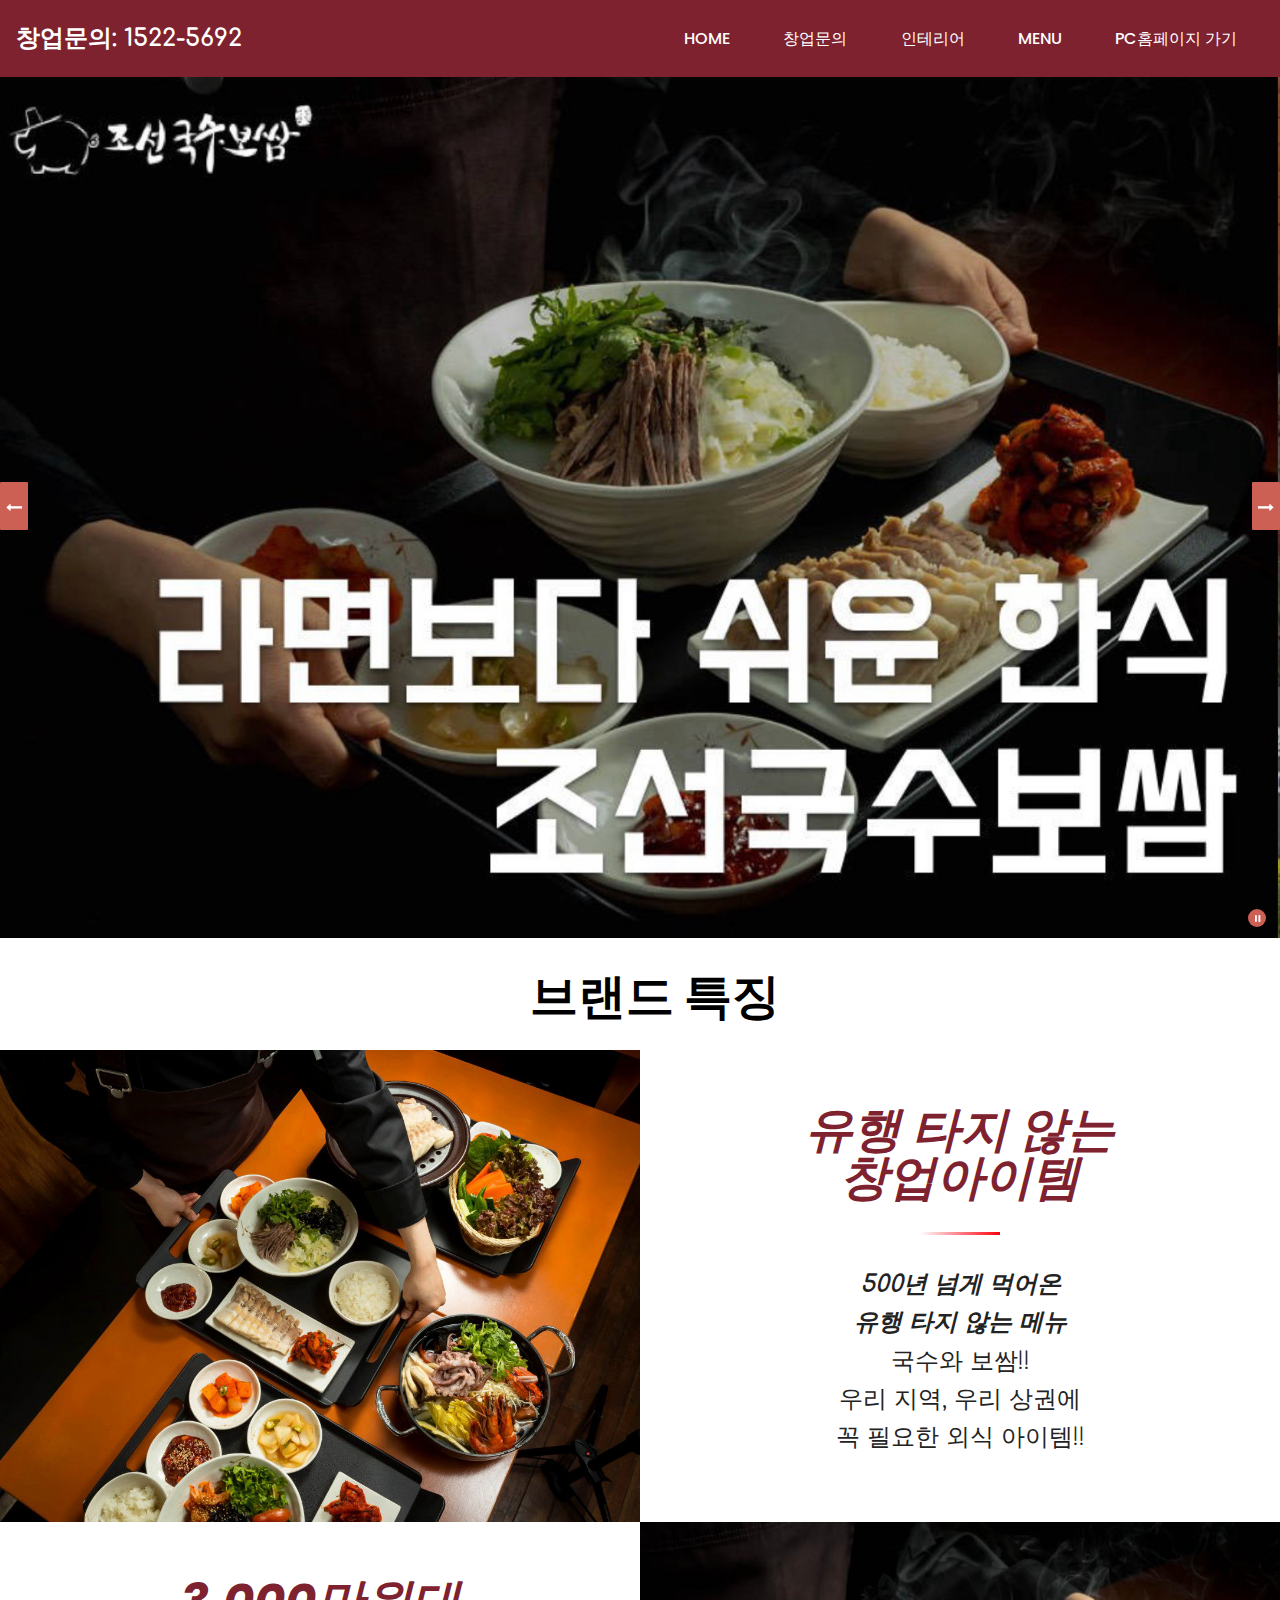
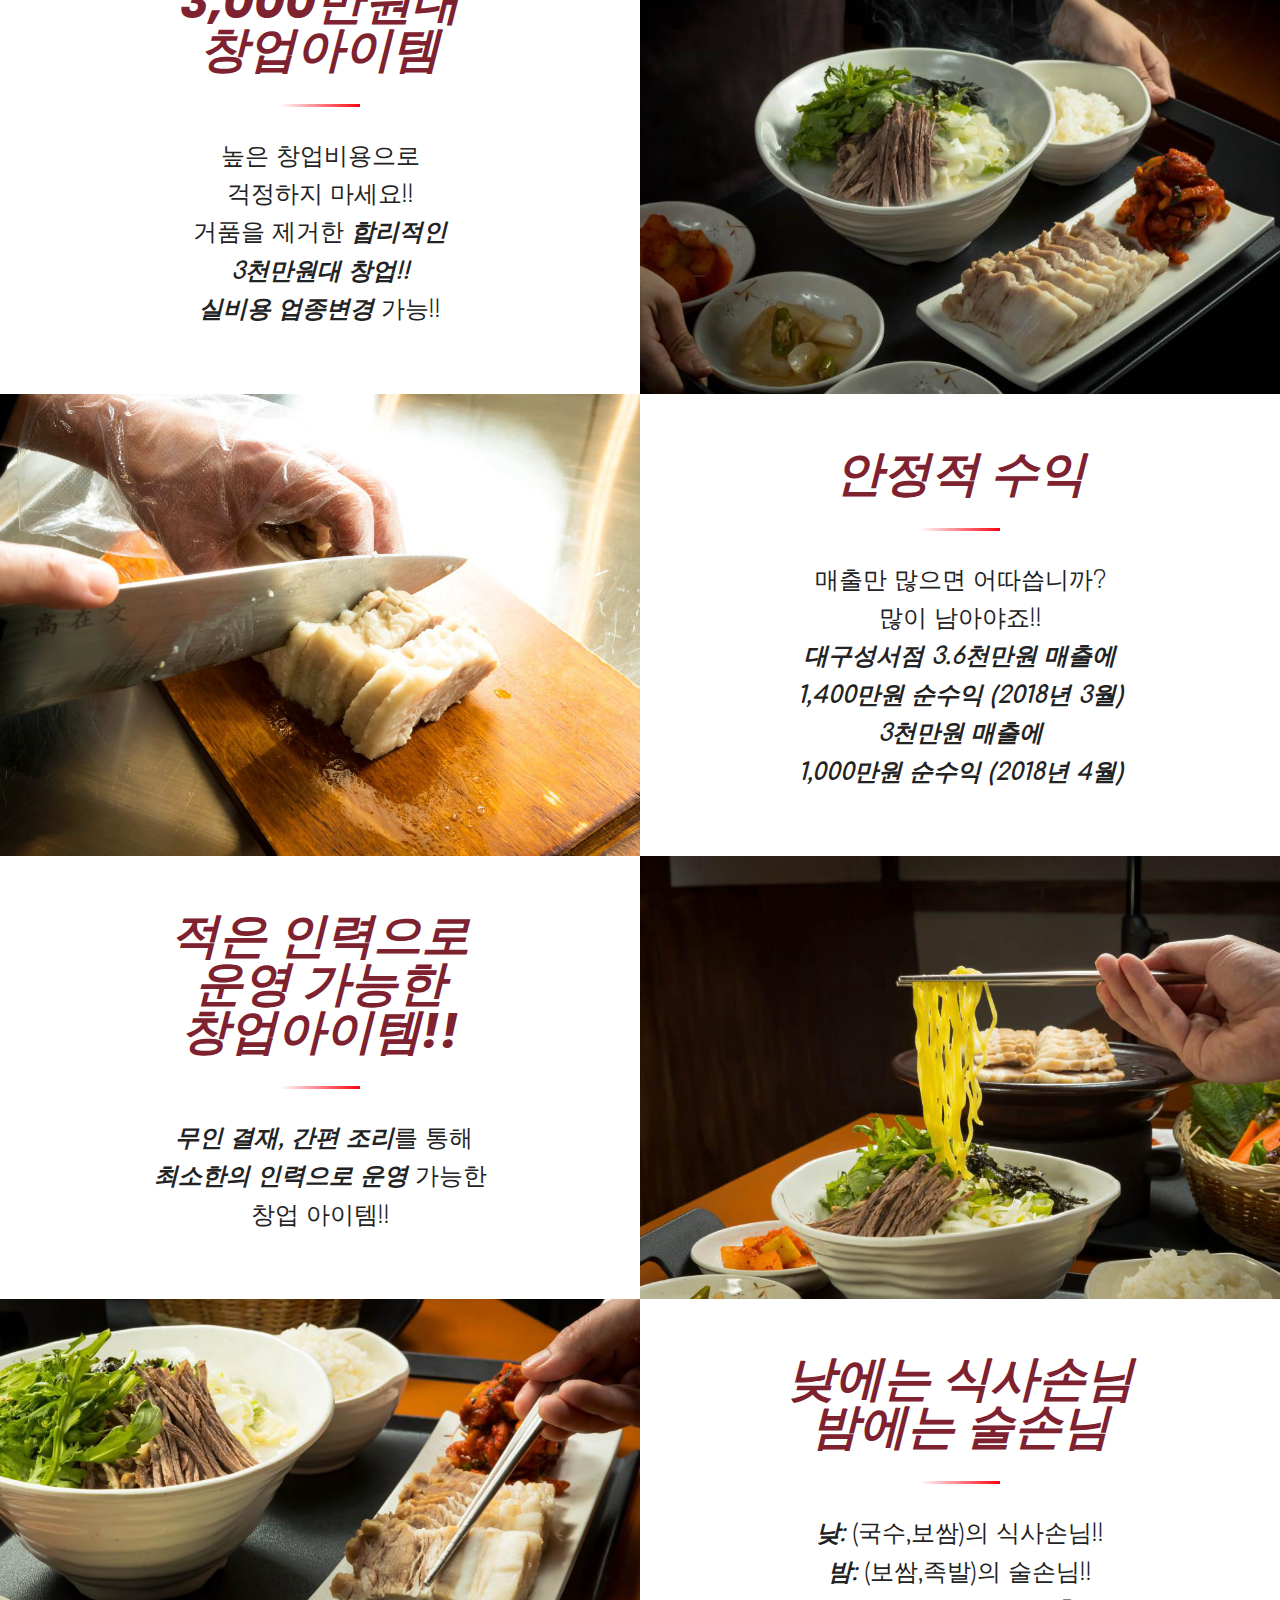
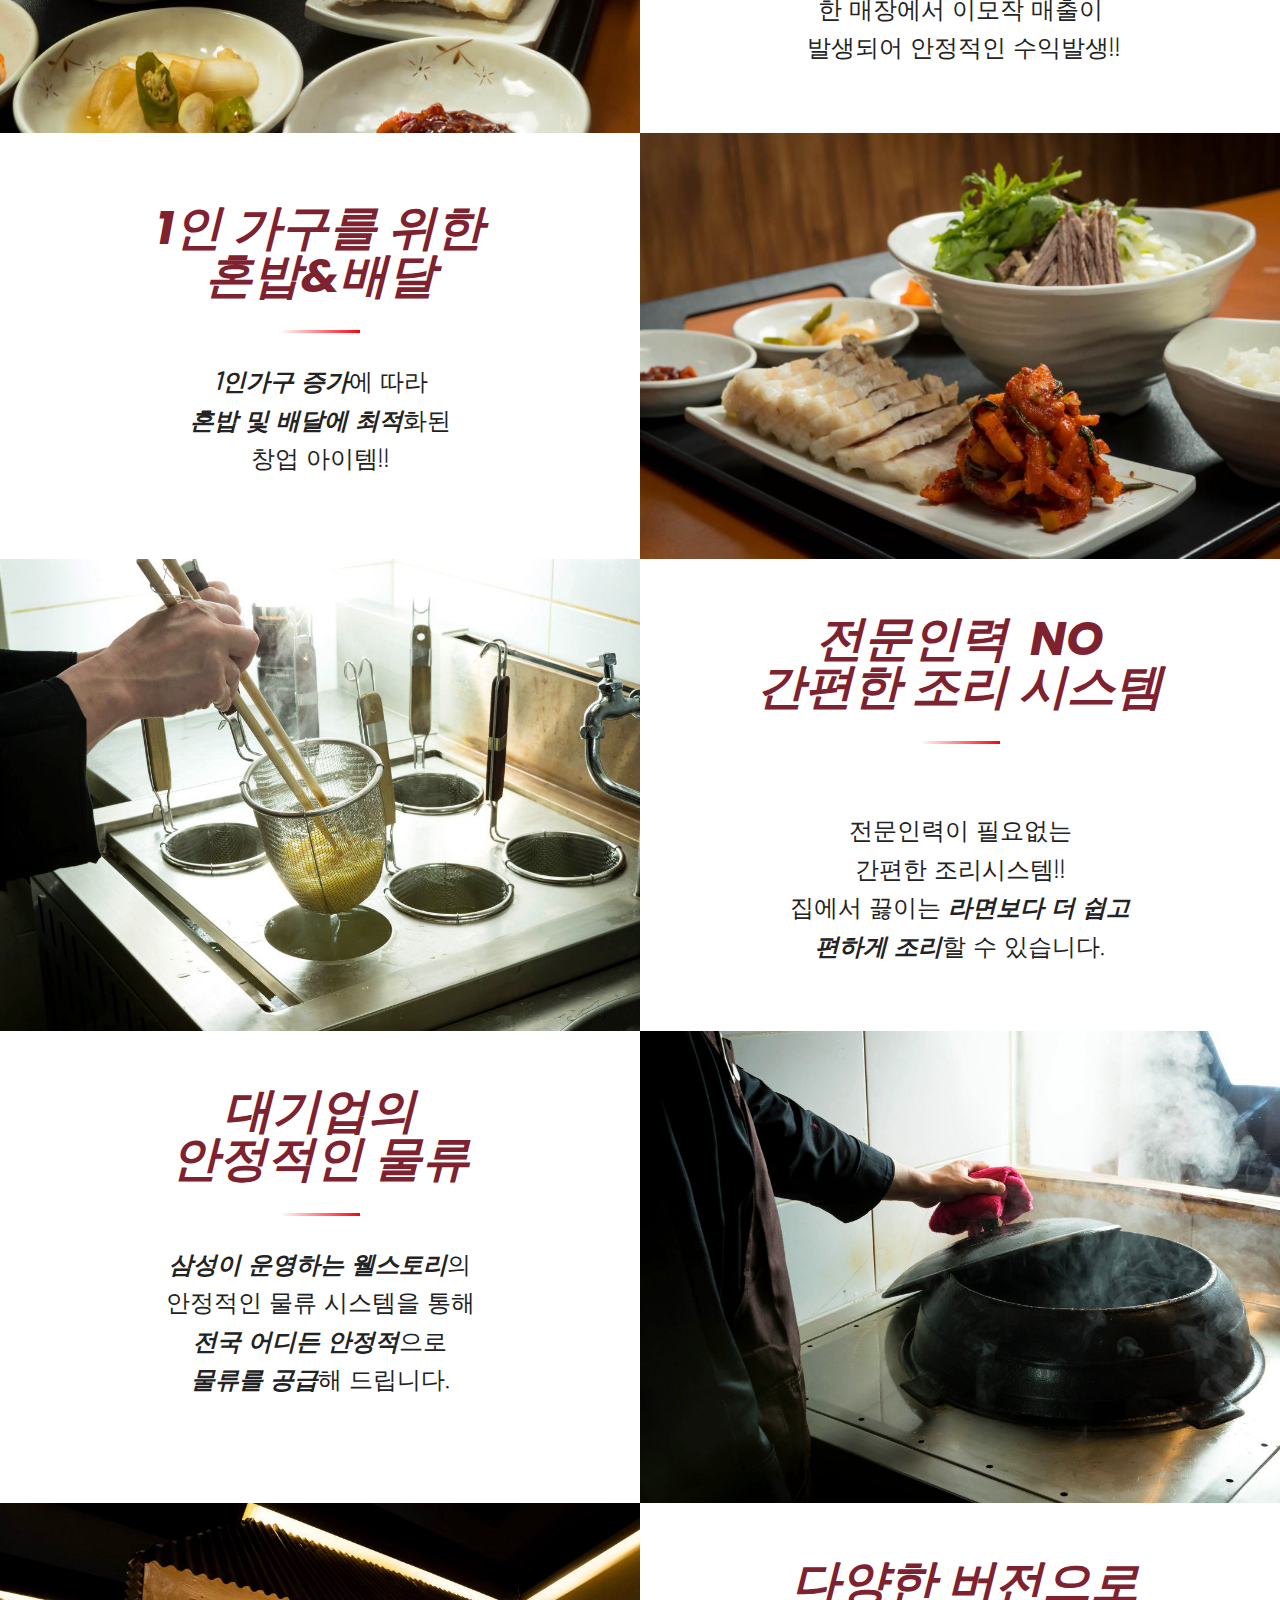
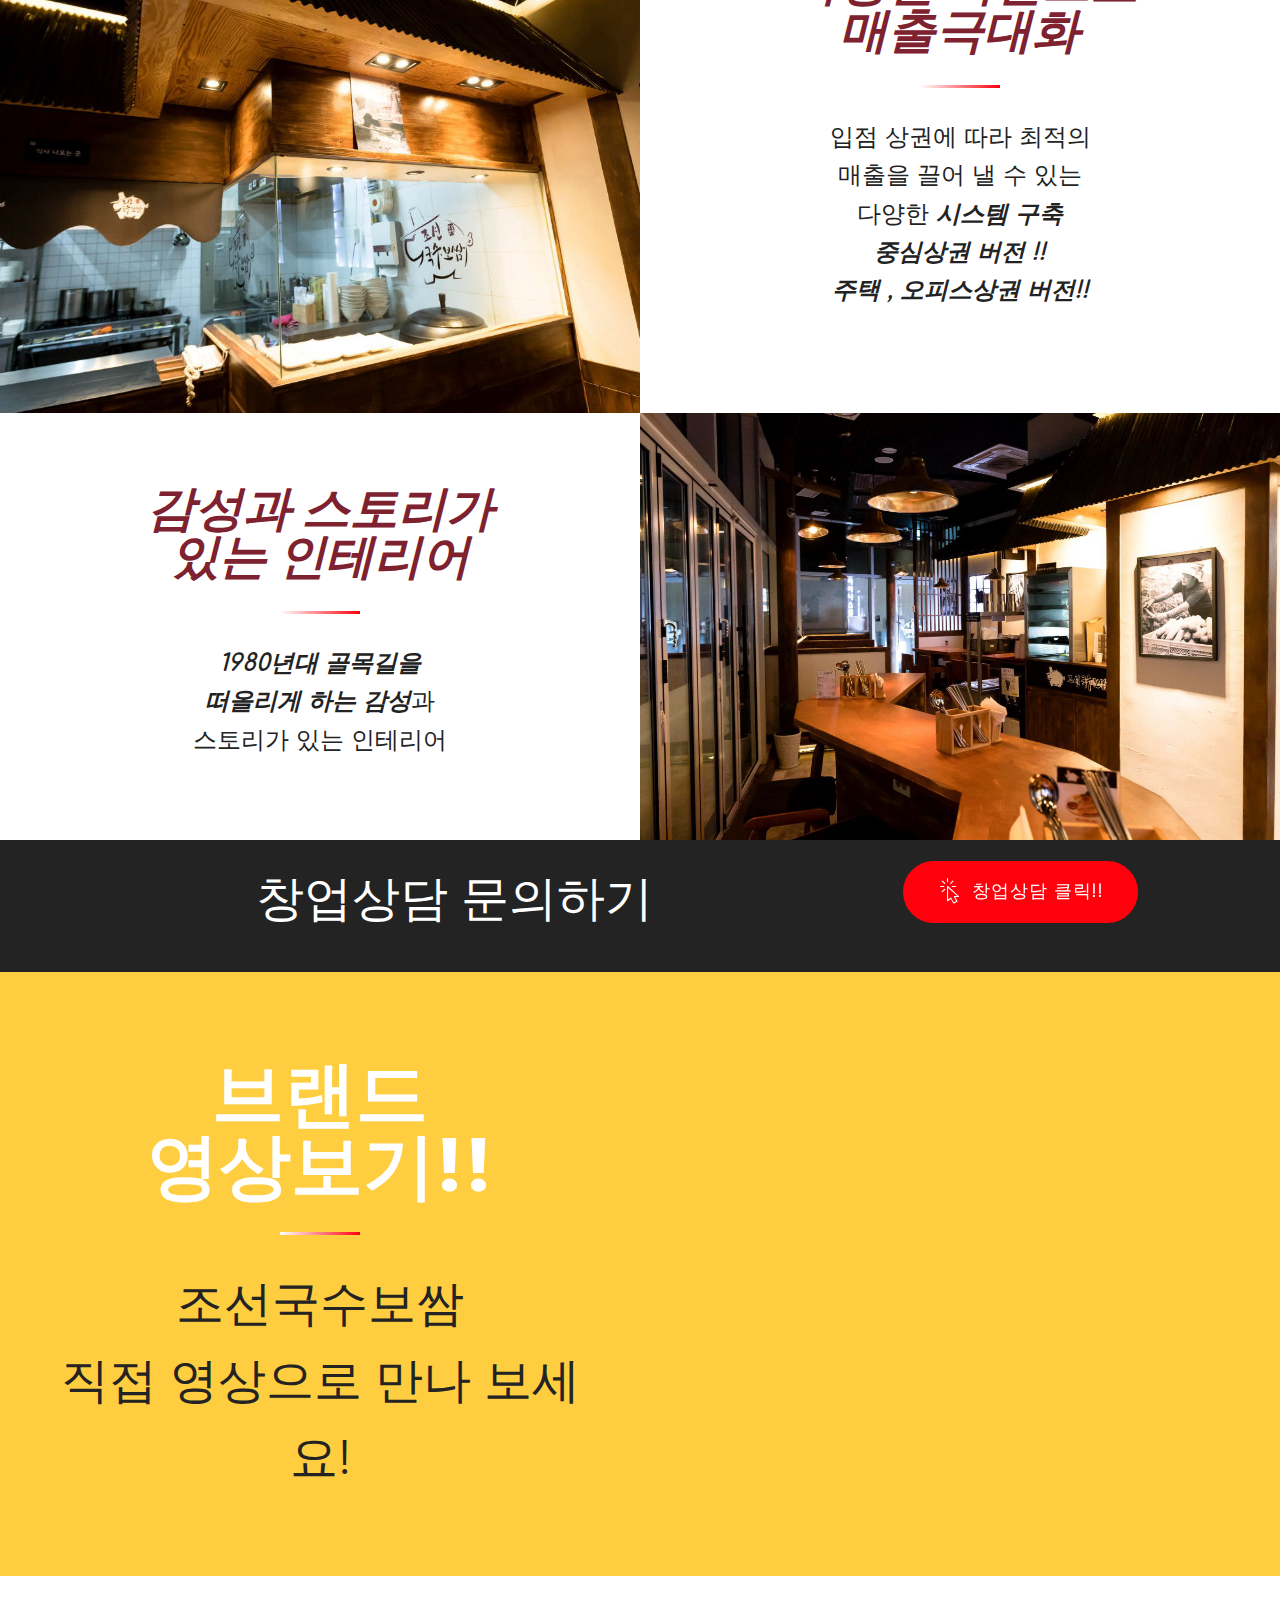
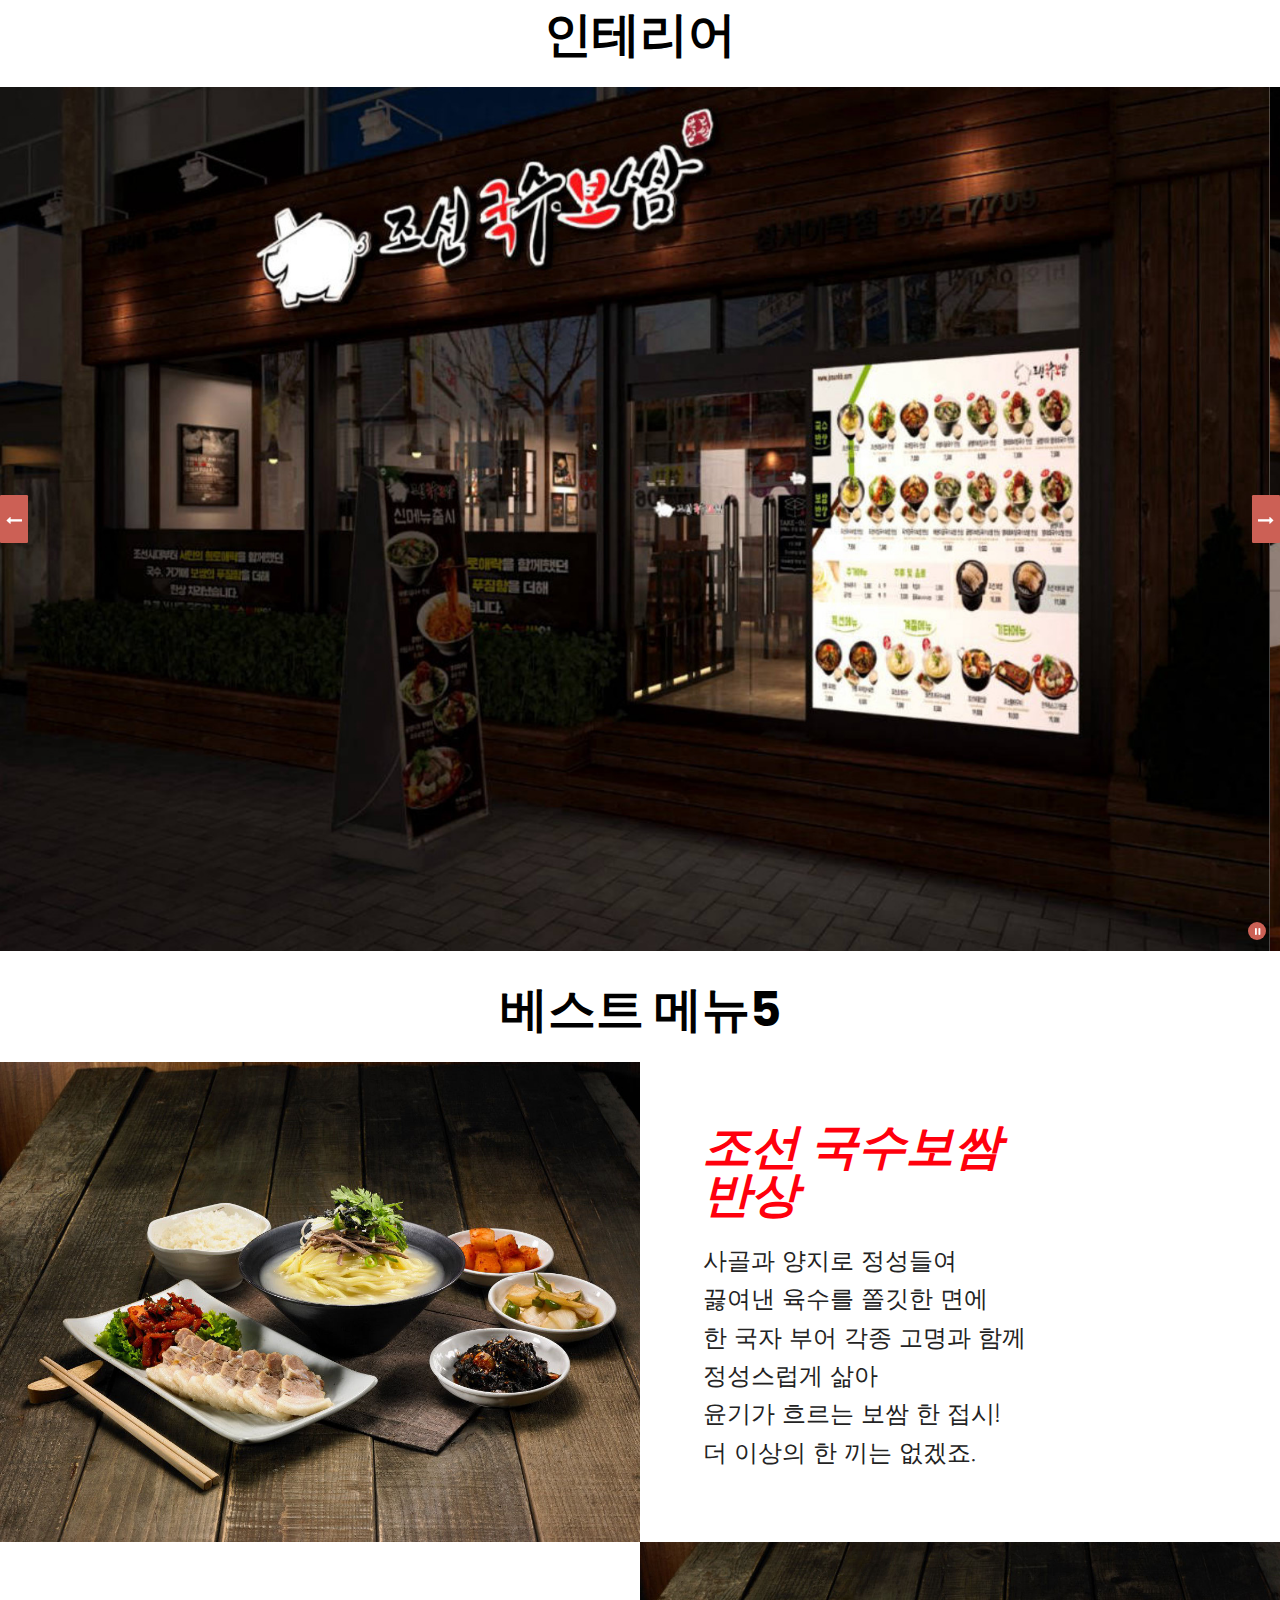
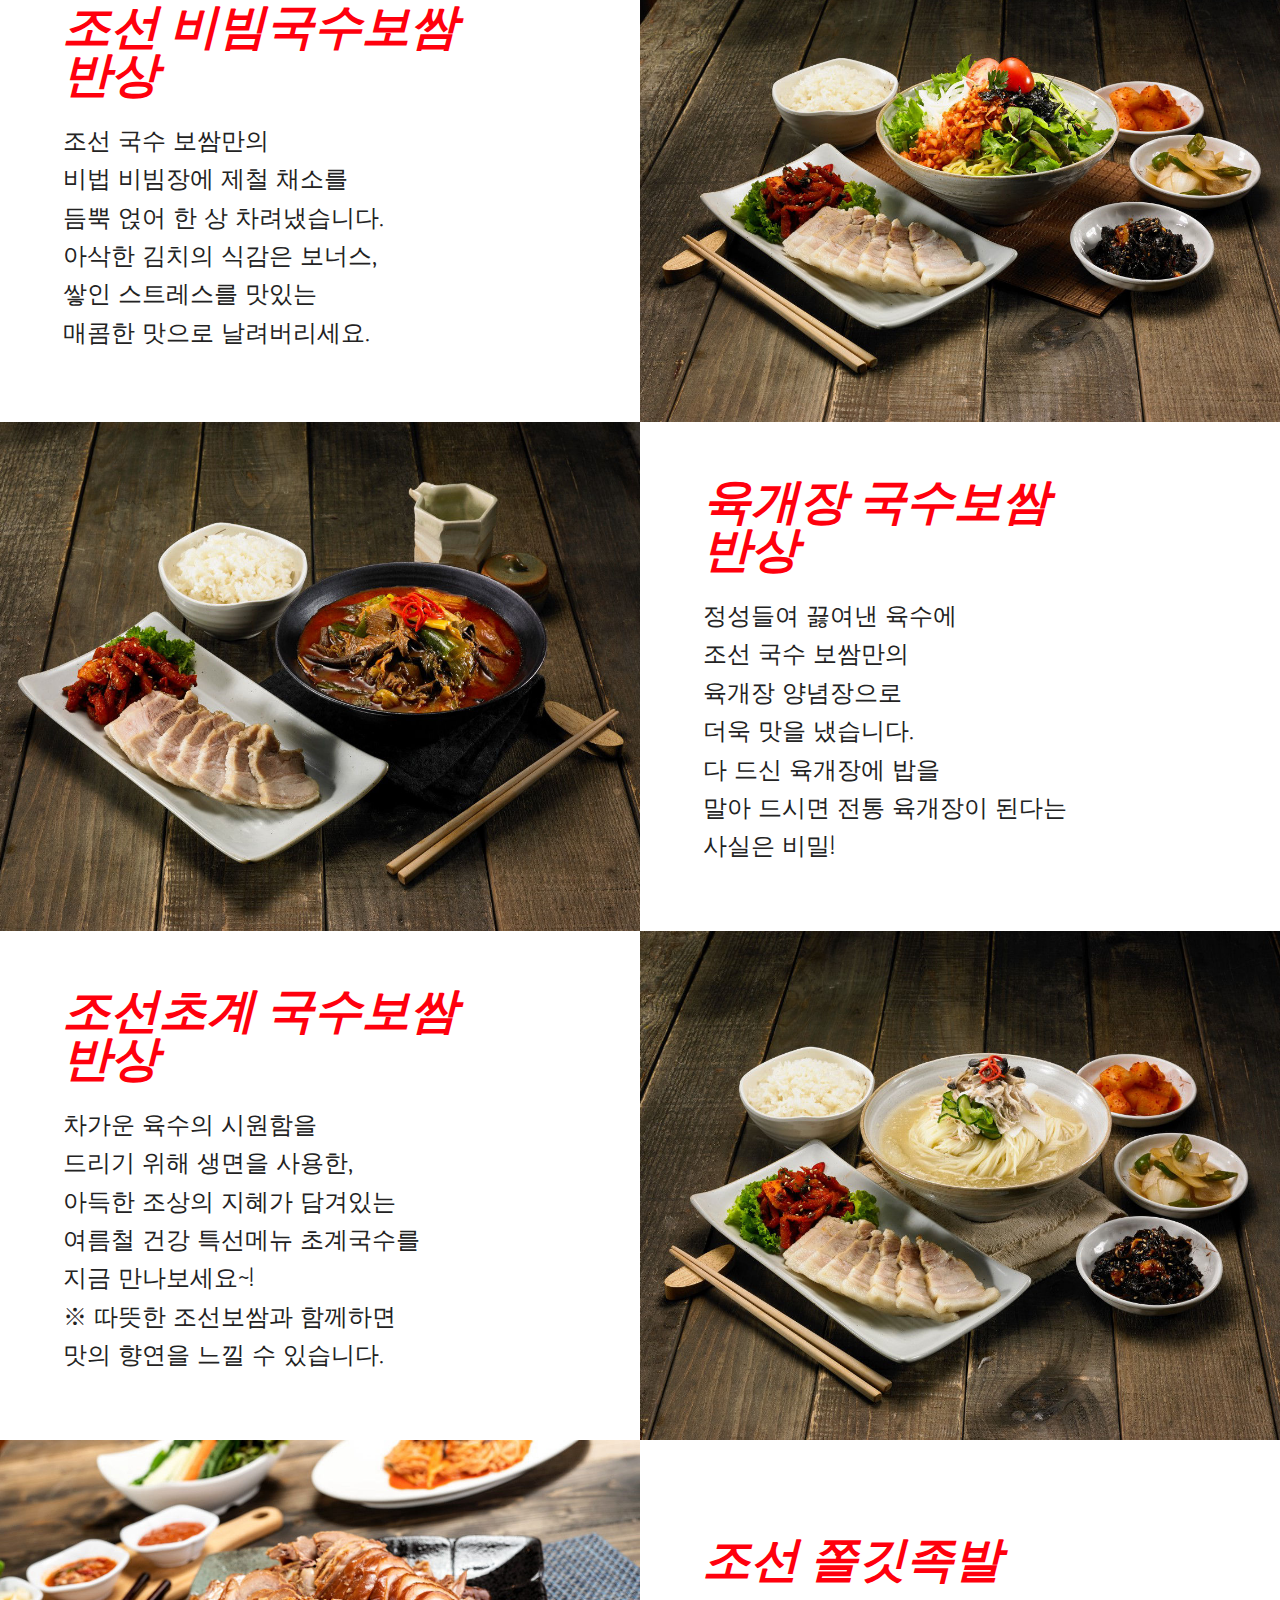
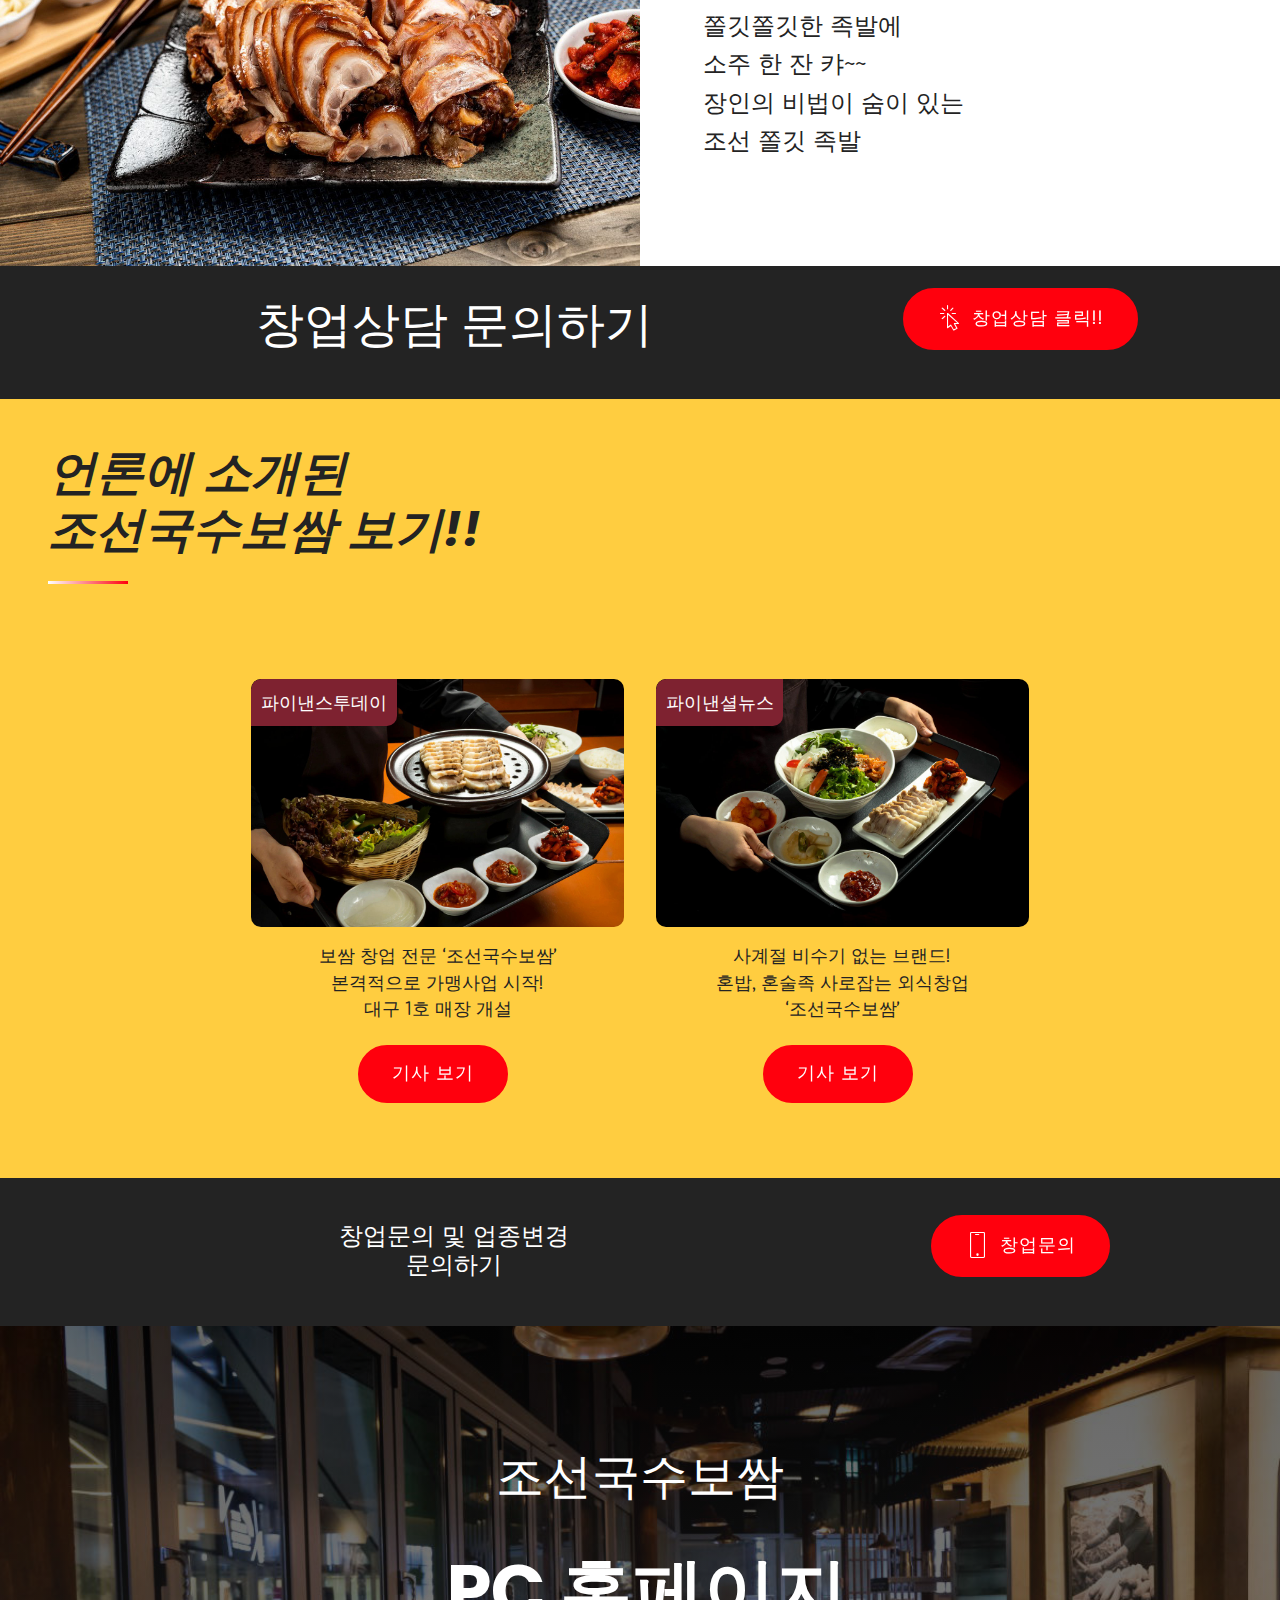
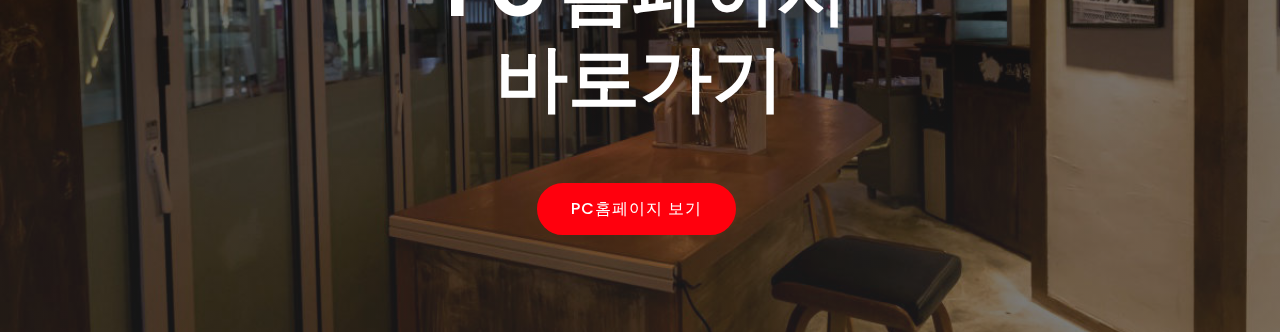
==== commit a7999052: "5.30.2" ====
--- a/index.html
+++ b/index.html
@@ -11,7 +11,7 @@
   <title>조선국수보쌈 창업</title>
   <link rel="stylesheet" href="assets/icon54/style.css">
   <link rel="stylesheet" href="assets/web/assets/mobirise-icons/mobirise-icons.css">
-  <link rel="stylesheet" href="assets/soundcloud-plugin/style.css">
+  <link rel="stylesheet" href="https://fonts.googleapis.com/css?family=Poppins:300,400,500,600,700">
   <link rel="stylesheet" href="assets/bootstrap/css/bootstrap.min.css">
   <link rel="stylesheet" href="assets/bootstrap/css/bootstrap-grid.min.css">
   <link rel="stylesheet" href="assets/bootstrap/css/bootstrap-reboot.min.css">
@@ -102,7 +102,7 @@
     </div>
 </section>
 
-<section class="mbr-wowslider-container mbr-section mbr-section__container carousel slide mbr-section-nopadding mbr-wowslider-container--boundary" data-ride="carousel" data-keyboard="false" data-wrap="true" data-interval="false" id="wowslider-9" data-rv-view="5" style="background-color: rgb(255, 255, 255);">
+<section class="mbr-wowslider-container mbr-section mbr-section__container carousel slide mbr-section-nopadding mbr-wowslider-container--boundary" data-ride="carousel" data-keyboard="false" data-wrap="true" data-interval="false" id="wowslider-9" data-rv-view="142" style="background-color: rgb(255, 255, 255);">
     <div class="mbr-wowslider">
         <div class="ws_images">
             <ul>
@@ -169,12 +169,40 @@
             </div>
             <div class="col-md-6 text-element">
                 <div class="text-content">
-                    <h2 class="mbr-title pt-2 mbr-fonts-style align-center display-2"><strong><em>유행을 타지&nbsp;</em></strong><strong><em>않는</em></strong><br><strong><em>메뉴</em></strong></h2>
-                    <div class="underline align-center">
-                         <div class="line"></div>
-                    </div>
-                    <div class="mbr-section-text">
-                        <p class="mbr-text pt-3 mbr-light mbr-fonts-style align-center display-5"><strong><em>500년이 넘은<br>유행을 타지 않는 메뉴</em></strong><br>국수와 보쌈<br></p>
+                    <h2 class="mbr-title pt-2 mbr-fonts-style align-center display-2"><strong><em>유행 타지&nbsp;</em></strong><strong><em>않는</em></strong><br><strong><em>창업아이템</em></strong></h2>
+                    <div class="underline align-center">
+                         <div class="line"></div>
+                    </div>
+                    <div class="mbr-section-text">
+                        <p class="mbr-text pt-3 mbr-light mbr-fonts-style align-center display-5"><strong><em>500년 넘게 먹어온<br>유행 타지 않는 메뉴</em></strong><br>국수와 보쌈!! <br>우리 지역, 우리 상권에<br>꼭 필요한 외식 아이템!!</p>
+                    </div>
+                    
+                </div>
+            </div>
+        </div>
+    </div>          
+</section>
+
+<section class="features1 cid-qTwh6VGg7s" id="features1-26">
+
+    
+
+    
+    <div class="container-fluid">
+        <div class="row main align-items-center">
+            <div class="col-md-6 image-element align-self-stretch">
+                <div class="img-wrap" style="width: 80%; height: 80%;">
+                    <img src="assets/images/batch-01i4745-1000x666.jpg" alt="" title="">
+                </div>
+            </div>
+            <div class="col-md-6 text-element">
+                <div class="text-content">
+                    <h2 class="mbr-title pt-2 mbr-fonts-style align-center display-2"><strong><em>3,000만원대</em></strong><br><strong><em>창업아이템</em></strong></h2>
+                    <div class="underline align-center">
+                         <div class="line"></div>
+                    </div>
+                    <div class="mbr-section-text">
+                        <p class="mbr-text pt-3 mbr-light mbr-fonts-style align-center display-5">높은 창업비용으로<br>걱정하지 마세요!!<br>거품을 제거한 <strong><em>합리적인<br>3천만원대 창업!!</em></strong><br><strong><em>실비용 업종변경</em></strong> 가능!!</p>
                     </div>
                     
                 </div>
@@ -202,7 +230,91 @@
                          <div class="line"></div>
                     </div>
                     <div class="mbr-section-text">
-                        <p class="mbr-text pt-3 mbr-light mbr-fonts-style align-center display-5">많이 벌어 어따씁니까?<br>많이 남아야죠<br><strong><em>대구성서점 3.6천만원 매출에<br>1400만원 순수익 (2018년 3월)<br>                3천만원 매출에<br>1000만원 순수익 (2018년 4월)</em></strong><br></p>
+                        <p class="mbr-text pt-3 mbr-light mbr-fonts-style align-center display-5">매출만 많으면 어따씁니까?<br>많이 남아야죠!!<br><strong><em>대구성서점 3.6천만원 매출에<br>1,400만원 순수익 (2018년 3월)<br>                3천만원 매출에<br>1,000만원 순수익 (2018년 4월)</em></strong><br></p>
+                    </div>
+                    
+                </div>
+            </div>
+        </div>
+    </div>          
+</section>
+
+<section class="features1 cid-qTwdZSNbNm" id="features1-23">
+
+    
+
+    
+    <div class="container-fluid">
+        <div class="row main align-items-center">
+            <div class="col-md-6 image-element align-self-stretch">
+                <div class="img-wrap" style="width: 80%; height: 80%;">
+                    <img src="assets/images/batch-01i4949-1000x666.jpg" alt="" title="">
+                </div>
+            </div>
+            <div class="col-md-6 text-element">
+                <div class="text-content">
+                    <h2 class="mbr-title pt-2 mbr-fonts-style align-center display-2"><strong><em>적은 인력으로 </em></strong><br><strong><em>운영 가능한 </em></strong><br><strong><em>창업아이템!!</em></strong></h2>
+                    <div class="underline align-center">
+                         <div class="line"></div>
+                    </div>
+                    <div class="mbr-section-text">
+                        <p class="mbr-text pt-3 mbr-light mbr-fonts-style align-center display-5">&nbsp;<strong><em>무인 결재, 간편 조리</em></strong>를 통해<br><strong><em>최소한의 인력으로 운영</em></strong> 가능한<br>창업 아이템!!</p>
+                    </div>
+                    
+                </div>
+            </div>
+        </div>
+    </div>          
+</section>
+
+<section class="features1 cid-qTwedRYNAF" id="features1-24">
+
+    
+
+    
+    <div class="container-fluid">
+        <div class="row main align-items-center">
+            <div class="col-md-6 image-element align-self-stretch">
+                <div class="img-wrap" style="width: 80%; height: 80%;">
+                    <img src="assets/images/batch-01i4959-1000x666.jpg" alt="" title="">
+                </div>
+            </div>
+            <div class="col-md-6 text-element">
+                <div class="text-content">
+                    <h2 class="mbr-title pt-2 mbr-fonts-style align-center display-2"><strong><em>낮에는 식사손님</em></strong><br><strong><em>밤에는 술손님</em></strong></h2>
+                    <div class="underline align-center">
+                         <div class="line"></div>
+                    </div>
+                    <div class="mbr-section-text">
+                        <p class="mbr-text pt-3 mbr-light mbr-fonts-style align-center display-5"><strong><em>낮:</em></strong> (국수,보쌈)의 식사손님!!<br><strong><em>밤:</em></strong> (보쌈,족발)의 술손님!!<br>한 매장에서 이모작 매출이<br>&nbsp;발생되어 안정적인 수익발생!!</p>
+                    </div>
+                    
+                </div>
+            </div>
+        </div>
+    </div>          
+</section>
+
+<section class="features1 cid-qTwgVU5TG7" id="features1-25">
+
+    
+
+    
+    <div class="container-fluid">
+        <div class="row main align-items-center">
+            <div class="col-md-6 image-element align-self-stretch">
+                <div class="img-wrap" style="width: 80%; height: 80%;">
+                    <img src="assets/images/batch-01i4780-1000x666.jpg" alt="" title="">
+                </div>
+            </div>
+            <div class="col-md-6 text-element">
+                <div class="text-content">
+                    <h2 class="mbr-title pt-2 mbr-fonts-style align-center display-2"><strong><em>1인 가구를 위한</em></strong><br><strong><em>혼밥&amp;배달</em></strong><strong><em><br></em></strong></h2>
+                    <div class="underline align-center">
+                         <div class="line"></div>
+                    </div>
+                    <div class="mbr-section-text">
+                        <p class="mbr-text pt-3 mbr-light mbr-fonts-style align-center display-5"><strong><em>1인가구 증가</em></strong>에 따라<br><strong><em>혼밥 및 배달에 최적</em></strong>화된<br>창업 아이템!!</p>
                     </div>
                     
                 </div>
@@ -225,12 +337,12 @@
             </div>
             <div class="col-md-6 text-element">
                 <div class="text-content">
-                    <h2 class="mbr-title pt-2 mbr-fonts-style align-center display-2"><strong><em>시스템 키친,</em></strong><br><strong><em>손쉬운 한식</em></strong></h2>
-                    <div class="underline align-center">
-                         <div class="line"></div>
-                    </div>
-                    <div class="mbr-section-text">
-                        <p class="mbr-text pt-3 mbr-light mbr-fonts-style align-center display-5"><em><strong>저희가 다 해 드립니다. </strong></em><br>집에서 끓이는 라면보다 더 쉽습니다.<br></p>
+                    <h2 class="mbr-title pt-2 mbr-fonts-style align-center display-2"><strong><em>전문인력 &nbsp;NO</em></strong><br><strong><em>간편한 조리 시스템</em></strong><br></h2>
+                    <div class="underline align-center">
+                         <div class="line"></div>
+                    </div>
+                    <div class="mbr-section-text">
+                        <p class="mbr-text pt-3 mbr-light mbr-fonts-style align-center display-5"><em><strong><br></strong></em>전문인력이 필요없는<br>간편한 조리시스템!!<br>집에서 끓이는 <strong><em>라면보다 더 쉽고<br>편하게 조리</em></strong>할 수 있습니다.</p>
                     </div>
                     
                 </div>
@@ -258,7 +370,7 @@
                          <div class="line"></div>
                     </div>
                     <div class="mbr-section-text">
-                        <p class="mbr-text pt-3 mbr-light mbr-fonts-style align-center display-5">삼성이 운영하는<br><strong><em>웰스토리의 안정적인 물류</em></strong><br></p>
+                        <p class="mbr-text pt-3 mbr-light mbr-fonts-style align-center display-5"><strong><em>삼성이 운영하는&nbsp;웰스토리</em></strong>의 <br>안정적인 물류&nbsp;시스템을 통해 <br><strong><em>전국 어디든 안정적</em></strong>으로<br><strong><em>물류를 공급</em></strong>해 드립니다.<br><br></p>
                     </div>
                     
                 </div>
@@ -286,7 +398,7 @@
                          <div class="line"></div>
                     </div>
                     <div class="mbr-section-text">
-                        <p class="mbr-text pt-3 mbr-light mbr-fonts-style align-center display-5"><strong><em>중심상권 버전 /<br>주택 및 오피스 상권 버전</em></strong><br></p>
+                        <p class="mbr-text pt-3 mbr-light mbr-fonts-style align-center display-5">입점 상권에 따라 최적의 <br>매출을 끌어 낼 수 있는 <br>다양한 <strong><em>시스템 구축</em></strong><br><strong><em>중심상권 버전 !!<br>주택 , 오피스상권 버전!!</em></strong><strong><em><br></em></strong><br></p>
                     </div>
                     
                 </div>
@@ -314,7 +426,7 @@
                          <div class="line"></div>
                     </div>
                     <div class="mbr-section-text">
-                        <p class="mbr-text pt-3 mbr-light mbr-fonts-style align-center display-5"><strong><em>1980년대 골목길을<br>연상 하는 감성</em></strong>과<br>스토리가 있는 인테리어<br></p>
+                        <p class="mbr-text pt-3 mbr-light mbr-fonts-style align-center display-5"><strong><em>1980년대 골목길을<br>떠올리게 하는 감성</em></strong>과<br>스토리가 있는 인테리어<br></p>
                     </div>
                     
                 </div>
@@ -379,7 +491,7 @@
     </div>
 </section>
 
-<section class="mbr-wowslider-container mbr-section mbr-section__container carousel slide mbr-section-nopadding mbr-wowslider-container--boundary" data-ride="carousel" data-keyboard="false" data-wrap="true" data-interval="false" id="wowslider-q" data-rv-view="53" style="background-color: rgb(255, 255, 255);">
+<section class="mbr-wowslider-container mbr-section mbr-section__container carousel slide mbr-section-nopadding mbr-wowslider-container--boundary" data-ride="carousel" data-keyboard="false" data-wrap="true" data-interval="false" id="wowslider-q" data-rv-view="187" style="background-color: rgb(255, 255, 255);">
     <div class="mbr-wowslider">
         <div class="ws_images">
             <ul>
@@ -461,7 +573,7 @@
             </div>
             <div class="col-md-6 text-element">
                 <div class="text-content">
-                    <h2 class="mbr-title pt-2 mbr-fonts-style align-left mbr-white display-2"><strong><em>조선국수보쌈</em></strong><br><strong><em>반상</em></strong></h2>
+                    <h2 class="mbr-title pt-2 mbr-fonts-style align-left mbr-white display-2"><strong><em>조선 국수보쌈</em></strong><br><strong><em>반상</em></strong></h2>
                     
                     <div class="mbr-section-text">
                         <p class="mbr-text pt-3 mbr-light mbr-fonts-style align-left mbr-white display-5">사골과 양지로 정성들여<br>끓여낸 육수를 쫄깃한 면에<br>한 국자 부어 각종 고명과 함께<br>정성스럽게 삶아<br>윤기가 흐르는 보쌈 한 접시!<br>더 이상의 한 끼는 없겠죠.<br></p>
@@ -487,7 +599,7 @@
             </div>
             <div class="col-md-6 text-element">
                 <div class="text-content">
-                    <h2 class="mbr-title pt-2 mbr-fonts-style align-left mbr-white display-2"><strong><em>조선비빔국수보쌈</em></strong><br><strong><em>반상</em></strong></h2>
+                    <h2 class="mbr-title pt-2 mbr-fonts-style align-left mbr-white display-2"><strong><em>조선 비빔국수보쌈</em></strong><br><strong><em>반상</em></strong></h2>
                     
                     <div class="mbr-section-text">
                         <p class="mbr-text pt-3 mbr-light mbr-fonts-style align-left mbr-white display-5">조선 국수 보쌈만의<br>비법 비빔장에 제철 채소를<br>듬뿍 얹어 한 상 차려냈습니다.<br>아삭한 김치의 식감은 보너스,<br>쌓인 스트레스를 맛있는<br>매콤한 맛으로 날려버리세요.<br></p>
@@ -513,7 +625,7 @@
             </div>
             <div class="col-md-6 text-element">
                 <div class="text-content">
-                    <h2 class="mbr-title pt-2 mbr-fonts-style align-left mbr-white display-2"><strong><em>육개장국수보쌈</em></strong><br><strong><em>반상</em></strong></h2>
+                    <h2 class="mbr-title pt-2 mbr-fonts-style align-left mbr-white display-2"><strong><em>육개장 국수보쌈</em></strong><br><strong><em>반상</em></strong></h2>
                     
                     <div class="mbr-section-text">
                         <p class="mbr-text pt-3 mbr-light mbr-fonts-style align-left mbr-white display-5">정성들여 끓여낸 육수에<br>조선 국수 보쌈만의<br>육개장 양념장으로<br>더욱 맛을 냈습니다.<br>다 드신 육개장에 밥을<br>말아 드시면 전통 육개장이 된다는<br>사실은 비밀!<br></p>
@@ -539,7 +651,7 @@
             </div>
             <div class="col-md-6 text-element">
                 <div class="text-content">
-                    <h2 class="mbr-title pt-2 mbr-fonts-style align-left mbr-white display-2"><strong><em>조선초계국수보쌈</em></strong><br><strong><em>반상</em></strong></h2>
+                    <h2 class="mbr-title pt-2 mbr-fonts-style align-left mbr-white display-2"><strong><em>조선초계 국수보쌈</em></strong><br><strong><em>반상</em></strong></h2>
                     
                     <div class="mbr-section-text">
                         <p class="mbr-text pt-3 mbr-light mbr-fonts-style align-left mbr-white display-5">차가운 육수의 시원함을<br>드리기 위해 생면을 사용한,<br>아득한 조상의 지혜가 담겨있는<br>여름철 건강 특선메뉴 초계국수를<br>지금 만나보세요~!<br>※ 따뜻한 조선보쌈과 함께하면<br>맛의 향연을 느낄 수 있습니다.<br></p>
@@ -565,7 +677,7 @@
             </div>
             <div class="col-md-6 text-element">
                 <div class="text-content">
-                    <h2 class="mbr-title pt-2 mbr-fonts-style align-left mbr-white display-2"><strong><em>조선쫄깃족발</em></strong></h2>
+                    <h2 class="mbr-title pt-2 mbr-fonts-style align-left mbr-white display-2"><strong><em>조선 쫄깃족발</em></strong></h2>
                     
                     <div class="mbr-section-text">
                         <p class="mbr-text pt-3 mbr-light mbr-fonts-style align-left mbr-white display-5">쫄깃쫄깃한 족발에<br>소주 한 잔 캬~~<br>장인의 비법이 숨이 있는<br>조선 쫄깃 족발<br></p>
@@ -654,7 +766,7 @@
                     <h3 class="mbr-fonts-style mbr-section-title display-5">창업문의 및 업종변경 <br>문의하기<br></h3>
                 </div>
             </div>
-            <div class="col-md-4 mbr-section-btn"><a href="tel:1522-5692" class="btn btn-secondary display-7"><span class="mbri-mobile mbr-iconfont mbr-iconfont-btn"></span>
+            <div class="col-md-4 mbr-section-btn"><a href="db.html" class="btn btn-secondary display-7"><span class="mbri-mobile mbr-iconfont mbr-iconfont-btn"></span>
                     창업문의</a></div>
         </div>
     </div>
@@ -673,7 +785,7 @@
                 <h3 class="mbr-section-subtitle align-center mbr-light pb-3 mbr-fonts-style display-2"><p>조선국수보쌈<br></p></h3>
                 <h1 class="mbr-section-title mbr-bold pb-3 mbr-fonts-style display-1">&nbsp;PC 홈페이지<br>바로가기</h1>
                 <p class="mbr-text pb-3 mbr-fonts-style display-7"></p>
-                <div class="mbr-section-btn"><a class="btn btn-md btn-bgr btn-secondary display-4" href="http://www.josunkb.com/">PC홈페이지 보기</a></div>
+                <div class="mbr-section-btn"><a class="btn btn-md btn-bgr btn-secondary display-4" href="http://www.josunkb.com/" target="_blank">PC홈페이지 보기</a></div>
             </div>
         </div>
     </div>
@@ -684,8 +796,8 @@
   <script src="assets/web/assets/jquery/jquery.min.js"></script>
   <script src="assets/popper/popper.min.js"></script>
   <script src="assets/bootstrap/js/bootstrap.min.js"></script>
-  <script src="assets/smoothscroll/smooth-scroll.js"></script>
-  <script src="assets/touchswipe/jquery.touch-swipe.min.js"></script>
+  <script src="assets/smooth-scroll/smooth-scroll.js"></script>
+  <script src="assets/touch-swipe/jquery.touch-swipe.min.js"></script>
   <script src="assets/wowslider-plugin/wowslider.js"></script>
   <script src="assets/dropdown/js/script.min.js"></script>
   <script src="assets/theme/js/script.js"></script>
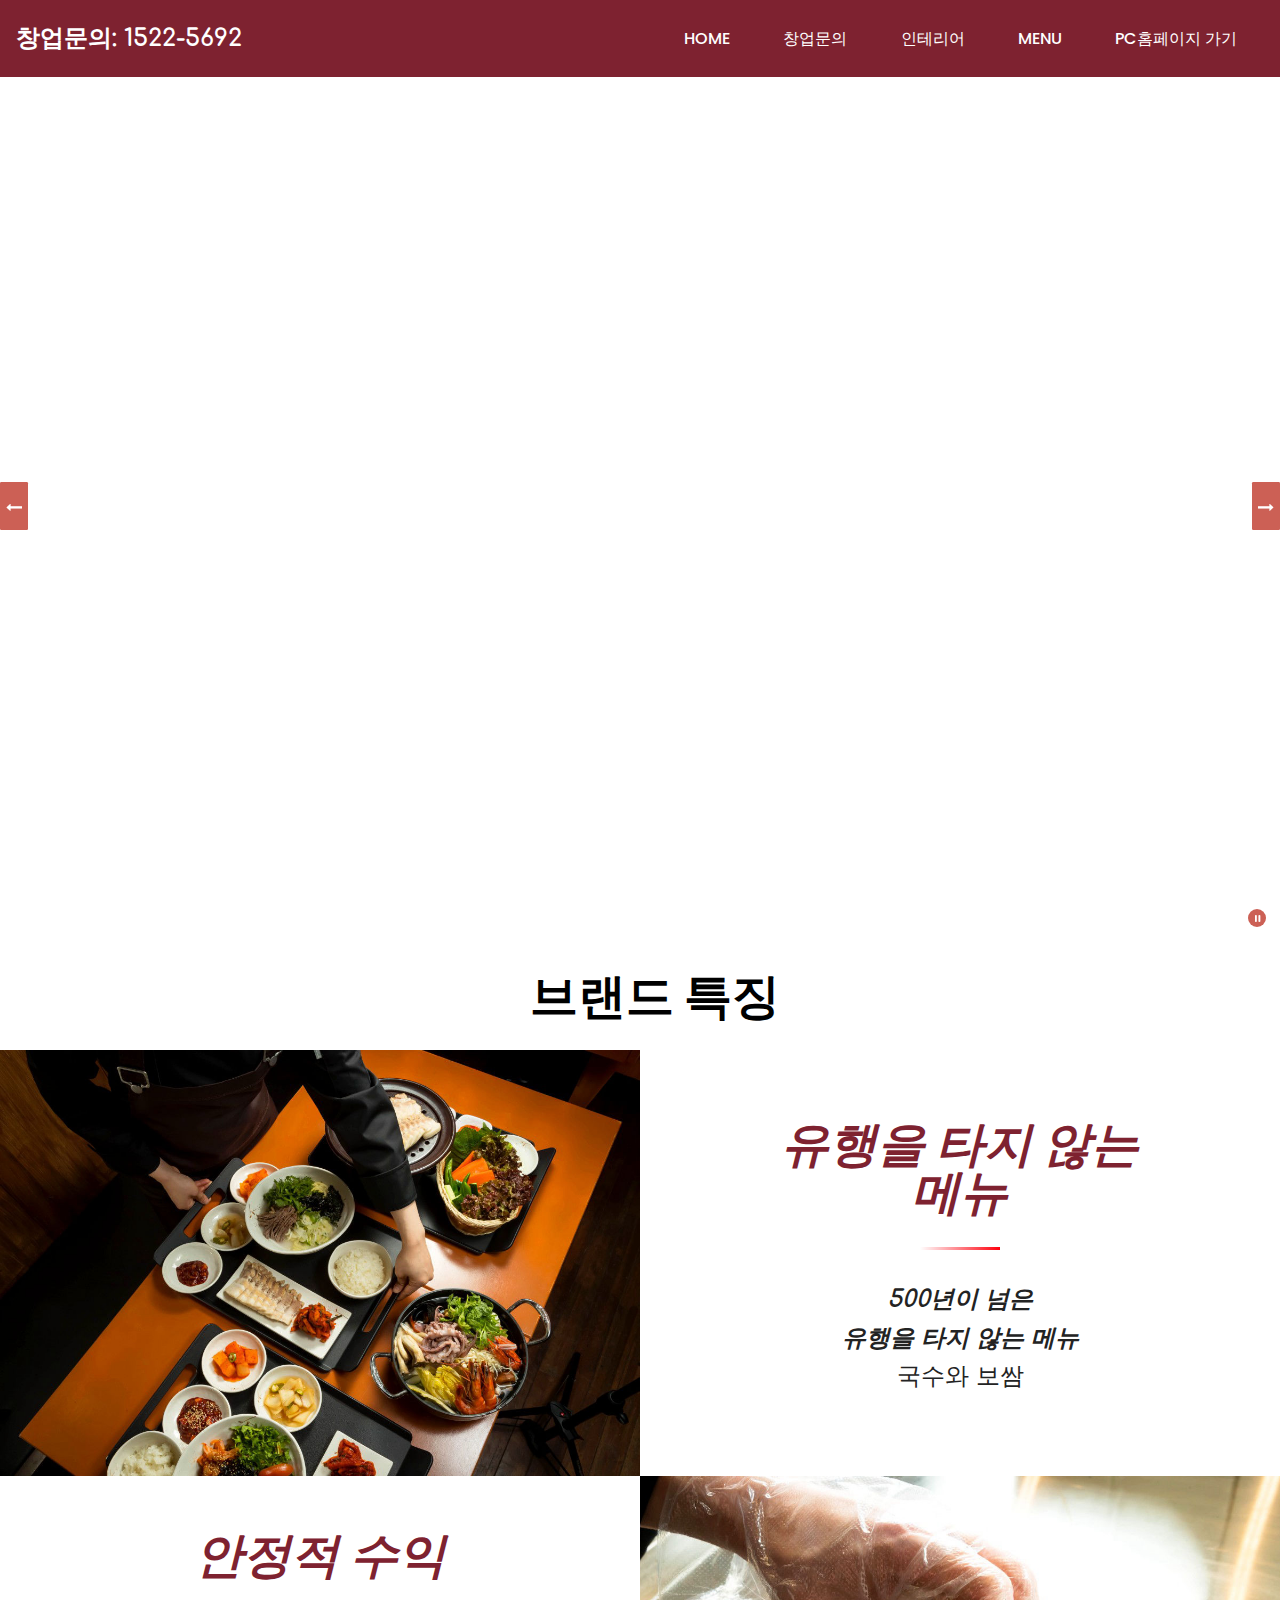
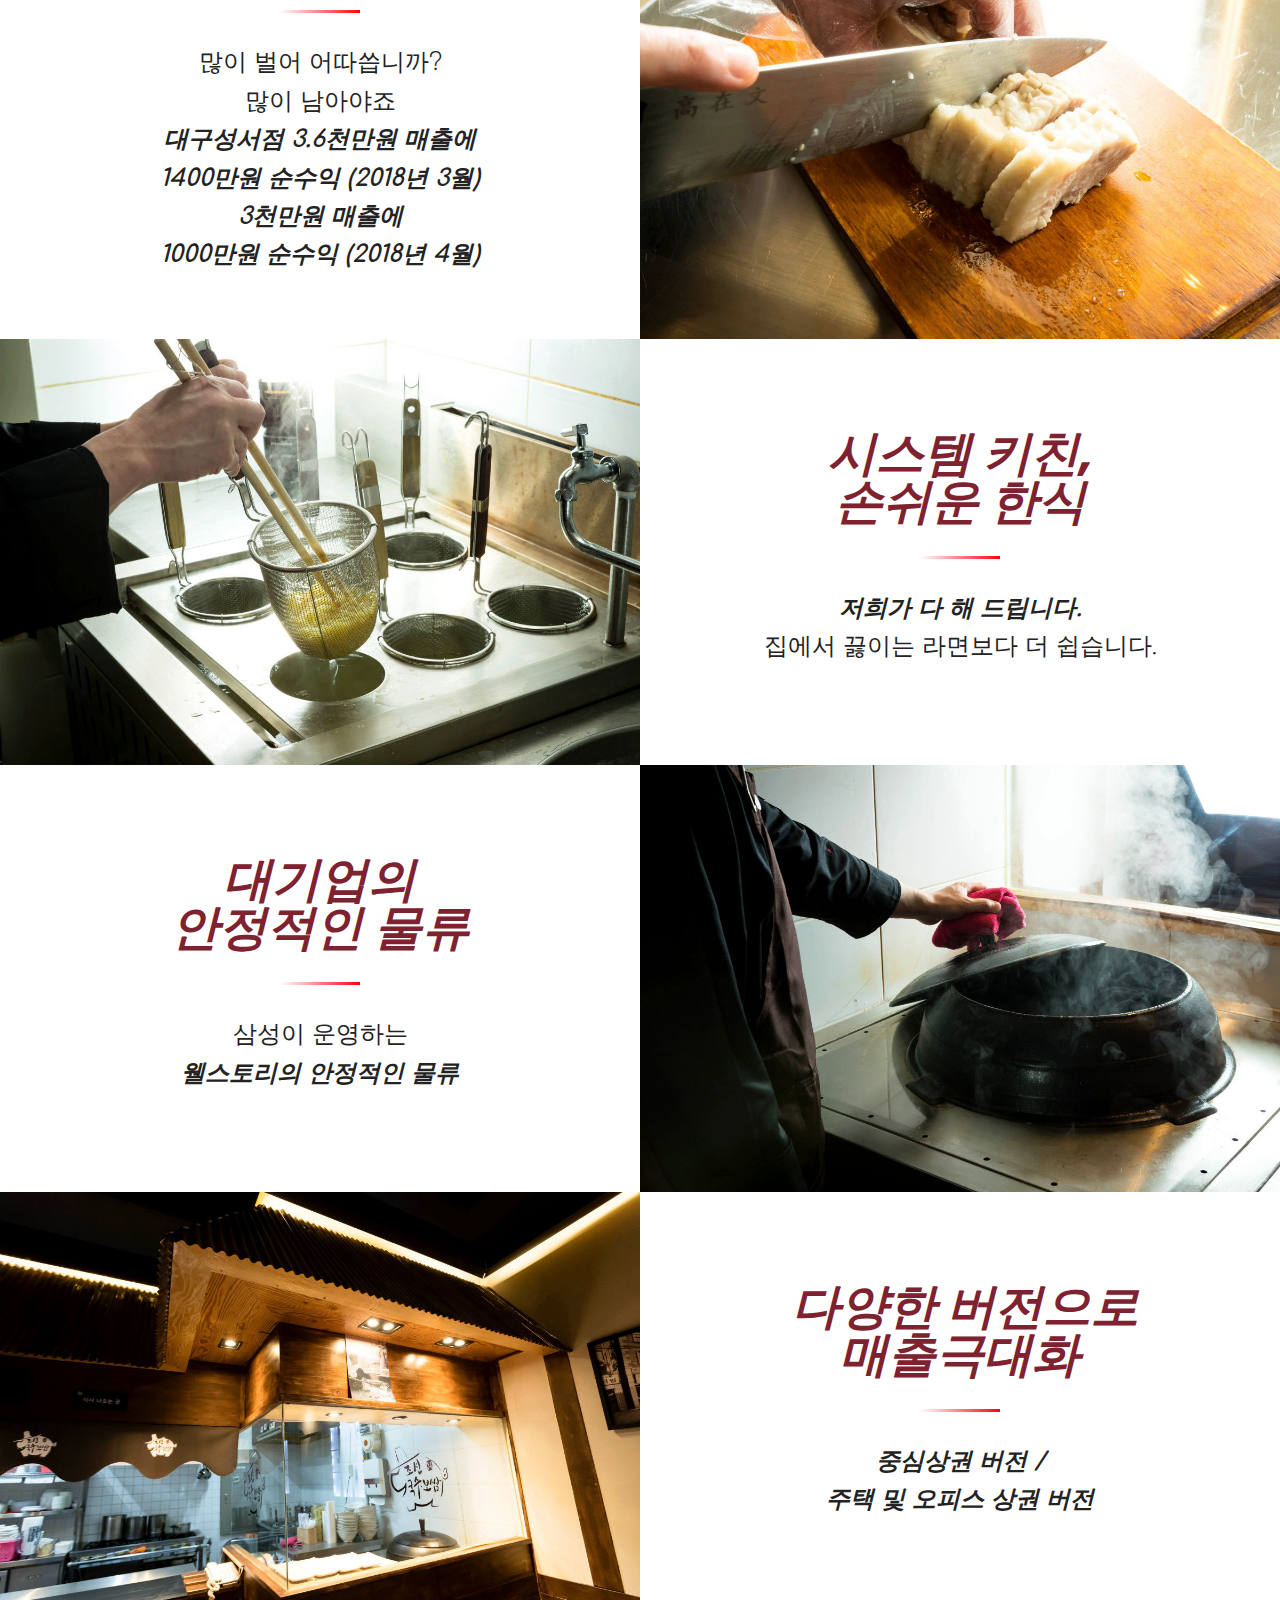
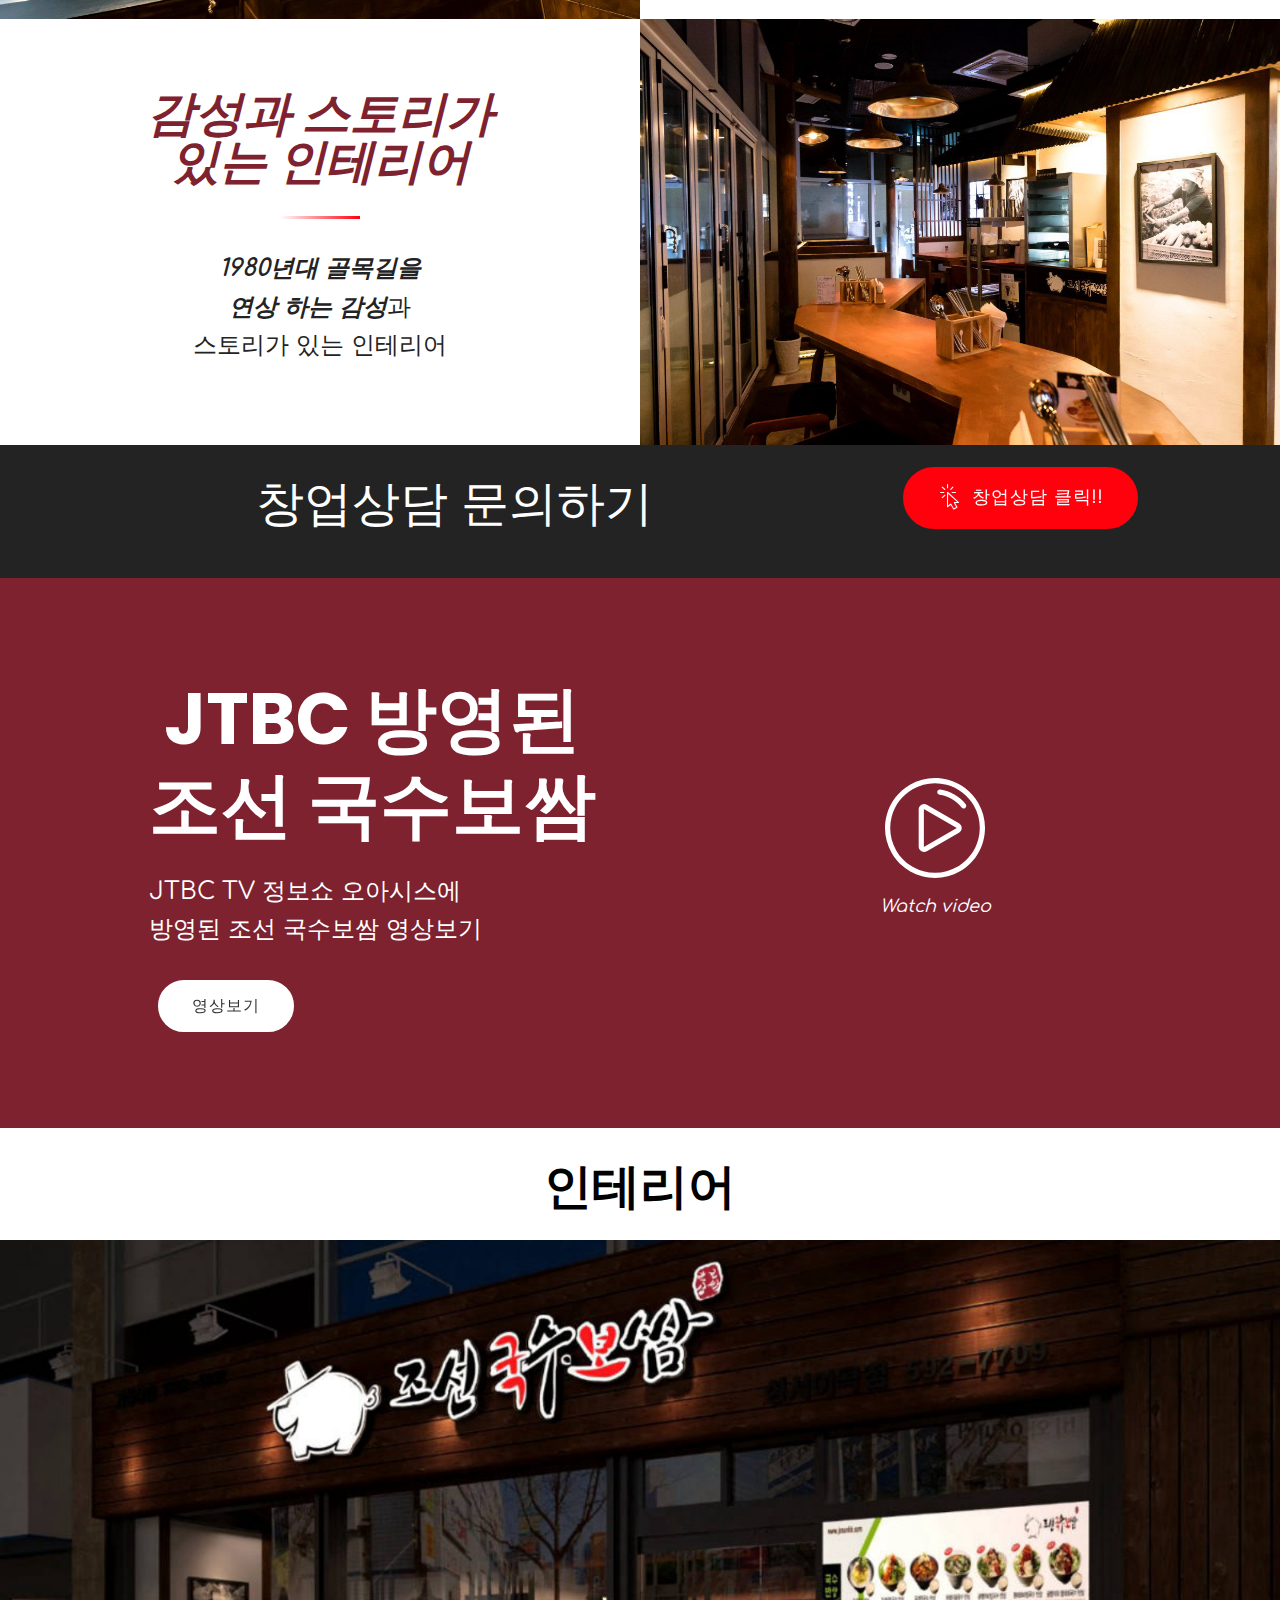
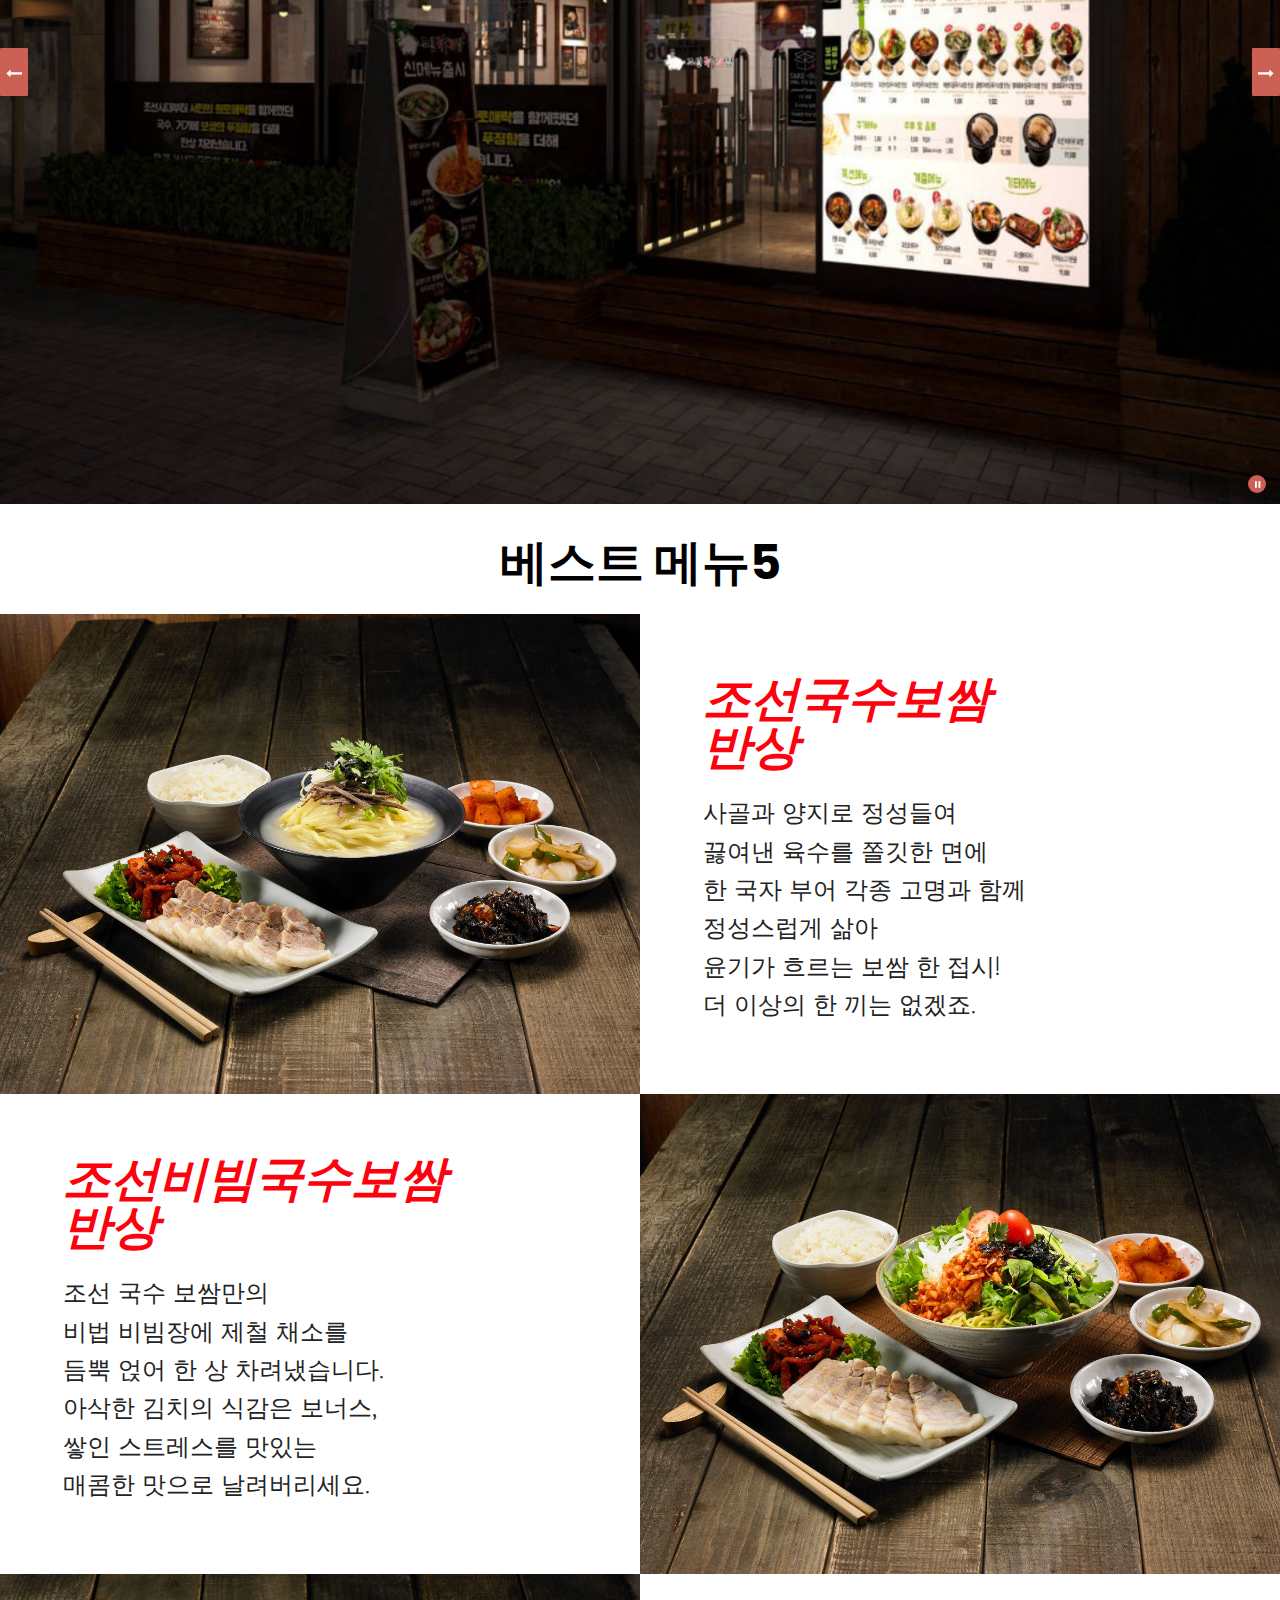
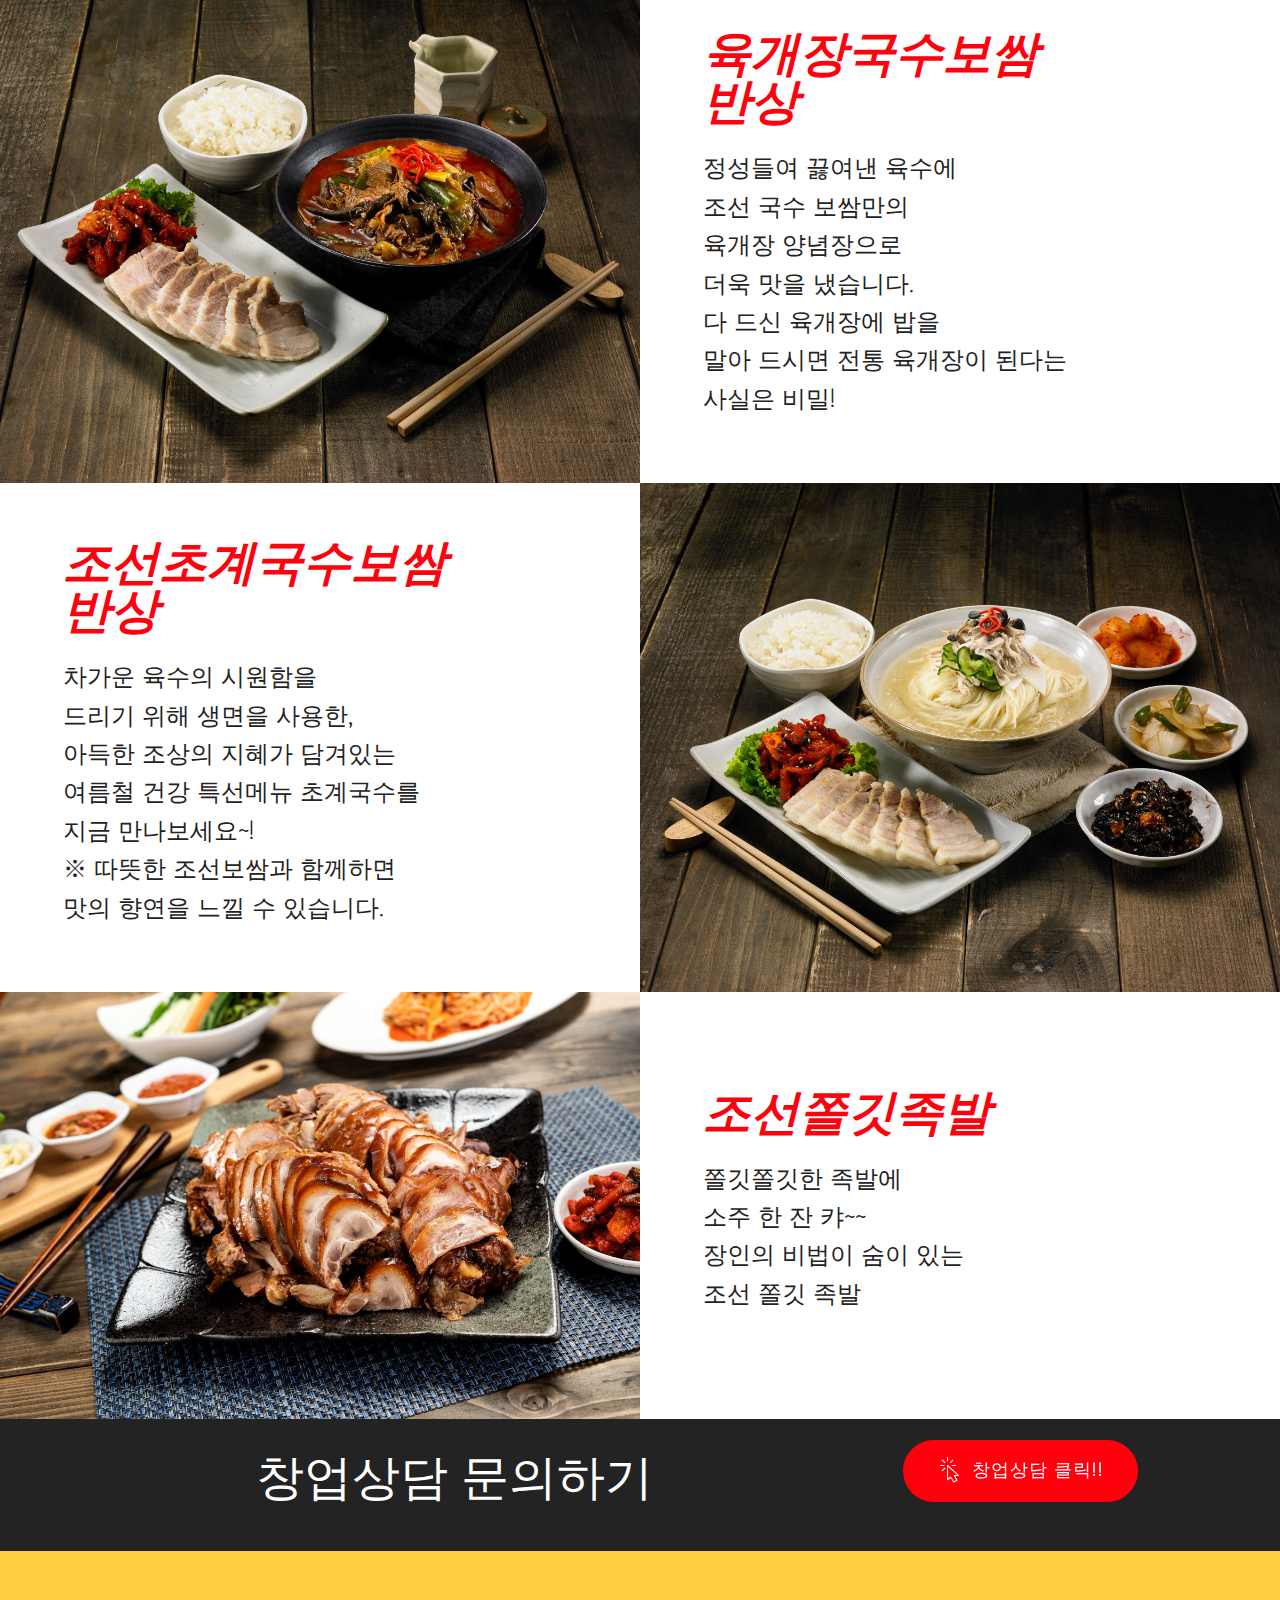
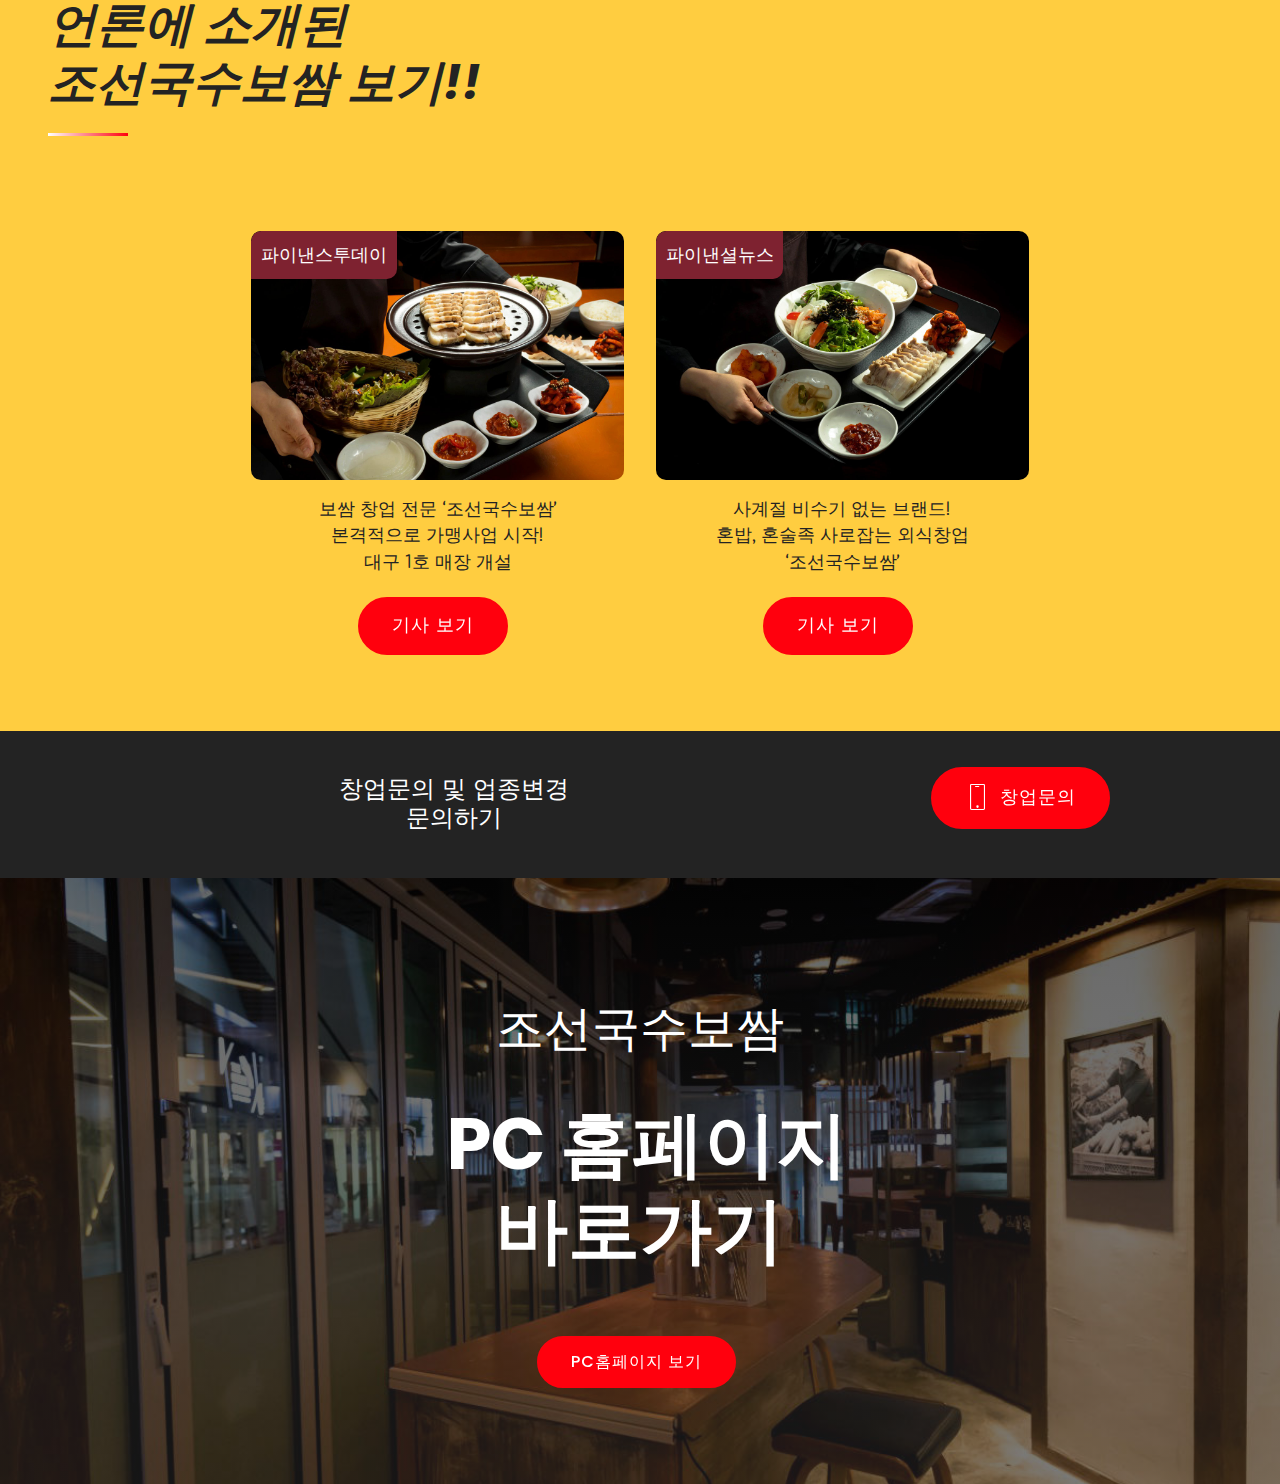
==== commit 898a2c54: "6.1" ====
--- a/index.html
+++ b/index.html
@@ -102,7 +102,7 @@
     </div>
 </section>
 
-<section class="mbr-wowslider-container mbr-section mbr-section__container carousel slide mbr-section-nopadding mbr-wowslider-container--boundary" data-ride="carousel" data-keyboard="false" data-wrap="true" data-interval="false" id="wowslider-9" data-rv-view="142" style="background-color: rgb(255, 255, 255);">
+<section class="mbr-wowslider-container mbr-section mbr-section__container carousel slide mbr-section-nopadding mbr-wowslider-container--boundary" data-ride="carousel" data-keyboard="false" data-wrap="true" data-interval="false" id="wowslider-9" data-rv-view="5" style="background-color: rgb(255, 255, 255);">
     <div class="mbr-wowslider">
         <div class="ws_images">
             <ul>
@@ -169,40 +169,12 @@
             </div>
             <div class="col-md-6 text-element">
                 <div class="text-content">
-                    <h2 class="mbr-title pt-2 mbr-fonts-style align-center display-2"><strong><em>유행 타지&nbsp;</em></strong><strong><em>않는</em></strong><br><strong><em>창업아이템</em></strong></h2>
+                    <h2 class="mbr-title pt-2 mbr-fonts-style align-center display-2"><strong><em>유행을 타지&nbsp;</em></strong><strong><em>않는</em></strong><br><strong><em>메뉴</em></strong></h2>
                     <div class="underline align-center">
                          <div class="line"></div>
                     </div>
                     <div class="mbr-section-text">
-                        <p class="mbr-text pt-3 mbr-light mbr-fonts-style align-center display-5"><strong><em>500년 넘게 먹어온<br>유행 타지 않는 메뉴</em></strong><br>국수와 보쌈!! <br>우리 지역, 우리 상권에<br>꼭 필요한 외식 아이템!!</p>
-                    </div>
-                    
-                </div>
-            </div>
-        </div>
-    </div>          
-</section>
-
-<section class="features1 cid-qTwh6VGg7s" id="features1-26">
-
-    
-
-    
-    <div class="container-fluid">
-        <div class="row main align-items-center">
-            <div class="col-md-6 image-element align-self-stretch">
-                <div class="img-wrap" style="width: 80%; height: 80%;">
-                    <img src="assets/images/batch-01i4745-1000x666.jpg" alt="" title="">
-                </div>
-            </div>
-            <div class="col-md-6 text-element">
-                <div class="text-content">
-                    <h2 class="mbr-title pt-2 mbr-fonts-style align-center display-2"><strong><em>3,000만원대</em></strong><br><strong><em>창업아이템</em></strong></h2>
-                    <div class="underline align-center">
-                         <div class="line"></div>
-                    </div>
-                    <div class="mbr-section-text">
-                        <p class="mbr-text pt-3 mbr-light mbr-fonts-style align-center display-5">높은 창업비용으로<br>걱정하지 마세요!!<br>거품을 제거한 <strong><em>합리적인<br>3천만원대 창업!!</em></strong><br><strong><em>실비용 업종변경</em></strong> 가능!!</p>
+                        <p class="mbr-text pt-3 mbr-light mbr-fonts-style align-center display-5"><strong><em>500년이 넘은<br>유행을 타지 않는 메뉴</em></strong><br>국수와 보쌈<br></p>
                     </div>
                     
                 </div>
@@ -230,119 +202,35 @@
                          <div class="line"></div>
                     </div>
                     <div class="mbr-section-text">
-                        <p class="mbr-text pt-3 mbr-light mbr-fonts-style align-center display-5">매출만 많으면 어따씁니까?<br>많이 남아야죠!!<br><strong><em>대구성서점 3.6천만원 매출에<br>1,400만원 순수익 (2018년 3월)<br>                3천만원 매출에<br>1,000만원 순수익 (2018년 4월)</em></strong><br></p>
-                    </div>
-                    
-                </div>
-            </div>
-        </div>
-    </div>          
-</section>
-
-<section class="features1 cid-qTwdZSNbNm" id="features1-23">
-
-    
-
-    
-    <div class="container-fluid">
-        <div class="row main align-items-center">
-            <div class="col-md-6 image-element align-self-stretch">
-                <div class="img-wrap" style="width: 80%; height: 80%;">
-                    <img src="assets/images/batch-01i4949-1000x666.jpg" alt="" title="">
-                </div>
-            </div>
-            <div class="col-md-6 text-element">
-                <div class="text-content">
-                    <h2 class="mbr-title pt-2 mbr-fonts-style align-center display-2"><strong><em>적은 인력으로 </em></strong><br><strong><em>운영 가능한 </em></strong><br><strong><em>창업아이템!!</em></strong></h2>
+                        <p class="mbr-text pt-3 mbr-light mbr-fonts-style align-center display-5">많이 벌어 어따씁니까?<br>많이 남아야죠<br><strong><em>대구성서점 3.6천만원 매출에<br>1400만원 순수익 (2018년 3월)<br>                3천만원 매출에<br>1000만원 순수익 (2018년 4월)</em></strong><br></p>
+                    </div>
+                    
+                </div>
+            </div>
+        </div>
+    </div>          
+</section>
+
+<section class="features1 cid-qNotUq6Yxp" id="features1-1s">
+
+    
+
+    
+    <div class="container-fluid">
+        <div class="row main align-items-center">
+            <div class="col-md-6 image-element align-self-stretch">
+                <div class="img-wrap" style="width: 80%; height: 80%;">
+                    <img src="assets/images/batch-01i5089-1200x800.jpg" alt="" title="">
+                </div>
+            </div>
+            <div class="col-md-6 text-element">
+                <div class="text-content">
+                    <h2 class="mbr-title pt-2 mbr-fonts-style align-center display-2"><strong><em>시스템 키친,</em></strong><br><strong><em>손쉬운 한식</em></strong></h2>
                     <div class="underline align-center">
                          <div class="line"></div>
                     </div>
                     <div class="mbr-section-text">
-                        <p class="mbr-text pt-3 mbr-light mbr-fonts-style align-center display-5">&nbsp;<strong><em>무인 결재, 간편 조리</em></strong>를 통해<br><strong><em>최소한의 인력으로 운영</em></strong> 가능한<br>창업 아이템!!</p>
-                    </div>
-                    
-                </div>
-            </div>
-        </div>
-    </div>          
-</section>
-
-<section class="features1 cid-qTwedRYNAF" id="features1-24">
-
-    
-
-    
-    <div class="container-fluid">
-        <div class="row main align-items-center">
-            <div class="col-md-6 image-element align-self-stretch">
-                <div class="img-wrap" style="width: 80%; height: 80%;">
-                    <img src="assets/images/batch-01i4959-1000x666.jpg" alt="" title="">
-                </div>
-            </div>
-            <div class="col-md-6 text-element">
-                <div class="text-content">
-                    <h2 class="mbr-title pt-2 mbr-fonts-style align-center display-2"><strong><em>낮에는 식사손님</em></strong><br><strong><em>밤에는 술손님</em></strong></h2>
-                    <div class="underline align-center">
-                         <div class="line"></div>
-                    </div>
-                    <div class="mbr-section-text">
-                        <p class="mbr-text pt-3 mbr-light mbr-fonts-style align-center display-5"><strong><em>낮:</em></strong> (국수,보쌈)의 식사손님!!<br><strong><em>밤:</em></strong> (보쌈,족발)의 술손님!!<br>한 매장에서 이모작 매출이<br>&nbsp;발생되어 안정적인 수익발생!!</p>
-                    </div>
-                    
-                </div>
-            </div>
-        </div>
-    </div>          
-</section>
-
-<section class="features1 cid-qTwgVU5TG7" id="features1-25">
-
-    
-
-    
-    <div class="container-fluid">
-        <div class="row main align-items-center">
-            <div class="col-md-6 image-element align-self-stretch">
-                <div class="img-wrap" style="width: 80%; height: 80%;">
-                    <img src="assets/images/batch-01i4780-1000x666.jpg" alt="" title="">
-                </div>
-            </div>
-            <div class="col-md-6 text-element">
-                <div class="text-content">
-                    <h2 class="mbr-title pt-2 mbr-fonts-style align-center display-2"><strong><em>1인 가구를 위한</em></strong><br><strong><em>혼밥&amp;배달</em></strong><strong><em><br></em></strong></h2>
-                    <div class="underline align-center">
-                         <div class="line"></div>
-                    </div>
-                    <div class="mbr-section-text">
-                        <p class="mbr-text pt-3 mbr-light mbr-fonts-style align-center display-5"><strong><em>1인가구 증가</em></strong>에 따라<br><strong><em>혼밥 및 배달에 최적</em></strong>화된<br>창업 아이템!!</p>
-                    </div>
-                    
-                </div>
-            </div>
-        </div>
-    </div>          
-</section>
-
-<section class="features1 cid-qNotUq6Yxp" id="features1-1s">
-
-    
-
-    
-    <div class="container-fluid">
-        <div class="row main align-items-center">
-            <div class="col-md-6 image-element align-self-stretch">
-                <div class="img-wrap" style="width: 80%; height: 80%;">
-                    <img src="assets/images/batch-01i5089-1200x800.jpg" alt="" title="">
-                </div>
-            </div>
-            <div class="col-md-6 text-element">
-                <div class="text-content">
-                    <h2 class="mbr-title pt-2 mbr-fonts-style align-center display-2"><strong><em>전문인력 &nbsp;NO</em></strong><br><strong><em>간편한 조리 시스템</em></strong><br></h2>
-                    <div class="underline align-center">
-                         <div class="line"></div>
-                    </div>
-                    <div class="mbr-section-text">
-                        <p class="mbr-text pt-3 mbr-light mbr-fonts-style align-center display-5"><em><strong><br></strong></em>전문인력이 필요없는<br>간편한 조리시스템!!<br>집에서 끓이는 <strong><em>라면보다 더 쉽고<br>편하게 조리</em></strong>할 수 있습니다.</p>
+                        <p class="mbr-text pt-3 mbr-light mbr-fonts-style align-center display-5"><em><strong>저희가 다 해 드립니다. </strong></em><br>집에서 끓이는 라면보다 더 쉽습니다.<br></p>
                     </div>
                     
                 </div>
@@ -370,7 +258,7 @@
                          <div class="line"></div>
                     </div>
                     <div class="mbr-section-text">
-                        <p class="mbr-text pt-3 mbr-light mbr-fonts-style align-center display-5"><strong><em>삼성이 운영하는&nbsp;웰스토리</em></strong>의 <br>안정적인 물류&nbsp;시스템을 통해 <br><strong><em>전국 어디든 안정적</em></strong>으로<br><strong><em>물류를 공급</em></strong>해 드립니다.<br><br></p>
+                        <p class="mbr-text pt-3 mbr-light mbr-fonts-style align-center display-5">삼성이 운영하는<br><strong><em>웰스토리의 안정적인 물류</em></strong><br></p>
                     </div>
                     
                 </div>
@@ -398,7 +286,7 @@
                          <div class="line"></div>
                     </div>
                     <div class="mbr-section-text">
-                        <p class="mbr-text pt-3 mbr-light mbr-fonts-style align-center display-5">입점 상권에 따라 최적의 <br>매출을 끌어 낼 수 있는 <br>다양한 <strong><em>시스템 구축</em></strong><br><strong><em>중심상권 버전 !!<br>주택 , 오피스상권 버전!!</em></strong><strong><em><br></em></strong><br></p>
+                        <p class="mbr-text pt-3 mbr-light mbr-fonts-style align-center display-5"><strong><em>중심상권 버전 /<br>주택 및 오피스 상권 버전</em></strong><br></p>
                     </div>
                     
                 </div>
@@ -426,7 +314,7 @@
                          <div class="line"></div>
                     </div>
                     <div class="mbr-section-text">
-                        <p class="mbr-text pt-3 mbr-light mbr-fonts-style align-center display-5"><strong><em>1980년대 골목길을<br>떠올리게 하는 감성</em></strong>과<br>스토리가 있는 인테리어<br></p>
+                        <p class="mbr-text pt-3 mbr-light mbr-fonts-style align-center display-5"><strong><em>1980년대 골목길을<br>연상 하는 감성</em></strong>과<br>스토리가 있는 인테리어<br></p>
                     </div>
                     
                 </div>
@@ -452,28 +340,69 @@
     </div>
 </section>
 
-<section class="features4 cid-qMMCCzQsJc" id="features4-m">
-
-    
-
-    
-    <div class="container-fluid">   
-        <div class="row content-row align-items-center">
-            <div class="col-lg-6 text-content">
-                <h2 class="mbr-title pt-2 mbr-fonts-style align-center mbr-black display-1"><strong>브랜드</strong><br><strong>영상보기!!</strong></h2>
-                <div class="underline align-center">
-                    <div class="line"></div>
-                </div>
-                <div class="mbr-section-text">
-                    <p class="mbr-text pt-3 mbr-light mbr-fonts-style align-center display-2">조선국수보쌈<br>직접 영상으로 만나 보세요!</p>
-                </div>
+<section class="header4 cid-qTHYVVOvPQ" id="header4-23">
+
+    
+
+    
+
+    <div class="container-fluid align-center">
+        <div class="row justify-content-md-center">
+            <div class="mbr-white col-md-12 col-lg-10">
                 
-            </div>
-            <div class="col-lg-6 media-content">
-                <div class="mbr-figure"><iframe class="mbr-embedded-video" src="https://www.youtube.com/embed/r78HHBvZM14?rel=0&amp;amp;showinfo=0&amp;autoplay=0&amp;loop=0" width="1280" height="720" frameborder="0" allowfullscreen></iframe></div>
-            </div>
-        </div>
-    </div>          
+                <div class="row  align-items-center">
+                    <div class="col-md-8">
+                         <h1 class="mbr-section-title align-left py-2 mbr-bold mbr-fonts-style display-1">&nbsp;JTBC 방영된<br>조선 국수보쌈</h1>
+                        <p class="mbr-text align-left py-2 mbr-fonts-style display-5">
+                                JTBC TV 정보쇼 오아시스에<br>방영된 조선 국수보쌈 영상보기</p>
+
+                        <div class="mbr-section-btn align-left"><a class="btn btn-md btn-white display-4" href="https://tv.naver.com/v/3310918">영상보기</a></div>
+                    </div>
+                    
+                     <div class="col-md-3 py-3 ">
+                        <div class="mbr-media show-modal align-center py-2" data-modal=".modalWindow">
+                                <svg viewBox="0 0 512 512" height="100px" fill="#ffffff">
+                                    <g>
+                                        <g>
+                                            <path d="M477.606,128.055C443.431,68.863,388.251,26.52,322.229,8.83C256.208-8.862,187.25,0.217,128.055,34.394    C68.861,68.57,26.52,123.75,8.83,189.772c-17.69,66.021-8.611,134.981,25.564,194.173    C68.568,443.137,123.75,485.48,189.771,503.17c22.046,5.908,44.417,8.83,66.646,8.83c44.339,0,88.101-11.629,127.529-34.393    c59.192-34.175,101.535-89.355,119.225-155.377C520.862,256.207,511.781,187.249,477.606,128.055z M477.429,315.333    c-15.848,59.146-53.78,108.581-106.81,139.197c-53.028,30.617-114.806,38.749-173.952,22.903    c-59.147-15.848-108.581-53.78-139.198-106.81c-30.616-53.028-38.749-114.807-22.9-173.954    C50.418,137.523,88.35,88.09,141.379,57.472c35.325-20.395,74.524-30.812,114.249-30.812c19.91,0,39.959,2.618,59.702,7.909    c59.146,15.848,108.581,53.78,139.197,106.81C485.144,194.408,493.278,256.186,477.429,315.333z"></path>
+                                        </g>
+                                    </g>
+                                    <g>
+                                        <g>
+                                            <path class="triangle" d="M378.778,231.852l-164.526-94.99c-8.731-5.041-19.155-5.039-27.886-0.001c-8.731,5.04-13.944,14.069-13.944,24.15v189.98    c0,10.081,5.212,19.109,13.944,24.15c4.365,2.521,9.152,3.78,13.941,3.78c4.79,0,9.579-1.262,13.944-3.781l164.528-94.989    c8.73-5.042,13.941-14.07,13.941-24.151C392.72,245.92,387.508,236.892,378.778,231.852z M365.452,257.074l-164.527,94.989    c-0.201,0.117-0.62,0.358-1.236,0c-0.618-0.357-0.618-0.839-0.618-1.071v-189.98c0-0.232,0-0.714,0.618-1.071    c0.242-0.14,0.453-0.188,0.633-0.188c0.28,0,0.482,0.117,0.605,0.188l164.526,94.99c0.201,0.116,0.618,0.357,0.618,1.071    C366.071,256.716,365.652,256.958,365.452,257.074z"></path>
+                                        </g>
+                                    </g>
+                                    <g>
+                                        <g>
+                                            <path class="blick" d="M413.303,134.44c-31.689-40.938-79.326-68.442-130.698-75.461c-7.283-0.997-14.009,4.106-15.006,11.399    c-0.995,7.291,4.108,14.009,11.399,15.006c44.512,6.081,85.783,29.909,113.232,65.369c2.626,3.392,6.565,5.168,10.546,5.168    c2.849,0,5.72-0.909,8.146-2.789C416.741,148.628,417.807,140.259,413.303,134.44z"></path>
+                                        </g>
+                                    </g>
+                                </svg>
+                        </div>
+                         <div class="icon-description align-center font-italic pb-3 mbr-fonts-style display-7">
+                                 Watch video
+                         </div>
+                     </div>
+                </div>
+            </div>
+        </div>
+    </div>
+    <div>
+        <div class="modalWindow">
+            <div class="modalWindow-container">
+                <div class="modalWindow-video-container">
+                    <div class="modalWindow-video">
+                        <iframe width="100%" height="100%" frameborder="0" allowfullscreen="1" data-src="https://tv.naver.com/v/3310918"></iframe>
+                    </div>
+                    <a class="close" role="button" data-dismiss="modal">
+                        <span aria-hidden="true" class="mbri-close mbr-iconfont closeModal"></span>
+                        <span class="sr-only">Close</span>
+                    </a>
+                </div>
+            </div>
+        </div>
+    </div>
+     
 </section>
 
 <section class="cid-qMMFSzTJXP" id="content7-p">
@@ -491,7 +420,7 @@
     </div>
 </section>
 
-<section class="mbr-wowslider-container mbr-section mbr-section__container carousel slide mbr-section-nopadding mbr-wowslider-container--boundary" data-ride="carousel" data-keyboard="false" data-wrap="true" data-interval="false" id="wowslider-q" data-rv-view="187" style="background-color: rgb(255, 255, 255);">
+<section class="mbr-wowslider-container mbr-section mbr-section__container carousel slide mbr-section-nopadding mbr-wowslider-container--boundary" data-ride="carousel" data-keyboard="false" data-wrap="true" data-interval="false" id="wowslider-q" data-rv-view="50" style="background-color: rgb(255, 255, 255);">
     <div class="mbr-wowslider">
         <div class="ws_images">
             <ul>
@@ -573,7 +502,7 @@
             </div>
             <div class="col-md-6 text-element">
                 <div class="text-content">
-                    <h2 class="mbr-title pt-2 mbr-fonts-style align-left mbr-white display-2"><strong><em>조선 국수보쌈</em></strong><br><strong><em>반상</em></strong></h2>
+                    <h2 class="mbr-title pt-2 mbr-fonts-style align-left mbr-white display-2"><strong><em>조선국수보쌈</em></strong><br><strong><em>반상</em></strong></h2>
                     
                     <div class="mbr-section-text">
                         <p class="mbr-text pt-3 mbr-light mbr-fonts-style align-left mbr-white display-5">사골과 양지로 정성들여<br>끓여낸 육수를 쫄깃한 면에<br>한 국자 부어 각종 고명과 함께<br>정성스럽게 삶아<br>윤기가 흐르는 보쌈 한 접시!<br>더 이상의 한 끼는 없겠죠.<br></p>
@@ -599,7 +528,7 @@
             </div>
             <div class="col-md-6 text-element">
                 <div class="text-content">
-                    <h2 class="mbr-title pt-2 mbr-fonts-style align-left mbr-white display-2"><strong><em>조선 비빔국수보쌈</em></strong><br><strong><em>반상</em></strong></h2>
+                    <h2 class="mbr-title pt-2 mbr-fonts-style align-left mbr-white display-2"><strong><em>조선비빔국수보쌈</em></strong><br><strong><em>반상</em></strong></h2>
                     
                     <div class="mbr-section-text">
                         <p class="mbr-text pt-3 mbr-light mbr-fonts-style align-left mbr-white display-5">조선 국수 보쌈만의<br>비법 비빔장에 제철 채소를<br>듬뿍 얹어 한 상 차려냈습니다.<br>아삭한 김치의 식감은 보너스,<br>쌓인 스트레스를 맛있는<br>매콤한 맛으로 날려버리세요.<br></p>
@@ -625,7 +554,7 @@
             </div>
             <div class="col-md-6 text-element">
                 <div class="text-content">
-                    <h2 class="mbr-title pt-2 mbr-fonts-style align-left mbr-white display-2"><strong><em>육개장 국수보쌈</em></strong><br><strong><em>반상</em></strong></h2>
+                    <h2 class="mbr-title pt-2 mbr-fonts-style align-left mbr-white display-2"><strong><em>육개장국수보쌈</em></strong><br><strong><em>반상</em></strong></h2>
                     
                     <div class="mbr-section-text">
                         <p class="mbr-text pt-3 mbr-light mbr-fonts-style align-left mbr-white display-5">정성들여 끓여낸 육수에<br>조선 국수 보쌈만의<br>육개장 양념장으로<br>더욱 맛을 냈습니다.<br>다 드신 육개장에 밥을<br>말아 드시면 전통 육개장이 된다는<br>사실은 비밀!<br></p>
@@ -651,7 +580,7 @@
             </div>
             <div class="col-md-6 text-element">
                 <div class="text-content">
-                    <h2 class="mbr-title pt-2 mbr-fonts-style align-left mbr-white display-2"><strong><em>조선초계 국수보쌈</em></strong><br><strong><em>반상</em></strong></h2>
+                    <h2 class="mbr-title pt-2 mbr-fonts-style align-left mbr-white display-2"><strong><em>조선초계국수보쌈</em></strong><br><strong><em>반상</em></strong></h2>
                     
                     <div class="mbr-section-text">
                         <p class="mbr-text pt-3 mbr-light mbr-fonts-style align-left mbr-white display-5">차가운 육수의 시원함을<br>드리기 위해 생면을 사용한,<br>아득한 조상의 지혜가 담겨있는<br>여름철 건강 특선메뉴 초계국수를<br>지금 만나보세요~!<br>※ 따뜻한 조선보쌈과 함께하면<br>맛의 향연을 느낄 수 있습니다.<br></p>
@@ -677,7 +606,7 @@
             </div>
             <div class="col-md-6 text-element">
                 <div class="text-content">
-                    <h2 class="mbr-title pt-2 mbr-fonts-style align-left mbr-white display-2"><strong><em>조선 쫄깃족발</em></strong></h2>
+                    <h2 class="mbr-title pt-2 mbr-fonts-style align-left mbr-white display-2"><strong><em>조선쫄깃족발</em></strong></h2>
                     
                     <div class="mbr-section-text">
                         <p class="mbr-text pt-3 mbr-light mbr-fonts-style align-left mbr-white display-5">쫄깃쫄깃한 족발에<br>소주 한 잔 캬~~<br>장인의 비법이 숨이 있는<br>조선 쫄깃 족발<br></p>
@@ -766,7 +695,7 @@
                     <h3 class="mbr-fonts-style mbr-section-title display-5">창업문의 및 업종변경 <br>문의하기<br></h3>
                 </div>
             </div>
-            <div class="col-md-4 mbr-section-btn"><a href="db.html" class="btn btn-secondary display-7"><span class="mbri-mobile mbr-iconfont mbr-iconfont-btn"></span>
+            <div class="col-md-4 mbr-section-btn"><a href="tel:1522-5692" class="btn btn-secondary display-7"><span class="mbri-mobile mbr-iconfont mbr-iconfont-btn"></span>
                     창업문의</a></div>
         </div>
     </div>
@@ -785,7 +714,7 @@
                 <h3 class="mbr-section-subtitle align-center mbr-light pb-3 mbr-fonts-style display-2"><p>조선국수보쌈<br></p></h3>
                 <h1 class="mbr-section-title mbr-bold pb-3 mbr-fonts-style display-1">&nbsp;PC 홈페이지<br>바로가기</h1>
                 <p class="mbr-text pb-3 mbr-fonts-style display-7"></p>
-                <div class="mbr-section-btn"><a class="btn btn-md btn-bgr btn-secondary display-4" href="http://www.josunkb.com/" target="_blank">PC홈페이지 보기</a></div>
+                <div class="mbr-section-btn"><a class="btn btn-md btn-bgr btn-secondary display-4" href="http://www.josunkb.com/">PC홈페이지 보기</a></div>
             </div>
         </div>
     </div>
@@ -797,9 +726,10 @@
   <script src="assets/popper/popper.min.js"></script>
   <script src="assets/bootstrap/js/bootstrap.min.js"></script>
   <script src="assets/smooth-scroll/smooth-scroll.js"></script>
+  <script src="assets/dropdown/js/script.min.js"></script>
+  <script src="assets/wowslider-plugin/wowslider.js"></script>
+  <script src="assets/vimeo_player/vimeo_player.js"></script>
   <script src="assets/touch-swipe/jquery.touch-swipe.min.js"></script>
-  <script src="assets/wowslider-plugin/wowslider.js"></script>
-  <script src="assets/dropdown/js/script.min.js"></script>
   <script src="assets/theme/js/script.js"></script>
   <script src="assets/wowslider-effect/effects.js"></script>
   <script src="assets/wowslider-init/script.js"></script>
--- a/assets/mobirise/css/mbr-additional.css
+++ b/assets/mobirise/css/mbr-additional.css
@@ -1627,77 +1627,6 @@
 .cid-qMMA1m93Fi .underline I {
   color: #7e2230;
 }
-.cid-qTwh6VGg7s {
-  padding-top: 0px;
-  padding-bottom: 0px;
-  background-color: #ffffff;
-}
-.cid-qTwh6VGg7s p {
-  color: #767676;
-}
-.cid-qTwh6VGg7s .img-wrap {
-  width: 100% !important;
-  height: 100% !important;
-}
-.cid-qTwh6VGg7s .main {
-  flex-direction: row-reverse;
-}
-.cid-qTwh6VGg7s .row-element,
-.cid-qTwh6VGg7s .image-element {
-  padding: 0;
-}
-.cid-qTwh6VGg7s .image-element {
-  display: flex;
-  justify-content: center;
-}
-.cid-qTwh6VGg7s .image-element img {
-  width: 100%;
-  height: 100%;
-  object-fit: cover;
-  object-position: center center;
-}
-.cid-qTwh6VGg7s .underline {
-  padding-top: .5rem;
-  padding-bottom: .5rem;
-}
-.cid-qTwh6VGg7s .underline .line {
-  width: 5rem;
-  height: 3px;
-  background: linear-gradient(90deg, #ffffff, #ff000d);
-  display: inline-block;
-}
-@media (min-width: 1500px) {
-  .cid-qTwh6VGg7s .text-content {
-    padding: 5rem;
-  }
-}
-@media (min-width: 768px) and (max-width: 1499px) {
-  .cid-qTwh6VGg7s .text-content {
-    padding: 3rem;
-  }
-}
-@media (max-width: 767px) {
-  .cid-qTwh6VGg7s .text-content {
-    padding: 2rem 1rem;
-  }
-  .cid-qTwh6VGg7s .underline .line {
-    height: 2px;
-  }
-  .cid-qTwh6VGg7s .mbr-title,
-  .cid-qTwh6VGg7s .underline,
-  .cid-qTwh6VGg7s .mbr-text,
-  .cid-qTwh6VGg7s .mbr-section-btn {
-    text-align: center !important;
-  }
-}
-.cid-qTwh6VGg7s .mbr-text,
-.cid-qTwh6VGg7s .mbr-section-btn {
-  color: #232323;
-}
-.cid-qTwh6VGg7s .mbr-title,
-.cid-qTwh6VGg7s .underline I {
-  color: #7e2230;
-}
 .cid-qNoszaMg7a {
   padding-top: 0px;
   padding-bottom: 0px;
@@ -1709,6 +1638,9 @@
 .cid-qNoszaMg7a .img-wrap {
   width: 100% !important;
   height: 100% !important;
+}
+.cid-qNoszaMg7a .main {
+  flex-direction: row-reverse;
 }
 .cid-qNoszaMg7a .row-element,
 .cid-qNoszaMg7a .image-element {
@@ -1766,216 +1698,6 @@
 .cid-qNoszaMg7a .underline I {
   color: #7e2230;
 }
-.cid-qTwdZSNbNm {
-  padding-top: 0px;
-  padding-bottom: 0px;
-  background-color: #ffffff;
-}
-.cid-qTwdZSNbNm p {
-  color: #767676;
-}
-.cid-qTwdZSNbNm .img-wrap {
-  width: 100% !important;
-  height: 100% !important;
-}
-.cid-qTwdZSNbNm .main {
-  flex-direction: row-reverse;
-}
-.cid-qTwdZSNbNm .row-element,
-.cid-qTwdZSNbNm .image-element {
-  padding: 0;
-}
-.cid-qTwdZSNbNm .image-element {
-  display: flex;
-  justify-content: center;
-}
-.cid-qTwdZSNbNm .image-element img {
-  width: 100%;
-  height: 100%;
-  object-fit: cover;
-  object-position: center center;
-}
-.cid-qTwdZSNbNm .underline {
-  padding-top: .5rem;
-  padding-bottom: .5rem;
-}
-.cid-qTwdZSNbNm .underline .line {
-  width: 5rem;
-  height: 3px;
-  background: linear-gradient(90deg, #ffffff, #ff000d);
-  display: inline-block;
-}
-@media (min-width: 1500px) {
-  .cid-qTwdZSNbNm .text-content {
-    padding: 5rem;
-  }
-}
-@media (min-width: 768px) and (max-width: 1499px) {
-  .cid-qTwdZSNbNm .text-content {
-    padding: 3rem;
-  }
-}
-@media (max-width: 767px) {
-  .cid-qTwdZSNbNm .text-content {
-    padding: 2rem 1rem;
-  }
-  .cid-qTwdZSNbNm .underline .line {
-    height: 2px;
-  }
-  .cid-qTwdZSNbNm .mbr-title,
-  .cid-qTwdZSNbNm .underline,
-  .cid-qTwdZSNbNm .mbr-text,
-  .cid-qTwdZSNbNm .mbr-section-btn {
-    text-align: center !important;
-  }
-}
-.cid-qTwdZSNbNm .mbr-text,
-.cid-qTwdZSNbNm .mbr-section-btn {
-  color: #232323;
-}
-.cid-qTwdZSNbNm .mbr-title,
-.cid-qTwdZSNbNm .underline I {
-  color: #7e2230;
-}
-.cid-qTwedRYNAF {
-  padding-top: 0px;
-  padding-bottom: 0px;
-  background-color: #ffffff;
-}
-.cid-qTwedRYNAF p {
-  color: #767676;
-}
-.cid-qTwedRYNAF .img-wrap {
-  width: 100% !important;
-  height: 100% !important;
-}
-.cid-qTwedRYNAF .row-element,
-.cid-qTwedRYNAF .image-element {
-  padding: 0;
-}
-.cid-qTwedRYNAF .image-element {
-  display: flex;
-  justify-content: center;
-}
-.cid-qTwedRYNAF .image-element img {
-  width: 100%;
-  height: 100%;
-  object-fit: cover;
-  object-position: center center;
-}
-.cid-qTwedRYNAF .underline {
-  padding-top: .5rem;
-  padding-bottom: .5rem;
-}
-.cid-qTwedRYNAF .underline .line {
-  width: 5rem;
-  height: 3px;
-  background: linear-gradient(90deg, #ffffff, #ff000d);
-  display: inline-block;
-}
-@media (min-width: 1500px) {
-  .cid-qTwedRYNAF .text-content {
-    padding: 5rem;
-  }
-}
-@media (min-width: 768px) and (max-width: 1499px) {
-  .cid-qTwedRYNAF .text-content {
-    padding: 3rem;
-  }
-}
-@media (max-width: 767px) {
-  .cid-qTwedRYNAF .text-content {
-    padding: 2rem 1rem;
-  }
-  .cid-qTwedRYNAF .underline .line {
-    height: 2px;
-  }
-  .cid-qTwedRYNAF .mbr-title,
-  .cid-qTwedRYNAF .underline,
-  .cid-qTwedRYNAF .mbr-text,
-  .cid-qTwedRYNAF .mbr-section-btn {
-    text-align: center !important;
-  }
-}
-.cid-qTwedRYNAF .mbr-text,
-.cid-qTwedRYNAF .mbr-section-btn {
-  color: #232323;
-}
-.cid-qTwedRYNAF .mbr-title,
-.cid-qTwedRYNAF .underline I {
-  color: #7e2230;
-}
-.cid-qTwgVU5TG7 {
-  padding-top: 0px;
-  padding-bottom: 0px;
-  background-color: #ffffff;
-}
-.cid-qTwgVU5TG7 p {
-  color: #767676;
-}
-.cid-qTwgVU5TG7 .img-wrap {
-  width: 100% !important;
-  height: 100% !important;
-}
-.cid-qTwgVU5TG7 .main {
-  flex-direction: row-reverse;
-}
-.cid-qTwgVU5TG7 .row-element,
-.cid-qTwgVU5TG7 .image-element {
-  padding: 0;
-}
-.cid-qTwgVU5TG7 .image-element {
-  display: flex;
-  justify-content: center;
-}
-.cid-qTwgVU5TG7 .image-element img {
-  width: 100%;
-  height: 100%;
-  object-fit: cover;
-  object-position: center center;
-}
-.cid-qTwgVU5TG7 .underline {
-  padding-top: .5rem;
-  padding-bottom: .5rem;
-}
-.cid-qTwgVU5TG7 .underline .line {
-  width: 5rem;
-  height: 3px;
-  background: linear-gradient(90deg, #ffffff, #ff000d);
-  display: inline-block;
-}
-@media (min-width: 1500px) {
-  .cid-qTwgVU5TG7 .text-content {
-    padding: 5rem;
-  }
-}
-@media (min-width: 768px) and (max-width: 1499px) {
-  .cid-qTwgVU5TG7 .text-content {
-    padding: 3rem;
-  }
-}
-@media (max-width: 767px) {
-  .cid-qTwgVU5TG7 .text-content {
-    padding: 2rem 1rem;
-  }
-  .cid-qTwgVU5TG7 .underline .line {
-    height: 2px;
-  }
-  .cid-qTwgVU5TG7 .mbr-title,
-  .cid-qTwgVU5TG7 .underline,
-  .cid-qTwgVU5TG7 .mbr-text,
-  .cid-qTwgVU5TG7 .mbr-section-btn {
-    text-align: center !important;
-  }
-}
-.cid-qTwgVU5TG7 .mbr-text,
-.cid-qTwgVU5TG7 .mbr-section-btn {
-  color: #232323;
-}
-.cid-qTwgVU5TG7 .mbr-title,
-.cid-qTwgVU5TG7 .underline I {
-  color: #7e2230;
-}
 .cid-qNotUq6Yxp {
   padding-top: 0px;
   padding-bottom: 0px;
@@ -2264,58 +1986,88 @@
   padding: 15px 0;
   color: #ffffff;
 }
-.cid-qMMCCzQsJc {
-  padding-top: 30px;
-  padding-bottom: 15px;
-  background-color: #ffcd40;
-}
-.cid-qMMCCzQsJc p {
-  color: #767676;
-}
-.cid-qMMCCzQsJc .underline {
-  padding-top: .5rem;
-  padding-bottom: .5rem;
-}
-.cid-qMMCCzQsJc .underline .line {
-  width: 5rem;
-  height: 3px;
-  background: linear-gradient(90deg, #ffffff, #ff000d);
+.cid-qTHYVVOvPQ {
+  padding-top: 90px;
+  padding-bottom: 90px;
+  background-color: #7e2230;
+}
+.cid-qTHYVVOvPQ .container-fluid {
+  padding: 0 3rem;
+}
+.cid-qTHYVVOvPQ .mbr-media span {
+  font-size: 48px;
+  cursor: pointer;
+  background-color: #ffffff;
+  border-radius: 50%;
+  width: 6rem;
+  height: 6rem;
+  line-height: 6rem;
+  position: relative;
   display: inline-block;
-}
-@media (min-width: 1500px) {
-  .cid-qMMCCzQsJc .text-content {
-    padding: 5rem;
-  }
-  .cid-qMMCCzQsJc .media-content {
-    padding-right: 5rem;
-  }
-}
-@media (max-width: 1499px) and (min-width: 768px) {
-  .cid-qMMCCzQsJc .text-content {
-    padding: 3rem;
-  }
-}
-@media (max-width: 1499px) and (min-width: 991px) {
-  .cid-qMMCCzQsJc .media-content {
-    padding-right: 3rem;
-  }
+  transition: all 0.25s;
+  color: #353535;
+}
+.cid-qTHYVVOvPQ .mbr-media span.mbri-play:before {
+  position: absolute;
+  left: 50%;
+  -webkit-transform: translateX(-35%);
+  -moz-transform: translateX(-35%);
+  -ms-transform: translateX(-35%);
+  -o-transform: translateX(-35%);
+  transform: translateX(-35%);
+}
+.cid-qTHYVVOvPQ .modalWindow {
+  display: none;
+  position: fixed;
+  z-index: 5000;
+  left: 0;
+  top: 0;
+  background-color: rgba(61, 61, 61, 0.65);
+  width: 100%;
+  height: 100%;
+}
+.cid-qTHYVVOvPQ .modalWindow .modalWindow-container {
+  display: table-cell;
+  vertical-align: middle;
+}
+.cid-qTHYVVOvPQ .modalWindow .modalWindow-video {
+  height: calc(44.9943757vw);
+  width: 80vw;
+  margin: 0 auto;
+}
+.cid-qTHYVVOvPQ a.close {
+  position: absolute;
+  right: 4vw;
+  top: 4vh;
+  color: #ffffff;
+  z-index: 5000000;
+  font-size: 37px;
+  background: #000;
+  padding: 20px;
+  border-radius: 50%;
+}
+.cid-qTHYVVOvPQ a.close:hover {
+  color: #ffffff;
+}
+.cid-qTHYVVOvPQ svg {
+  transition: all 0.5s ease-in;
+}
+.cid-qTHYVVOvPQ svg .blick {
+  transiton: opacity 0.5s ease-in;
+  opacity: 1;
+}
+.cid-qTHYVVOvPQ svg:hover {
+  cursor: pointer;
+  transform: rotate(120deg);
+}
+.cid-qTHYVVOvPQ svg:hover .blick {
+  transition: opacity 0.5s ease-in;
+  opacity: 0;
 }
 @media (max-width: 767px) {
-  .cid-qMMCCzQsJc .text-content {
-    padding: 2rem 1rem;
-  }
-}
-.cid-qMMCCzQsJc .mbr-text,
-.cid-qMMCCzQsJc .mbr-section-btn {
-  color: #232323;
-}
-.cid-qMMCCzQsJc .underline,
-.cid-qMMCCzQsJc .mbr-title {
-  color: #ffffff;
-}
-.cid-qMMCCzQsJc .underline,
-.cid-qMMCCzQsJc .mbr-title B {
-  color: #7e2230;
+  .cid-qTHYVVOvPQ .container-fluid {
+    padding: 0 1rem;
+  }
 }
 .cid-qMMFSzTJXP {
   padding-top: 30px;
